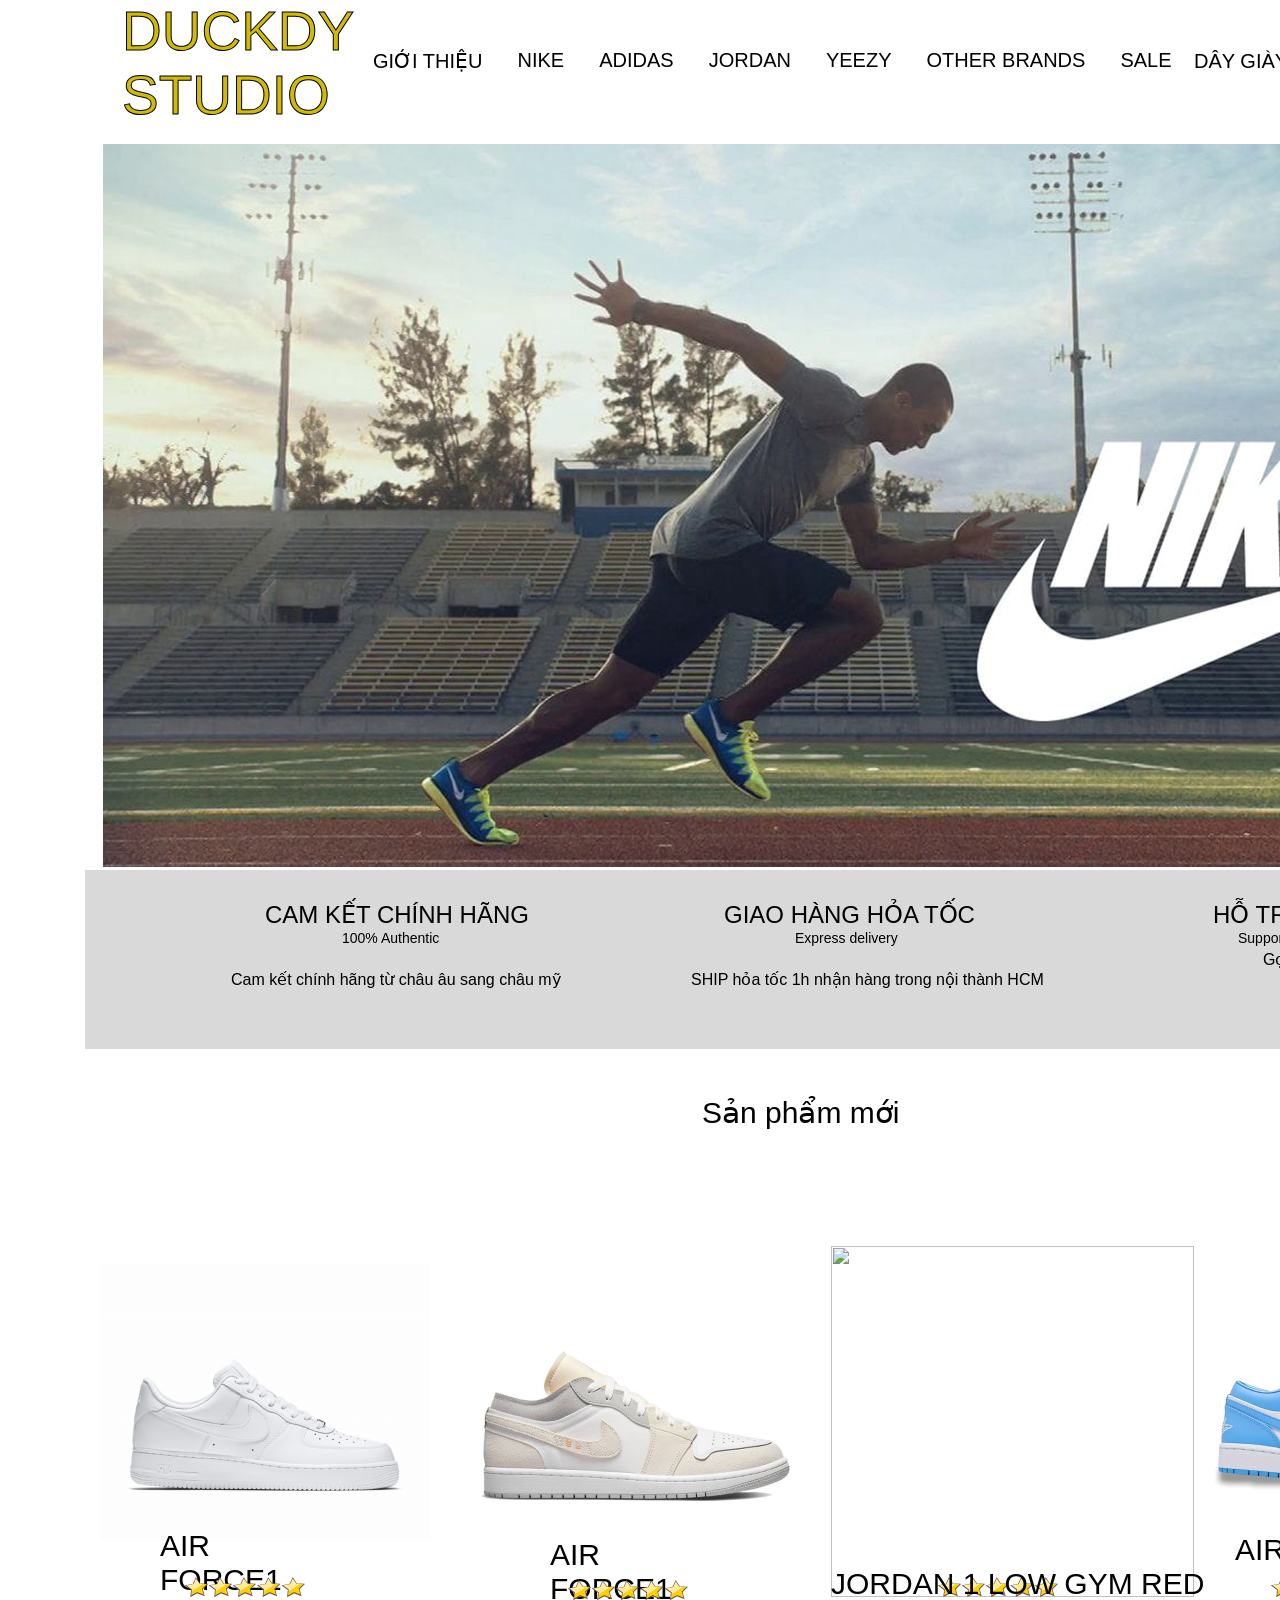
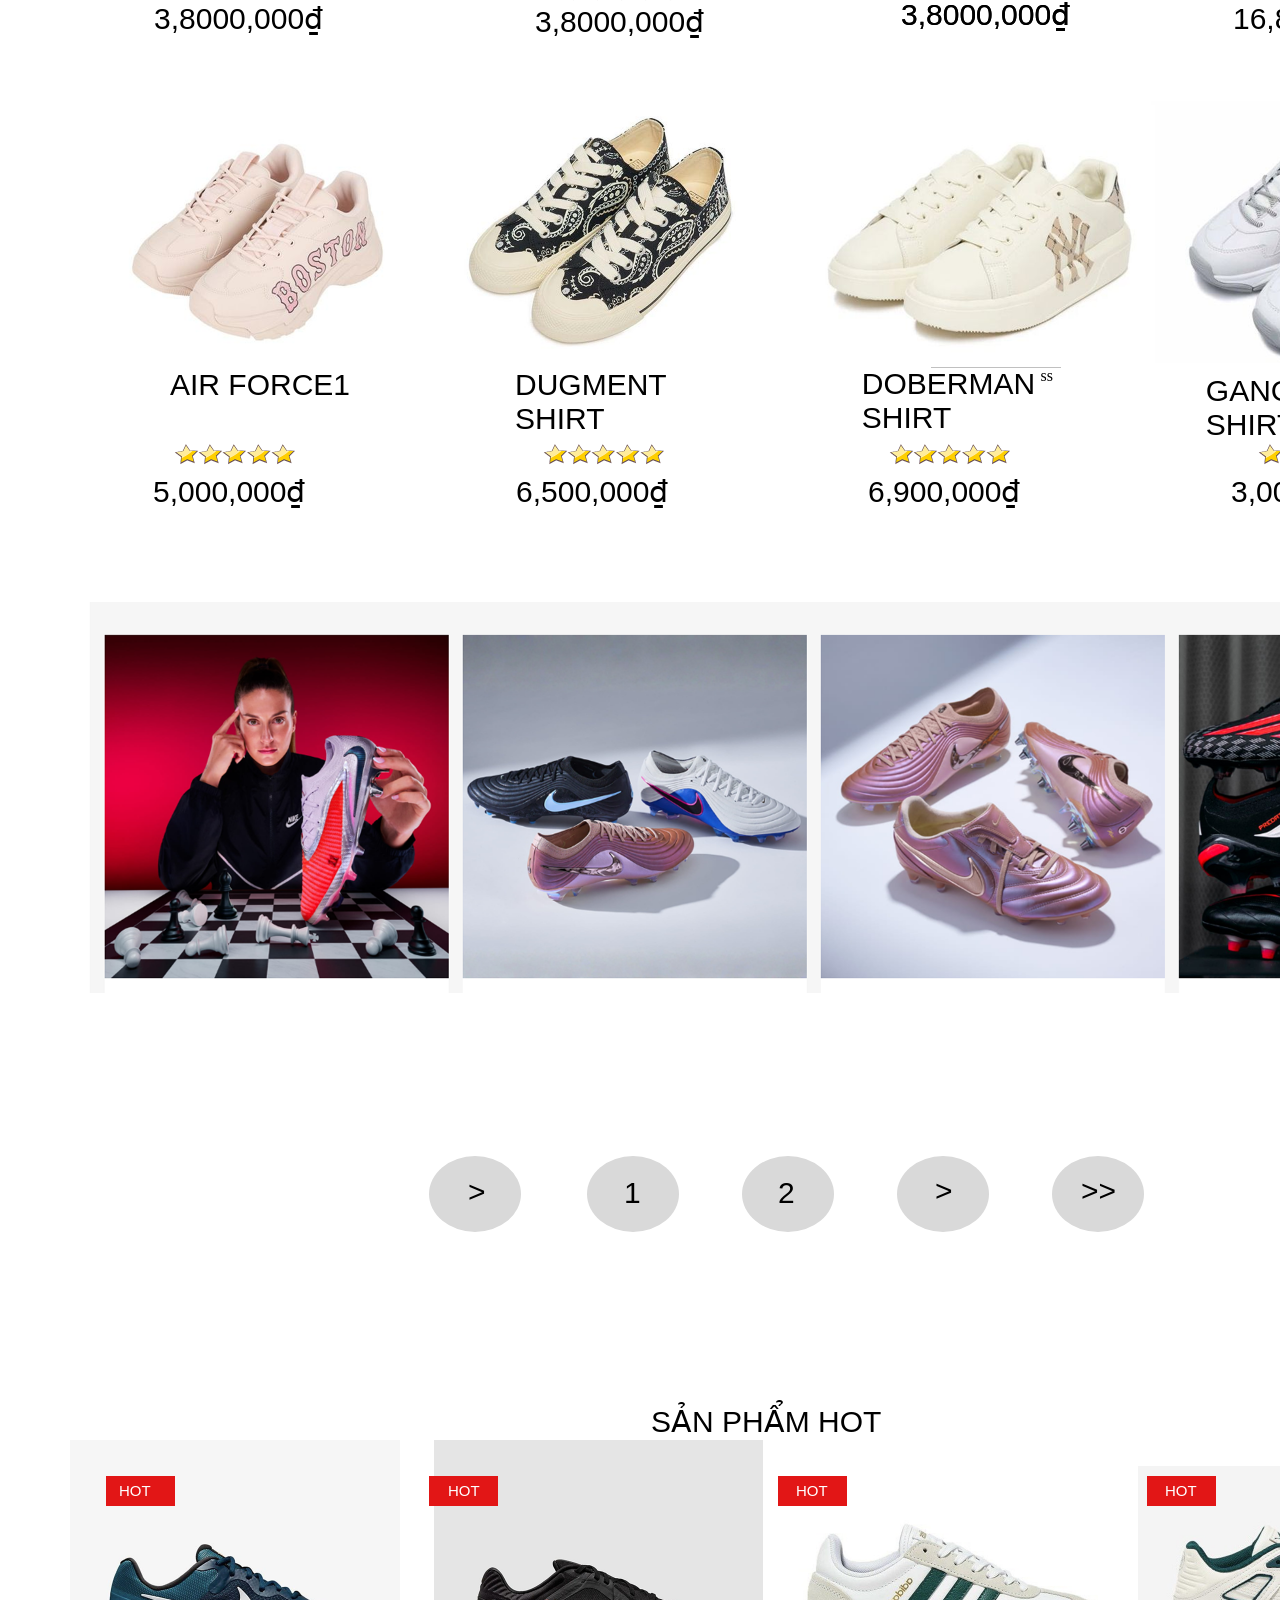
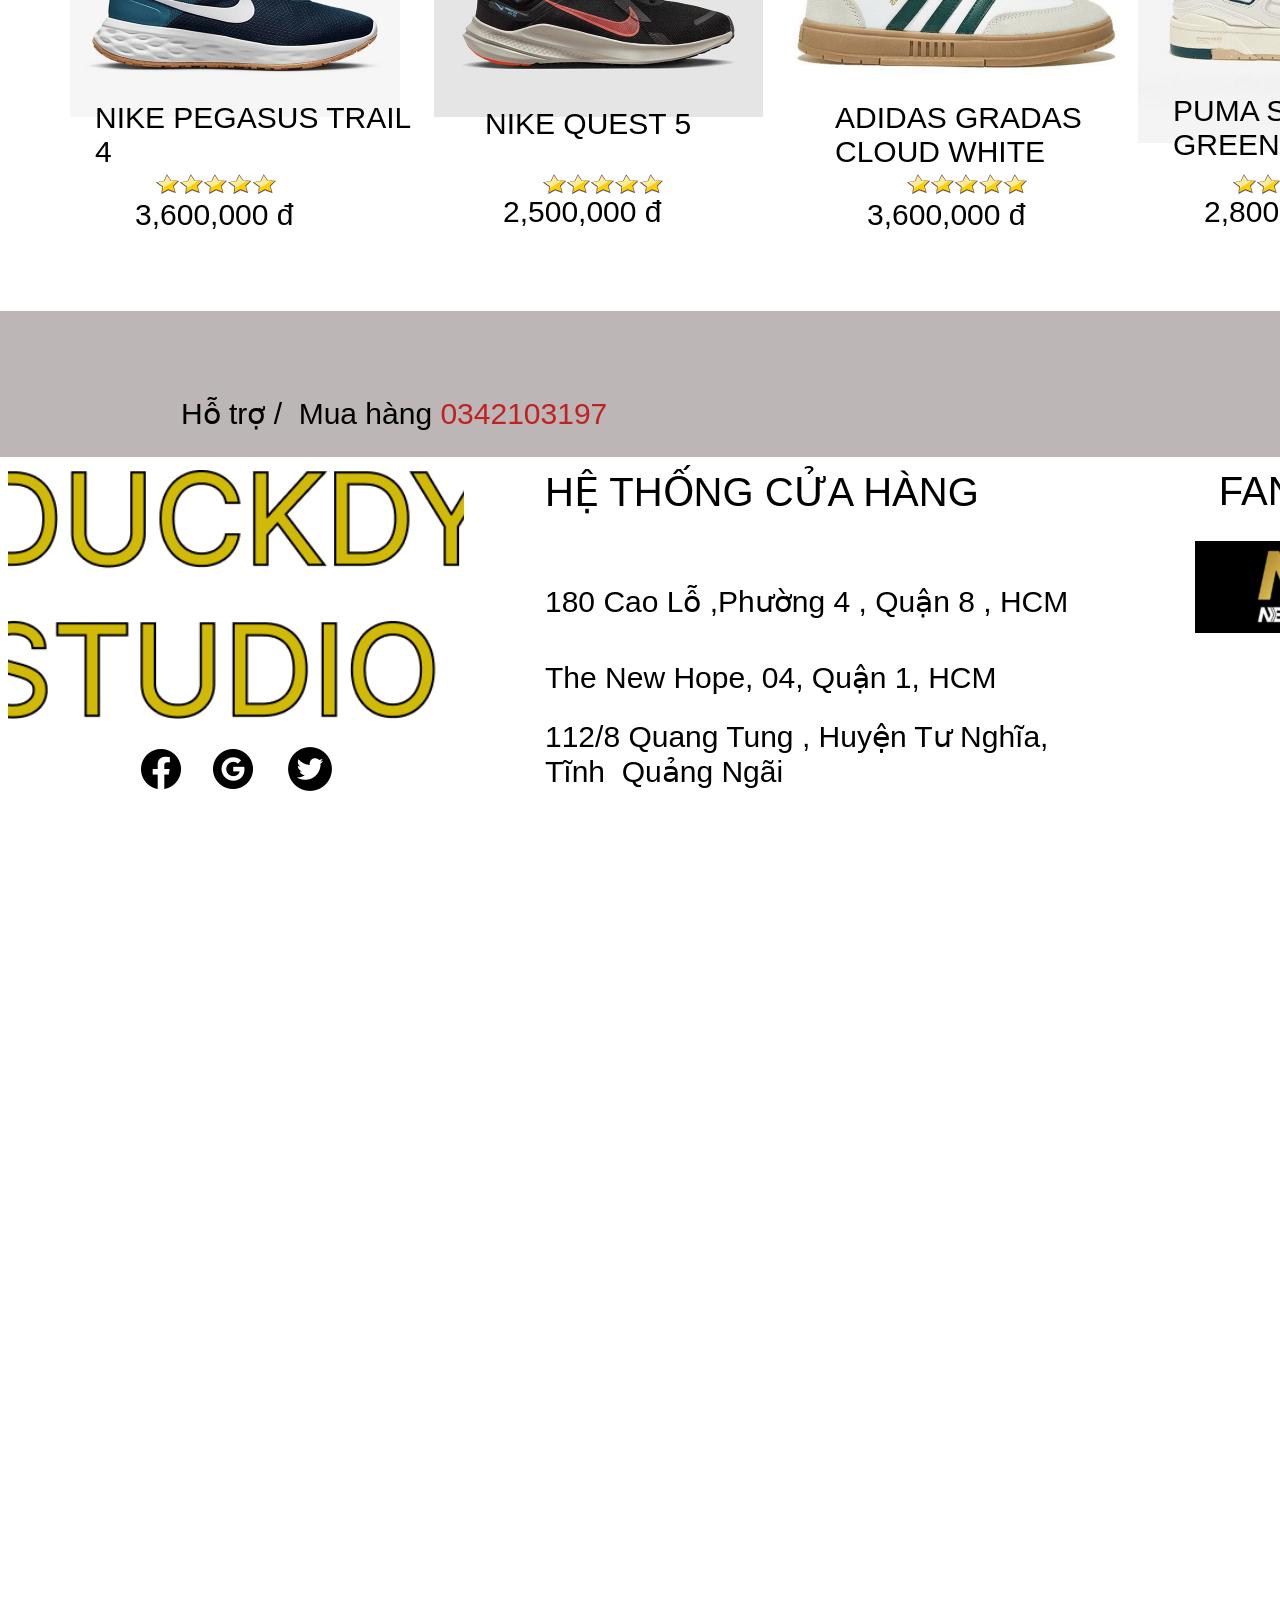
==== index.html @ f6be11fc "Tải lên mã nguồn trang web HTML/CSS" ====
<!DOCTYPE html>
<html>
  <head>
    <meta name="viewport" content="width=device-width, initial-scale=1" />
    <meta charset="utf-8" />
    <link rel="stylesheet" href="globals.css" />
    <link rel="stylesheet" href="style.css" />
  </head>
  <body>
    <div class="frame">
      <div class="DUCKDY-STUDIO">DUCKDY<br />STUDIO</div>
      <img class="vector" src="img/Vector@2x.png" />
      <div class="ellipse"></div>
      <div class="group">
        <div class="group-wrapper">
          <div class="div">
            <div class="div-2">
              <div class="div-wrapper"><div class="text-wrapper">GIỚI THIỆU</div></div>
              <div class="text-wrapper">NIKE</div>
              <div class="text-wrapper">ADIDAS</div>
              <div class="text-wrapper">JORDAN</div>
              <div class="text-wrapper">YEEZY</div>
              <div class="text-wrapper">OTHER BRANDS</div>
              <div class="text-wrapper">SALE</div>
            </div>
            <div class="icon-park-outline"></div>
            <div class="text-wrapper-2">3</div>
          </div>
        </div>
      </div>
      <img class="img" src="img/Vector@x.png" />
      <img class="vector-2" src="img/Vector@x-2.png" />
      <div class="text-wrapper-3">3</div>
      <div class="text-wrapper-4">DÂY GIÀY</div>
      <div class="rectangle"></div>
      <div class="group-2">
        <p class="p">Cam kết chính hãng từ châu âu sang châu mỹ</p>
        <div class="text-wrapper-5">CAM KẾT CHÍNH HÃNG</div>
        <div class="text-wrapper-6">100% Authentic</div>
        <div class="text-wrapper-7">GIAO HÀNG HỎA TỐC</div>
        <div class="text-wrapper-8">Express delivery</div>
        <p class="text-wrapper-9">SHIP hỏa tốc 1h nhận hàng trong nội thành HCM</p>
        <div class="text-wrapper-10">HỖ TRỢ 24/24</div>
        <div class="text-wrapper-11">Supporting 24/24</div>
        <div class="text-wrapper-12">Gọi ngay</div>
      </div>
      <img class="image" src="img/image 267@2x.png" />
      <img class="image-2" src="img/image 266@2x.png" />
      <img class="image-3" src="img/image 205@2x.png" />
      <div class="ellipse-2"></div>
      <div class="ellipse-3"></div>
      <div class="ellipse-4"></div>
      <div class="ellipse-5"></div>
      <div class="ellipse-6"></div>
      <div class="text-wrapper-13">&gt;</div>
      <div class="text-wrapper-14">1</div>
      <div class="text-wrapper-15">2</div>
      <div class="text-wrapper-16">&gt;</div>
      <div class="text-wrapper-17">&gt;&gt;</div>
      <img class="image-4" src="img/image 207@2x.png" />
      <img class="image-5" src="img/image 208@2x.png" />
      <img class="image-6" src="img/image 209@2x.png" />
      <div class="text-wrapper-18">2,800,000 đ</div>
      <div class="text-wrapper-19">2,500,000 đ</div>
      <img class="rectangle-2" src="img/Rectangle 144@2x.png" />
      <div class="text-wrapper-20">HOT</div>
      <img class="rectangle-3" src="img/Rectangle 144@2x.png" />
      <div class="text-wrapper-21">HOT</div>
      <img class="rectangle-4" src="img/Rectangle 144@2x.png" />
      <div class="text-wrapper-22">HOT</div>
      <img class="image-7" src="img/image 210@2x.png" />
      <img class="rectangle-5" src="img/Rectangle 147@2x.png" />
      <div class="text-wrapper-23">HOT</div>
      <div class="text-wrapper-24">HOT</div>
      <div class="text-wrapper-25">HOT</div>
      <div class="rectangle-6" ></div>
      <div class="el-phone-alt" src="img/el_phone-alt@2x.png"></div>
      <p class="h-tr-mua-h-ng">
        <span class="span">Hỗ trợ /&nbsp;&nbsp;Mua hàng </span> <span class="text-wrapper-26">0342103197</span>
      </p>
      <img class="img-2" src="img/Frame 45@2x.png" />
      <div class="div-3">
        <div class="text-wrapper-27">HỆ THỐNG CỬA HÀNG</div>
        <div class="text-wrapper-27">FANPAGE</div>
      </div>
      <img class="image-8" src="img/DUCKDY STUDIO@2x.png" width="2" height="2" />
      <p class="text-wrapper-28">180 Cao Lỗ ,Phường 4 , Quận 8 , HCM</p>
      <p class="text-wrapper-29">The New Hope, 04, Quận 1, HCM</p>
      <p class="element-quang-tung-huy">112/8 Quang Tung , Huyện Tư Nghĩa, Tĩnh&nbsp;&nbsp;Quảng Ngãi</p>
      <img class="image-9" src="img/image 264@2x.png" />
      <img class="image-10" src="img/image 216@2x.png" />
      <div class="text-wrapper-30">AIR FORCE1</div>
      <img class="image-11" src="img/image 265@2x.png" />
      <div class="text-wrapper-31">3,8000,000₫</div>                                    
      <img class="image-12" src="img/image 218@2x.png" />
      <p class="text-wrapper-32">JORDAN 1 LOW GYM RED</p>
      <div class="text-wrapper-33">3,8000,000₫</div>
      <img class="image-13" src="img/image 219@2x.png" />
      <div class="text-wrapper-34">16,8000,000₫</div>
      <img class="image-14" src="img/image 220@2x.png" />
      <div class="text-wrapper-35">AIR FORCE1</div>
      <div class="text-wrapper-36">3,8000,000₫</div>
      <img class="image-15" src="img/image 221@2x.png" />
      <div class="text-wrapper-37">AIR FORCE1</div>
      <div class="text-wrapper-31">3,8000,000₫</div>
      <img class="text-on-a-path" src="img/text-on-a-path@2x.png" />
      <div class="s-n-PH-m-HOT">SẢN PHẨM HOT</div>
      <img class="image-16" src="img/image 255@2x.png" />
      <img class="image-17" src="img/image 255@2x.png" />
      <img class="image-18" src="img/image 255@2x.png" />
      <img class="image-19" src="img/image 255@2x.png" />
      <div class="text-wrapper-38">PUMA SLIPSTREAM GREEN</div>
      <div class="text-wrapper-39">NIKE PEGASUS TRAIL 4</div>
      <div class="text-wrapper-40">3,600,000 đ</div>
      <div class="text-wrapper-41">3,600,000 đ</div>
      <div class="text-wrapper-42">ADIDAS GRADAS CLOUD WHITE</div>
      <div class="text-wrapper-43">NIKE QUEST 5</div>
      <div class="text-wrapper-44">Sản phẩm mới</div>
      <img class="rectangle-7" src="img/Rectangle 97@2x.png" />
      <img class="rectangle-8" src="img/Rectangle 99@2x.png" />
      <img class="rectangle-9" src="img/Rectangle 98@2x.png" />
      <div class="group-3">
        <div class="text-wrapper-45">AIR FORCE1</div>
        <div class="DUGMENT-SHIRT">DUGMENT<br />SHIRT</div>
        <div class="DOBERMAN-SHIRT">DOBERMAN <br />SHIRT</div>ss
        <div class="text-wrapper-46">GANGSTA SHIRT</div>
      </div>
      <img class="rectangle-10" src="img/Rectangle 44@2x.png" />
      <img class="image-20" src="img/image 8@2x.png" />
      <img class="image-21" src="img/image 9@2x.png" />
      <img class="image-22" src="img/image 9@2x.png" />
      <img class="image-23" src="img/image 9@2x.png" />
      <img class="nh-chp-mn-hnh" src="img/Ảnh chụp màn hình 2026-03-15 011920 1@2x.png" />
      <div class="text-wrapper-47">AIR JORDAN 1</div>
      <div class="text-wrapper-48">5,000,000₫</div>
      <div class="text-wrapper-49">6,500,000₫</div>
      <div class="text-wrapper-50">6,900,000₫</div>
      <div class="text-wrapper-51">3,000,000₫</div>
    </div>
  </body>
</html>
---- globals.css ----
@import url("https://cdnjs.cloudflare.com/ajax/libs/meyer-reset/2.0/reset.min.css");
* {
  -webkit-font-smoothing: antialiased;
  box-sizing: border-box;
}
html,
body {
  margin: 0px;
  height: 100%;
}
/* a blue color as a generic focus style */
button:focus-visible {
  outline: 2px solid #4a90e2 !important;
  outline: -webkit-focus-ring-color auto 5px !important;
}
a {
  text-decoration: none;
}
/* @FONTWARNING[{"type": "restricted", "family": "Inter-Regular", "weight": "400", "style": "normal", "allowsCrossOrigin": false}] */

@font-face {
  font-family: "Inter-Regular";
  src: local("Inter-Regular");
}
---- style.css ----
.frame {
  background-color: #ffffff;
  overflow: hidden;
  width: 100%;
  min-width: 1662px;
  min-height: 5791px;
  position: relative;
}

.frame .DUCKDY-STUDIO {
  position: absolute;
  top: -1px;
  left: 122px;
  -webkit-text-stroke: 1px #000000;
  font-family: "Inter-Regular", Helvetica;
  font-weight: 400;
  color: #d1b907;
  font-size: 55px;
  letter-spacing: 0;
  line-height: normal;
}

.frame .vector {
  position: absolute;
  top: 42px;
  left: 1485px;
  width: 40px;
  height: 40px;
}

.frame .ellipse {
  position: absolute;
  top: 38px;
  left: 1453px;
  width: 20px;
  height: 20px;
  background-color: #120000;
  border-radius: 10px;
}

.frame .group {
  position: absolute;
  height: 51px;
  top: 50px;
  left: 373px;
  display: flex;
  align-items: flex-start;
  min-width: 1119px;
}

.frame .group-wrapper {
  width: 1119px;
  display: flex;
}

.frame .div {
  width: 1121px;
  height: 51px;
  display: flex;
}

.frame .div-2 {
  display: inline-flex;
  width: 788px;
  height: 24px;
  position: relative;
  align-items: flex-start;
  gap: 35px;
}

.frame .div-wrapper {
  display: inline-flex;
  align-items: flex-start;
  gap: 10px;
  position: relative;
  flex: 0 0 auto;
}

.frame .text-wrapper {
  position: relative;
  width: fit-content;
  margin-top: -1.00px;
  font-family: "Inter-Regular", Helvetica;
  font-weight: 400;
  color: #000000;
  font-size: 20px;
  letter-spacing: 0;
  line-height: normal;
  white-space: nowrap;
}

.frame .icon-park-outline {
  margin-top: 22.3px;
  width: 40.54px;
  height: 28.73px;
  margin-left: 230.7px;
}

.frame .text-wrapper-2 {
  margin-top: 17.2px;
  width: 13.18px;
  height: 17.24px;
  margin-left: 46.6px;
  font-family: "Inter-Regular", Helvetica;
  font-weight: 400;
  color: #ffffff;
  font-size: 20px;
  letter-spacing: 0;
  line-height: normal;
  white-space: nowrap;
}

.frame .img {
  width: 14.80%;
  height: 99.24%;
  left: 85.20%;
  position: absolute;
  top: 0;
}

.frame .vector-2 {
  width: 17.91%;
  height: 99.19%;
  left: 82.09%;
  position: absolute;
  top: 0;
}

.frame .text-wrapper-3 {
  top: 42px;
  left: 1460px;
  color: #ffffff;
  font-size: 10px;
  position: absolute;
  font-family: "Inter-Regular", Helvetica;
  font-weight: 400;
  letter-spacing: 0;
  line-height: normal;
  white-space: nowrap;
}

.frame .text-wrapper-4 {
  position: absolute;
  top: 50px;
  left: 1194px;
  font-family: "Inter-Regular", Helvetica;
  font-weight: 400;
  color: #000000;
  font-size: 20px;
  letter-spacing: 0;
  line-height: normal;
  white-space: nowrap;
}

.frame .rectangle {
  position: absolute;
  top: 870px;
  left: 85px;
  width: 1456px;
  height: 179px;
  background-color: #d9d9d9;
}

.frame .group-2 {
  position: absolute;
  top: 901px;
  left: 231px;
  width: 1167px;
  height: 72px;
}

.frame .p {
  position: absolute;
  top: 53px;
  left: 0;
  font-family: "Inter-Regular", Helvetica;
  font-weight: 400;
  color: #000000;
  font-size: 16px;
  letter-spacing: 0;
  line-height: normal;
  white-space: nowrap;
}

.frame .text-wrapper-5 {
  position: absolute;
  top: 0;
  left: 34px;
  width: 361px;
  font-family: "Inter-Regular", Helvetica;
  font-weight: 400;
  color: #000000;
  font-size: 24px;
  letter-spacing: 0;
  line-height: normal;
}

.frame .text-wrapper-6 {
  position: absolute;
  top: 29px;
  left: 111px;
  font-family: "Inter-Regular", Helvetica;
  font-weight: 400;
  color: #000000;
  font-size: 14px;
  letter-spacing: 0;
  line-height: normal;
}

.frame .text-wrapper-7 {
  position: absolute;
  top: 0;
  left: 493px;
  font-family: "Inter-Regular", Helvetica;
  font-weight: 400;
  color: #000000;
  font-size: 24px;
  letter-spacing: 0;
  line-height: normal;
}

.frame .text-wrapper-8 {
  position: absolute;
  top: 29px;
  left: 564px;
  font-family: "Inter-Regular", Helvetica;
  font-weight: 400;
  color: #000000;
  font-size: 14px;
  letter-spacing: 0;
  line-height: normal;
}

.frame .text-wrapper-9 {
  position: absolute;
  top: 53px;
  left: 460px;
  font-family: "Inter-Regular", Helvetica;
  font-weight: 400;
  color: #000000;
  font-size: 16px;
  letter-spacing: 0;
  line-height: normal;
  white-space: nowrap;
}

.frame .text-wrapper-10 {
  position: absolute;
  top: 0;
  left: 982px;
  font-family: "Inter-Regular", Helvetica;
  font-weight: 400;
  color: #000000;
  font-size: 24px;
  letter-spacing: 0;
  line-height: normal;
}

.frame .text-wrapper-11 {
  position: absolute;
  top: 29px;
  left: 1007px;
  font-family: "Inter-Regular", Helvetica;
  font-weight: 400;
  color: #000000;
  font-size: 14px;
  letter-spacing: 0;
  line-height: normal;
}

.frame .text-wrapper-12 {
  position: absolute;
  top: 49px;
  left: 1032px;
  font-family: "Inter-Regular", Helvetica;
  font-weight: 400;
  color: #000000;
  font-size: 16px;
  letter-spacing: 0;
  line-height: normal;
  white-space: nowrap;
}

.frame .image {
  position: absolute;
  top: 1263px;
  left: 100px;
  width: 330px;
  height: 277px;
  object-fit: cover;
}

.frame .image-2 {
  position: absolute;
  top: 1156px;
  left: 1165px;
  width: 385px;
  height: 514px;
  aspect-ratio: 0.75;
  object-fit: cover;
}

.frame .image-3 {
  position: absolute;
  top: 1256px;
  left: 476px;
  width: 319px;
  height: 277px;
  object-fit: cover;
}

.frame .ellipse-2 {
  position: absolute;
  top: 2756px;
  left: 429px;
  width: 92px;
  height: 76px;
  background-color: #d9d9d9;
  border-radius: 46px / 38px;
}

.frame .ellipse-3 {
  position: absolute;
  top: 2756px;
  left: 1052px;
  width: 92px;
  height: 76px;
  background-color: #d9d9d9;
  border-radius: 46px / 38px;
}

.frame .ellipse-4 {
  position: absolute;
  top: 2756px;
  left: 897px;
  width: 92px;
  height: 76px;
  background-color: #d9d9d9;
  border-radius: 46px / 38px;
}

.frame .ellipse-5 {
  position: absolute;
  top: 2756px;
  left: 587px;
  width: 92px;
  height: 76px;
  background-color: #d9d9d9;
  border-radius: 46px / 38px;
}

.frame .ellipse-6 {
  position: absolute;
  top: 2756px;
  left: 742px;
  width: 92px;
  height: 76px;
  background-color: #d9d9d9;
  border-radius: 46px / 38px;
}

.frame .text-wrapper-13 {
  top: 2775px;
  left: 468px;
  white-space: nowrap;
  position: absolute;
  font-family: "Inter-Regular", Helvetica;
  font-weight: 400;
  color: #000000;
  font-size: 30px;
  letter-spacing: 0;
  line-height: normal;
}

.frame .text-wrapper-14 {
  top: 2776px;
  left: 624px;
  color: #000000;
  font-size: 30px;
  position: absolute;
  font-family: "Inter-Regular", Helvetica;
  font-weight: 400;
  letter-spacing: 0;
  line-height: normal;
  white-space: nowrap;
}

.frame .text-wrapper-15 {
  top: 2776px;
  left: 778px;
  color: #000000;
  font-size: 30px;
  position: absolute;
  font-family: "Inter-Regular", Helvetica;
  font-weight: 400;
  letter-spacing: 0;
  line-height: normal;
  white-space: nowrap;
}

.frame .text-wrapper-16 {
  top: 2774px;
  left: 935px;
  white-space: nowrap;
  position: absolute;
  font-family: "Inter-Regular", Helvetica;
  font-weight: 400;
  color: #000000;
  font-size: 30px;
  letter-spacing: 0;
  line-height: normal;
}

.frame .text-wrapper-17 {
  top: 2774px;
  left: 1081px;
  white-space: nowrap;
  position: absolute;
  font-family: "Inter-Regular", Helvetica;
  font-weight: 400;
  color: #000000;
  font-size: 30px;
  letter-spacing: 0;
  line-height: normal;
}

.frame .image-4 {
  position: absolute;
  top: 3040px;
  left: 70px;
  width: 330px;
  height: 277px;
  object-fit: cover;
}

.frame .image-5 {
  position: absolute;
  top: 3019px;
  left: 790px;
  width: 330px;
  height: 277px;
  object-fit: cover;
}

.frame .image-6 {
  position: absolute;
  top: 3066px;
  left: 1138px;
  width: 330px;
  height: 277px;
  object-fit: cover;
}

.frame .text-wrapper-18 {
  top: 3395px;
  left: 1204px;
  white-space: nowrap;
  position: absolute;
  font-family: "Inter-Regular", Helvetica;
  font-weight: 400;
  color: #000000;
  font-size: 30px;
  letter-spacing: 0;
  line-height: normal;
}

.frame .text-wrapper-19 {
  top: 3395px;
  left: 503px;
  white-space: nowrap;
  position: absolute;
  font-family: "Inter-Regular", Helvetica;
  font-weight: 400;
  color: #000000;
  font-size: 30px;
  letter-spacing: 0;
  line-height: normal;
}

.frame .rectangle-2 {
  position: absolute;
  top: 3076px;
  left: 106px;
  width: 69px;
  height: 30px;
}

.frame .text-wrapper-20 {
  position: absolute;
  top: 3727px;
  left: 145px;
  font-family: "Inter-Regular", Helvetica;
  font-weight: 400;
  color: #ffffff;
  font-size: 15px;
  letter-spacing: 0;
  line-height: normal;
  white-space: nowrap;
}

.frame .rectangle-3 {
  position: absolute;
  top: 3076px;
  left: 778px;
  width: 69px;
  height: 30px;
}

.frame .text-wrapper-21 {
  top: 3082px;
  left: 796px;
  white-space: nowrap;
  position: absolute;
  font-family: "Inter-Regular", Helvetica;
  font-weight: 400;
  color: #ffffff;
  font-size: 15px;
  letter-spacing: 0;
  line-height: normal;
}

.frame .rectangle-4 {
  position: absolute;
  top: 3076px;
  left: 1147px;
  width: 69px;
  height: 30px;
}

.frame .text-wrapper-22 {
  top: 3082px;
  left: 1165px;
  width: 41px;
  position: absolute;
  font-family: "Inter-Regular", Helvetica;
  font-weight: 400;
  color: #ffffff;
  font-size: 15px;
  letter-spacing: 0;
  line-height: normal;
}

.frame .image-7 {
  position: absolute;
  top: 3040px;
  left: 434px;
  width: 329px;
  height: 277px;
  object-fit: cover;
}

.frame .rectangle-5 {
  position: absolute;
  top: 3076px;
  left: 429px;
  width: 69px;
  height: 30px;
}

.frame .text-wrapper-23 {
  top: 3082px;
  left: 448px;
  white-space: nowrap;
  position: absolute;
  font-family: "Inter-Regular", Helvetica;
  font-weight: 400;
  color: #ffffff;
  font-size: 15px;
  letter-spacing: 0;
  line-height: normal;
}

.frame .text-wrapper-24 {
  top: 3082px;
  left: 119px;
  white-space: nowrap;
  position: absolute;
  font-family: "Inter-Regular", Helvetica;
  font-weight: 400;
  color: #ffffff;
  font-size: 15px;
  letter-spacing: 0;
  line-height: normal;
}

.frame .text-wrapper-25 {
  top: 3727px;
  left: 494px;
  white-space: nowrap;
  position: absolute;
  font-family: "Inter-Regular", Helvetica;
  font-weight: 400;
  color: #ffffff;
  font-size: 15px;
  letter-spacing: 0;
  line-height: normal;
}

.frame .rectangle-6 {
  position: absolute;
  top: 3511px;
  left: -48px;
  width: 1518px;
  height: 146px;
  background-color: #bcb6b6;
}

.frame .el-phone-alt {
  position: absolute;
  top: 3544px;
  left: 65px;
  width: 80px;
  height: 80px;
  background-image: url(./img/vector.svg);
  background-size: 100% 100%;
}

.frame .h-tr-mua-h-ng {
  position: absolute;
  top: 3566px;
  left: 181px;
  font-family: "Inter-Regular", Helvetica;
  font-weight: 400;
  color: transparent;
  font-size: 30px;
  letter-spacing: 0;
  line-height: normal;
  white-space: nowrap;
}

.frame .span {
  color: #000000;
}

.frame .text-wrapper-26 {
  color: #c12121;
}

.frame .img-2 {
  position: absolute;
  top: 3944px;
  left: 141px;
  width: 194px;
  height: 50px;
}

.frame .div-3 {
  display: inline-flex;
  align-items: flex-start;
  gap: 240px;
  position: absolute;
  top: 3670px;
  left: 545px;
}

.frame .text-wrapper-27 {
  position: relative;
  width: fit-content;
  margin-top: -1.00px;
  font-family: "Inter-Regular", Helvetica;
  font-weight: 400;
  color: #000000;
  font-size: 40px;
  letter-spacing: 0;
  line-height: normal;
  white-space: nowrap;
}

.frame .image-8 {
  position: absolute;
  top: 3670px;
  left: 8px;
  width: 456px;
  height: 249px;
  aspect-ratio: 1.83;
  object-fit: cover;
}

.frame .text-wrapper-28 {
  position: absolute;
  top: 3754px;
  left: 545px;
  font-family: "Inter-Regular", Helvetica;
  font-weight: 400;
  color: #000000;
  font-size: 30px;
  letter-spacing: 0;
  line-height: normal;
  white-space: nowrap;
}

.frame .text-wrapper-29 {
  position: absolute;
  top: 3830px;
  left: 545px;
  font-family: "Inter-Regular", Helvetica;
  font-weight: 400;
  color: #000000;
  font-size: 30px;
  letter-spacing: 0;
  line-height: normal;
  white-space: nowrap;
}

.frame .element-quang-tung-huy {
  position: absolute;
  top: 3889px;
  left: 545px;
  width: 593px;
  font-family: "Inter-Regular", Helvetica;
  font-weight: 400;
  color: #000000;
  font-size: 30px;
  letter-spacing: 0;
  line-height: normal;
}

.frame .image-9 {
  position: absolute;
  top: 3741px;
  left: 1195px;
  width: 275px;
  height: 92px;
  aspect-ratio: 2.99;
  object-fit: cover;
}

.frame .image-10 {
  position: absolute;
  top: 144px;
  left: 103px;
  width: 1438px;
  height: 723px;
  object-fit: cover;
}

.frame .text-wrapper-30 {
  position: absolute;
  top: 1529px;
  left: 160px;
  width: 170px;
  font-family: "Inter-Regular", Helvetica;
  font-weight: 400;
  color: #000000;
  font-size: 30px;
  letter-spacing: 0;
  line-height: normal;
}

.frame .image-11 {
  position: absolute;
  top: 1246px;
  left: 831px;
  width: 363px;
  height: 351px;
  aspect-ratio: 1.03;
  object-fit: cover;
}

.frame .text-wrapper-31 {
  position: absolute;
  top: 1597px;
  left: 901px;
  width: 183px;
  font-family: "Inter-Regular", Helvetica;
  font-weight: 400;
  color: #000000;
  font-size: 30px;
  letter-spacing: 0;
  line-height: normal;
}

.frame .image-12 {
  position: absolute;
  top: 1576px;
  left: 933px;
  width: 130px;
  height: 25px;
  object-fit: cover;
}

.frame .text-wrapper-32 {
  position: absolute;
  top: 1537px;
  left: 831px;
  width: 392px;
  font-family: "Inter-Regular", Helvetica;
  font-weight: 400;
  color: #000000;
  font-size: 30px;
  letter-spacing: 0;
  line-height: normal;
}

.frame .text-wrapper-33 {
  top: 1601px;
  left: 154px;
  width: 183px;
  position: absolute;
  font-family: "Inter-Regular", Helvetica;
  font-weight: 400;
  color: #000000;
  font-size: 30px;
  letter-spacing: 0;
  line-height: normal;
}

.frame .image-13 {
  position: absolute;
  top: 1576px;
  left: 180px;
  width: 130px;
  height: 25px;
  object-fit: cover;
}

.frame .text-wrapper-34 {
  top: 1601px;
  left: 1233px;
  width: 196px;
  position: absolute;
  font-family: "Inter-Regular", Helvetica;
  font-weight: 400;
  color: #000000;
  font-size: 30px;
  letter-spacing: 0;
  line-height: normal;
}

.frame .image-14 {
  position: absolute;
  top: 1576px;
  left: 1266px;
  width: 130px;
  height: 25px;
  object-fit: cover;
}

.frame .text-wrapper-35 {
  position: absolute;
  top: 1538px;
  left: 550px;
  width: 170px;
  font-family: "Inter-Regular", Helvetica;
  font-weight: 400;
  color: #000000;
  font-size: 30px;
  letter-spacing: 0;
  line-height: normal;
}

.frame .text-wrapper-36 {
  top: 1604px;
  left: 535px;
  width: 183px;
  position: absolute;
  font-family: "Inter-Regular", Helvetica;
  font-weight: 400;
  color: #000000;
  font-size: 30px;
  letter-spacing: 0;
  line-height: normal;
}

.frame .image-15 {
  position: absolute;
  top: 1579px;
  left: 563px;
  width: 130px;
  height: 25px;
  object-fit: cover;
}

.frame .text-wrapper-37 {
  position: absolute;
  top: 1690px;
  left: 580px;
  width: 170px;
  font-family: "Inter-Regular", Helvetica;
  font-weight: 400;
  color: #000000;
  font-size: 30px;
  letter-spacing: 0;
  line-height: normal;
}

.frame .text-on-a-path {
  position: absolute;
  top: 1943px;
  left: 931px;
  width: 130px;
  height: 25px;
}

.frame .s-n-PH-m-HOT {
  top: 3004px;
  left: 651px;
  width: 253px;
  position: absolute;
  font-family: "Inter-Regular", Helvetica;
  font-weight: 400;
  color: #000000;
  font-size: 30px;
  letter-spacing: 0;
  line-height: normal;
}

.frame .image-16 {
  position: absolute;
  top: 3373px;
  left: 902px;
  width: 130px;
  height: 25px;
  object-fit: cover;
}

.frame .image-17 {
  position: absolute;
  top: 3373px;
  left: 538px;
  width: 130px;
  height: 25px;
  object-fit: cover;
}

.frame .image-18 {
  position: absolute;
  top: 3373px;
  left: 151px;
  width: 130px;
  height: 25px;
  object-fit: cover;
}

.frame .image-19 {
  position: absolute;
  top: 3373px;
  left: 1228px;
  width: 130px;
  height: 25px;
  object-fit: cover;
}

.frame .text-wrapper-38 {
  position: absolute;
  top: 3294px;
  left: 1173px;
  width: 333px;
  font-family: "Inter-Regular", Helvetica;
  font-weight: 400;
  color: #000000;
  font-size: 30px;
  letter-spacing: 0;
  line-height: normal;
}

.frame .text-wrapper-39 {
  position: absolute;
  top: 3301px;
  left: 95px;
  width: 323px;
  font-family: "Inter-Regular", Helvetica;
  font-weight: 400;
  color: #000000;
  font-size: 30px;
  letter-spacing: 0;
  line-height: normal;
}

.frame .text-wrapper-40 {
  top: 3398px;
  left: 135px;
  white-space: nowrap;
  position: absolute;
  font-family: "Inter-Regular", Helvetica;
  font-weight: 400;
  color: #000000;
  font-size: 30px;
  letter-spacing: 0;
  line-height: normal;
}

.frame .text-wrapper-41 {
  top: 3398px;
  left: 867px;
  white-space: nowrap;
  position: absolute;
  font-family: "Inter-Regular", Helvetica;
  font-weight: 400;
  color: #000000;
  font-size: 30px;
  letter-spacing: 0;
  line-height: normal;
}

.frame .text-wrapper-42 {
  position: absolute;
  top: 3301px;
  left: 835px;
  width: 264px;
  font-family: "Inter-Regular", Helvetica;
  font-weight: 400;
  color: #000000;
  font-size: 30px;
  letter-spacing: 0;
  line-height: normal;
}

.frame .text-wrapper-43 {
  position: absolute;
  top: 3307px;
  left: 485px;
  font-family: "Inter-Regular", Helvetica;
  font-weight: 400;
  color: #000000;
  font-size: 30px;
  letter-spacing: 0;
  line-height: normal;
  white-space: nowrap;
}

.frame .text-wrapper-44 {
  top: 1095px;
  left: 702px;
  white-space: nowrap;
  position: absolute;
  font-family: "Inter-Regular", Helvetica;
  font-weight: 400;
  color: #000000;
  font-size: 30px;
  letter-spacing: 0;
  line-height: normal;
}

.frame .rectangle-7 {
  position: absolute;
  top: 1690px;
  left: 435px;
  width: 330px;
  height: 277px;
  object-fit: cover;
}

.frame .rectangle-8 {
  position: absolute;
  top: 1701px;
  left: 1151px;
  width: 358px;
  height: 262px;
  object-fit: cover;
}

.frame .rectangle-9 {
  position: absolute;
  top: 1705px;
  left: 805px;
  width: 350px;
  height: 262px;
  object-fit: cover;
}

.frame .group-3 {
  position: absolute;
  top: 1967px;
  left: 170px;
  width: 1274px;
  height: 109px;
  display: flex;
}

.frame .text-wrapper-45 {
  margin-top: 1px;
  height: 36px;
  white-space: nowrap;
  width: 170px;
  font-family: "Inter-Regular", Helvetica;
  font-weight: 400;
  color: #000000;
  font-size: 30px;
  letter-spacing: 0;
  line-height: normal;
}

.frame .DUGMENT-SHIRT {
  margin-top: 1px;
  width: 153px;
  height: 108px;
  margin-left: 175px;
  font-family: "Inter-Regular", Helvetica;
  font-weight: 400;
  color: #000000;
  font-size: 30px;
  letter-spacing: 0;
  line-height: normal;
}

.frame .DOBERMAN-SHIRT {
  width: 180px;
  height: 72px;
  margin-left: 195px;
  font-family: "Inter-Regular", Helvetica;
  font-weight: 400;
  color: #000000;
  font-size: 30px;
  letter-spacing: 0;
  line-height: normal;
}

.frame .text-wrapper-46 {
  margin-top: 7px;
  width: 240px;
  height: 45px;
  margin-left: 153px;
  font-family: "Inter-Regular", Helvetica;
  font-weight: 400;
  color: #000000;
  font-size: 30px;
  letter-spacing: 0;
  line-height: normal;
}

.frame .rectangle-10 {
  position: absolute;
  top: 1690px;
  left: 85px;
  width: 345px;
  height: 277px;
  object-fit: cover;
}

.frame .image-20 {
  position: absolute;
  top: 2043px;
  left: 170px;
  width: 130px;
  height: 25px;
  object-fit: cover;
}

.frame .image-21 {
  position: absolute;
  top: 2043px;
  left: 539px;
  width: 130px;
  height: 25px;
}

.frame .image-22 {
  position: absolute;
  top: 2043px;
  left: 885px;
  width: 130px;
  height: 25px;
}

.frame .image-23 {
  position: absolute;
  top: 2043px;
  left: 1254px;
  width: 130px;
  height: 25px;
}

.frame .nh-chp-mn-hnh {
  position: absolute;
  top: 2202px;
  left: 85px;
  width: 1456px;
  height: 391px;
  aspect-ratio: 3.72;
  object-fit: cover;
}

.frame .text-wrapper-47 {
  position: absolute;
  top: 1533px;
  left: 1235px;
  font-family: "Inter-Regular", Helvetica;
  font-weight: 400;
  color: #000000;
  font-size: 30px;
  letter-spacing: 0;
  line-height: normal;
  white-space: nowrap;
}

.frame .text-wrapper-48 {
  top: 2074px;
  left: 153px;
  white-space: nowrap;
  position: absolute;
  font-family: "Inter-Regular", Helvetica;
  font-weight: 400;
  color: #000000;
  font-size: 30px;
  letter-spacing: 0;
  line-height: normal;
}

.frame .text-wrapper-49 {
  top: 2074px;
  left: 516px;
  white-space: nowrap;
  position: absolute;
  font-family: "Inter-Regular", Helvetica;
  font-weight: 400;
  color: #000000;
  font-size: 30px;
  letter-spacing: 0;
  line-height: normal;
}

.frame .text-wrapper-50 {
  top: 2074px;
  left: 868px;
  white-space: nowrap;
  position: absolute;
  font-family: "Inter-Regular", Helvetica;
  font-weight: 400;
  color: #000000;
  font-size: 30px;
  letter-spacing: 0;
  line-height: normal;
}

.frame .text-wrapper-51 {
  top: 2074px;
  left: 1231px;
  white-space: nowrap;
  position: absolute;
  font-family: "Inter-Regular", Helvetica;
  font-weight: 400;
  color: #000000;
  font-size: 30px;
  letter-spacing: 0;
  line-height: normal;
}
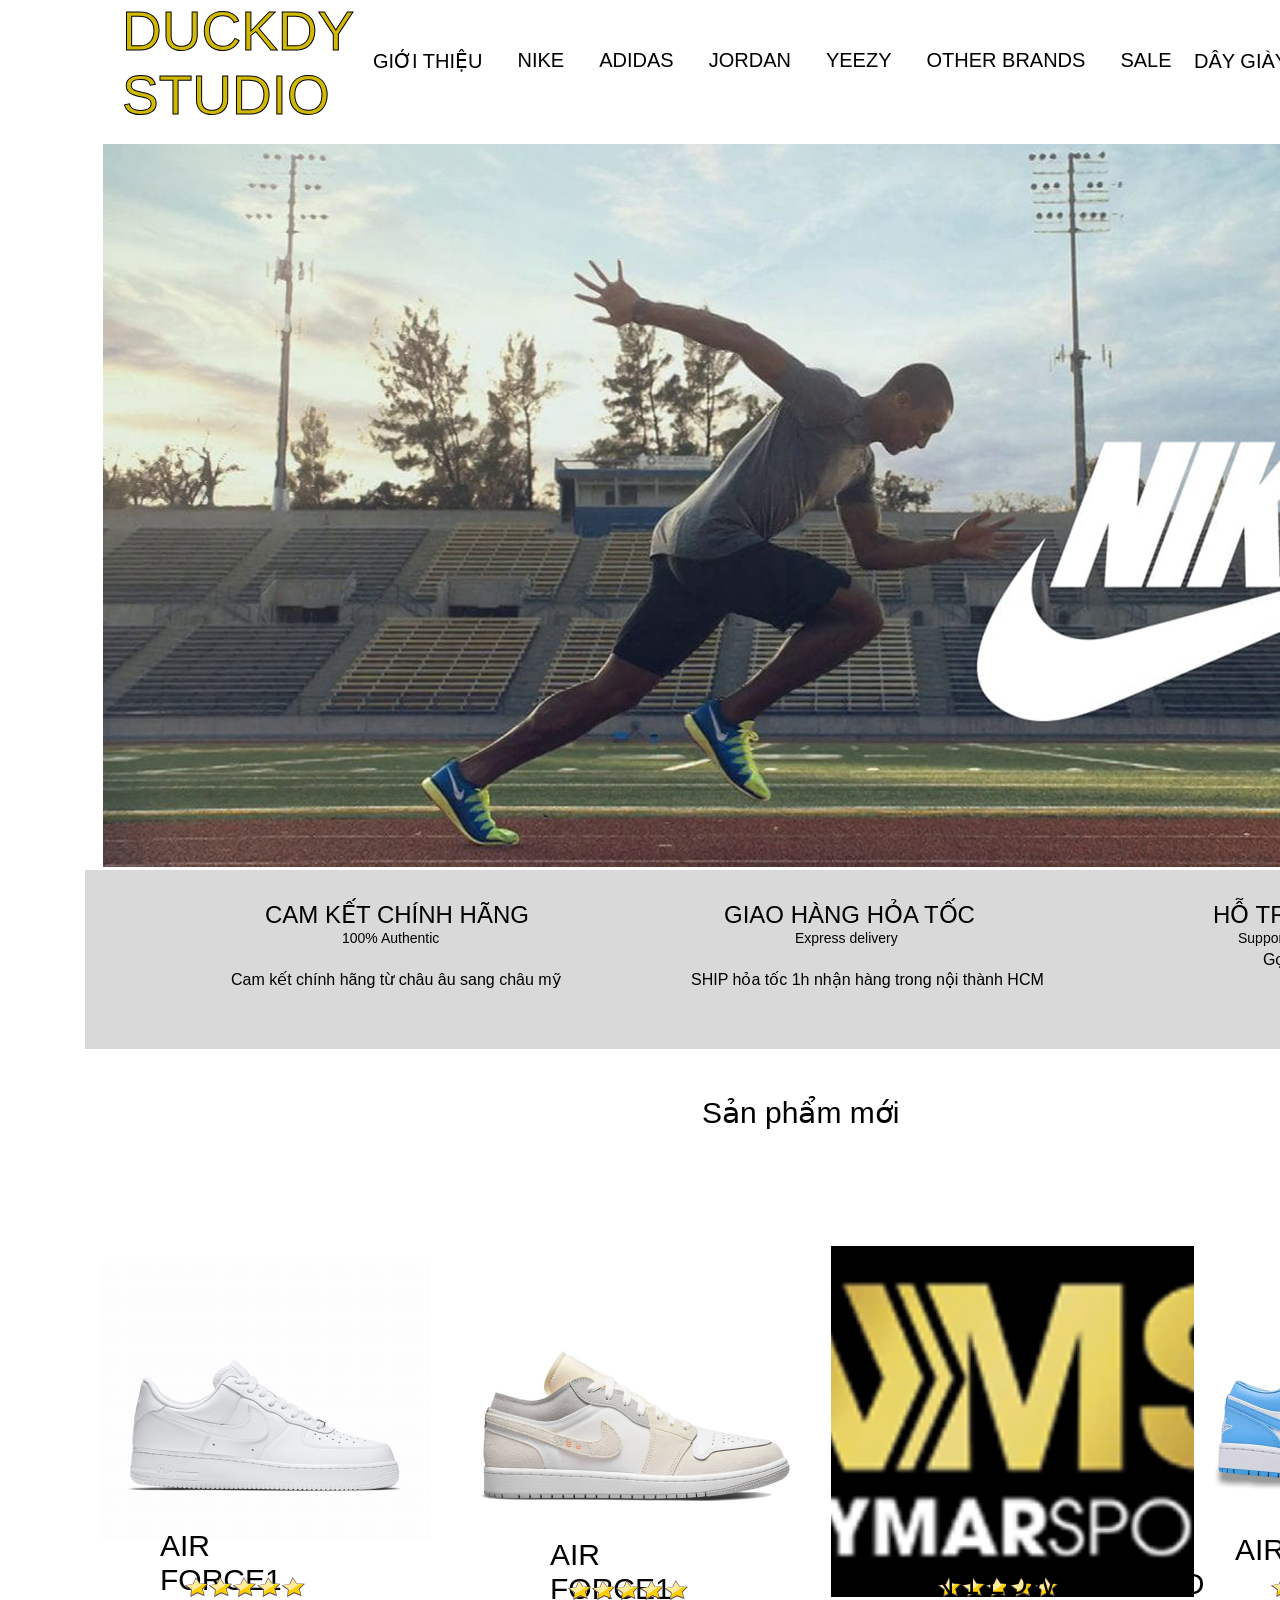
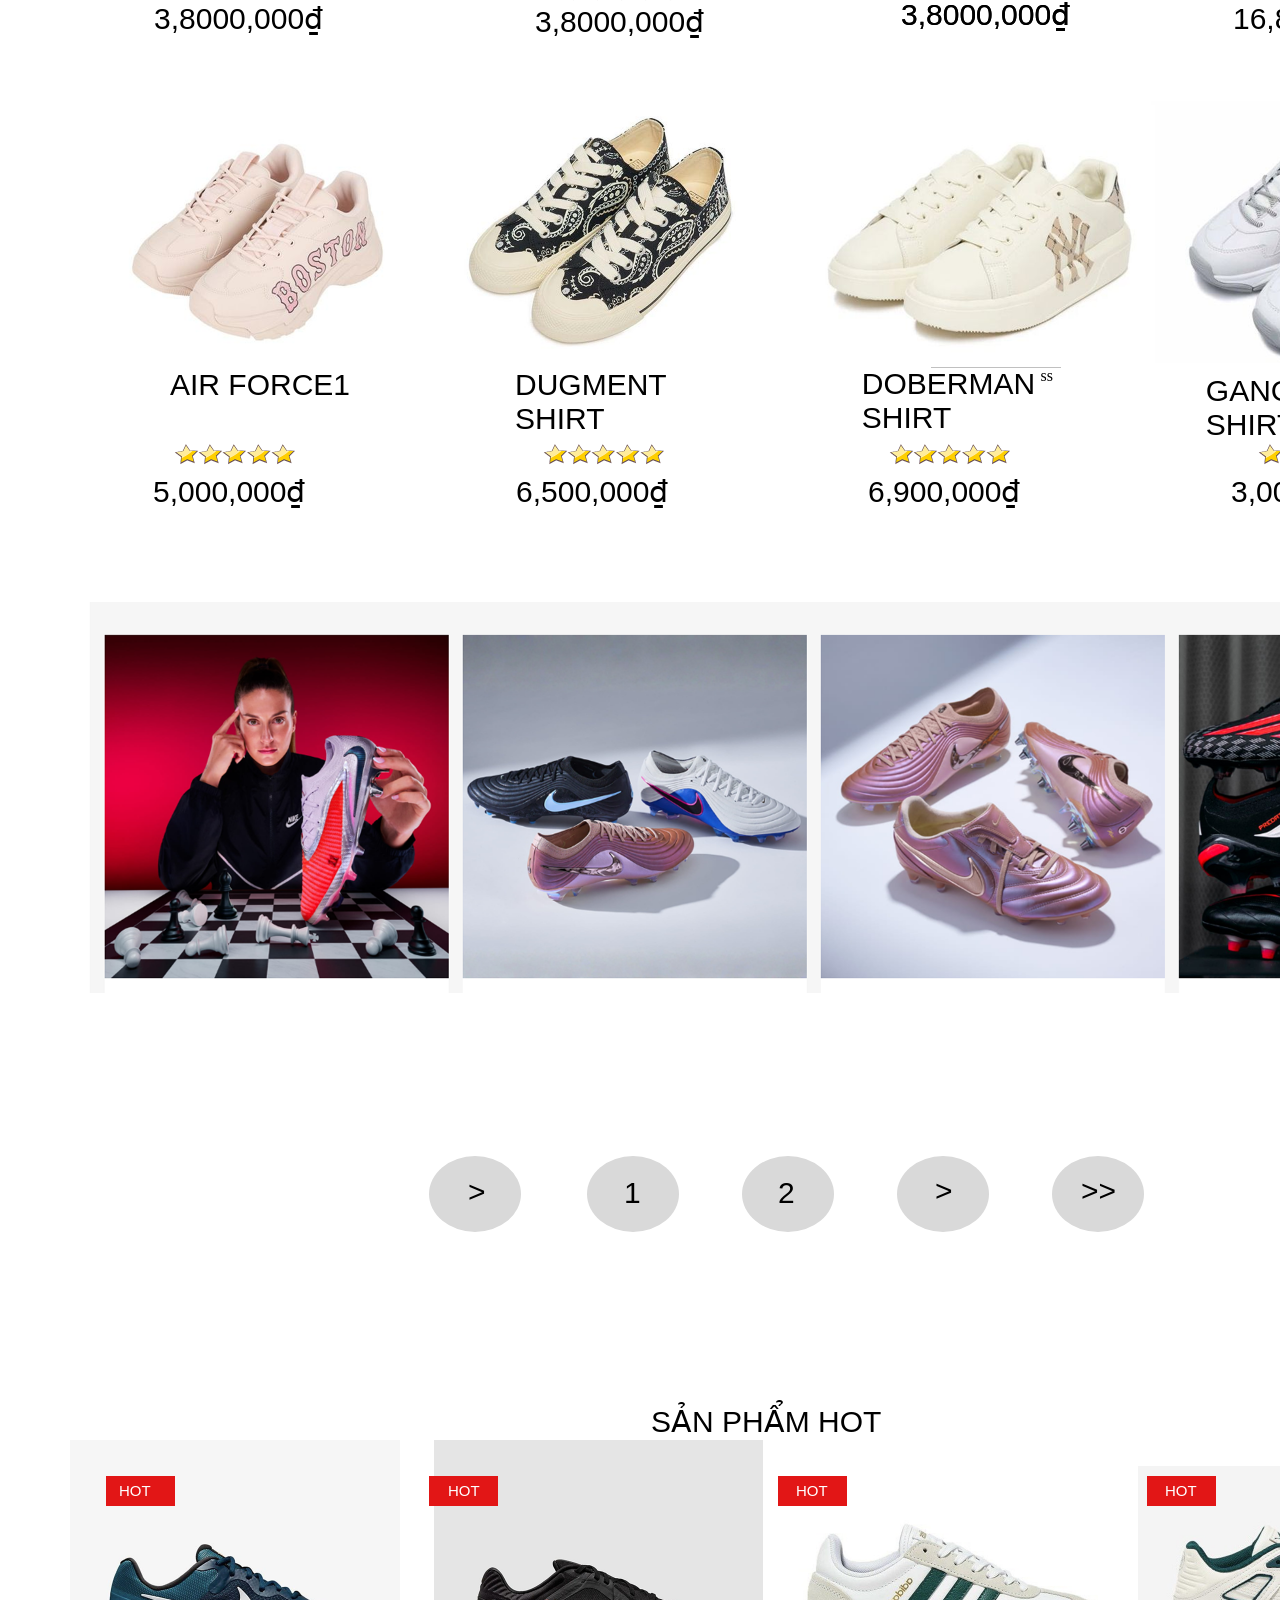
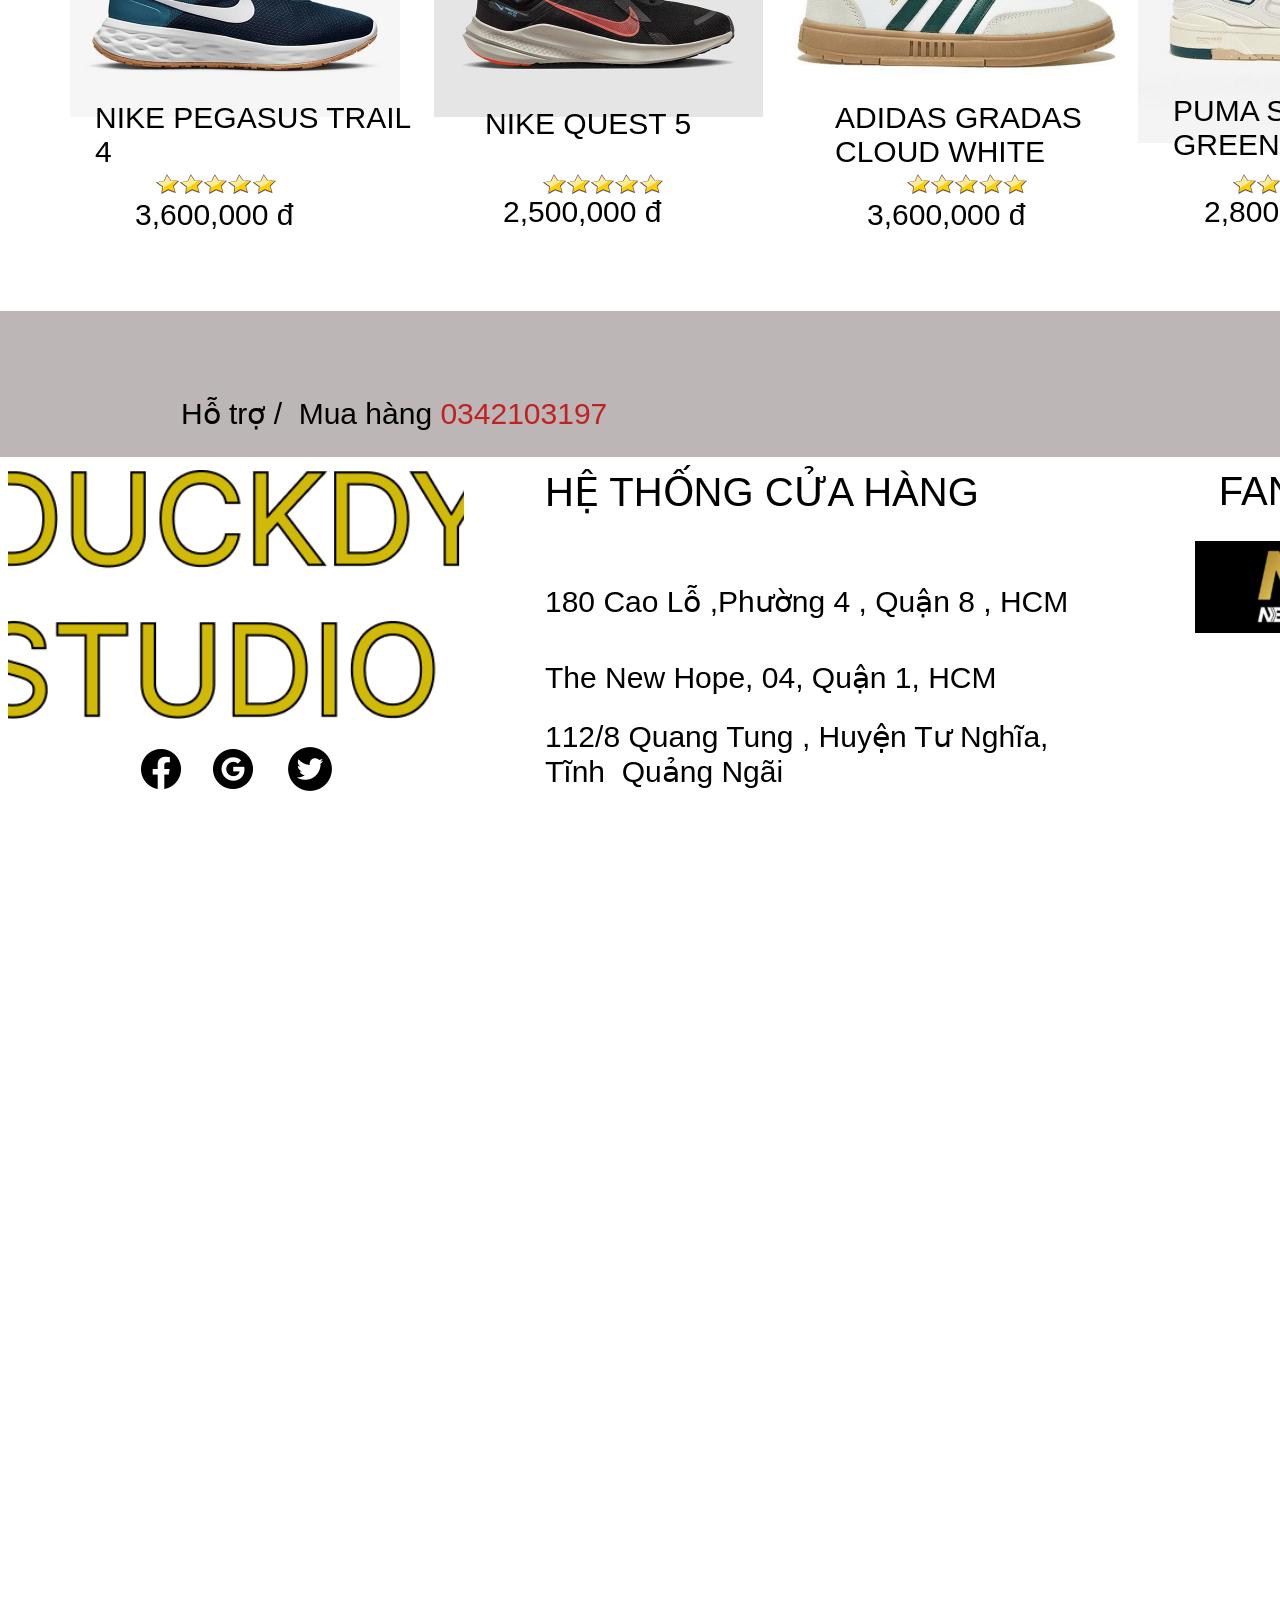
==== commit 4669bdb9: "Cập nhật đường dẫn ảnh lỗi" ====
--- a/index.html
+++ b/index.html
@@ -28,8 +28,8 @@
           </div>
         </div>
       </div>
-      <img class="img" src="img/Vector@x.png" />
-      <img class="vector-2" src="img/Vector@x-2.png" />
+      <img class="img" src="img/Vector@2x.png" />
+      <img class="vector-2" src="img/Vector@2x-2.png" />
       <div class="text-wrapper-3">3</div>
       <div class="text-wrapper-4">DÂY GIÀY</div>
       <div class="rectangle"></div>
@@ -83,15 +83,14 @@
         <div class="text-wrapper-27">HỆ THỐNG CỬA HÀNG</div>
         <div class="text-wrapper-27">FANPAGE</div>
       </div>
-      <img class="image-8" src="img/DUCKDY -STUDIO@2x.png" width="2" height="2" />
+      <img class="image-8" src="img/DUCKDY%E2%80%A8STUDIO@2x.png" width="2" height="2" />
       <p class="text-wrapper-28">180 Cao Lỗ ,Phường 4 , Quận 8 , HCM</p>
       <p class="text-wrapper-29">The New Hope, 04, Quận 1, HCM</p>
       <p class="element-quang-tung-huy">112/8 Quang Tung , Huyện Tư Nghĩa, Tĩnh&nbsp;&nbsp;Quảng Ngãi</p>
       <img class="image-9" src="img/image 264@2x.png" />
       <img class="image-10" src="img/image 216@2x.png" />
       <div class="text-wrapper-30">AIR FORCE1</div>
-      <img class="image-11" src="img/image 265@2x.png" />
+      <img class="image-11" src="img/image 264@2x.png" />
       <div class="text-wrapper-31">3,8000,000₫</div>                                    
       <img class="image-12" src="img/image 218@2x.png" />
       <p class="text-wrapper-32">JORDAN 1 LOW GYM RED</p>
@@ -131,7 +130,7 @@
       <img class="image-21" src="img/image 9@2x.png" />
       <img class="image-22" src="img/image 9@2x.png" />
       <img class="image-23" src="img/image 9@2x.png" />
-      <img class="nh-chp-mn-hnh" src="img/Ảnh chụp màn hình 2026-03-15 011920 1@2x.png" />
+      <img class="nh-chp-mn-hnh" src="img/Ảnh%20chụp%20màn%20hình%202026-03-15%20011920%201@2x.png" />
       <div class="text-wrapper-47">AIR JORDAN 1</div>
       <div class="text-wrapper-48">5,000,000₫</div>
       <div class="text-wrapper-49">6,500,000₫</div>
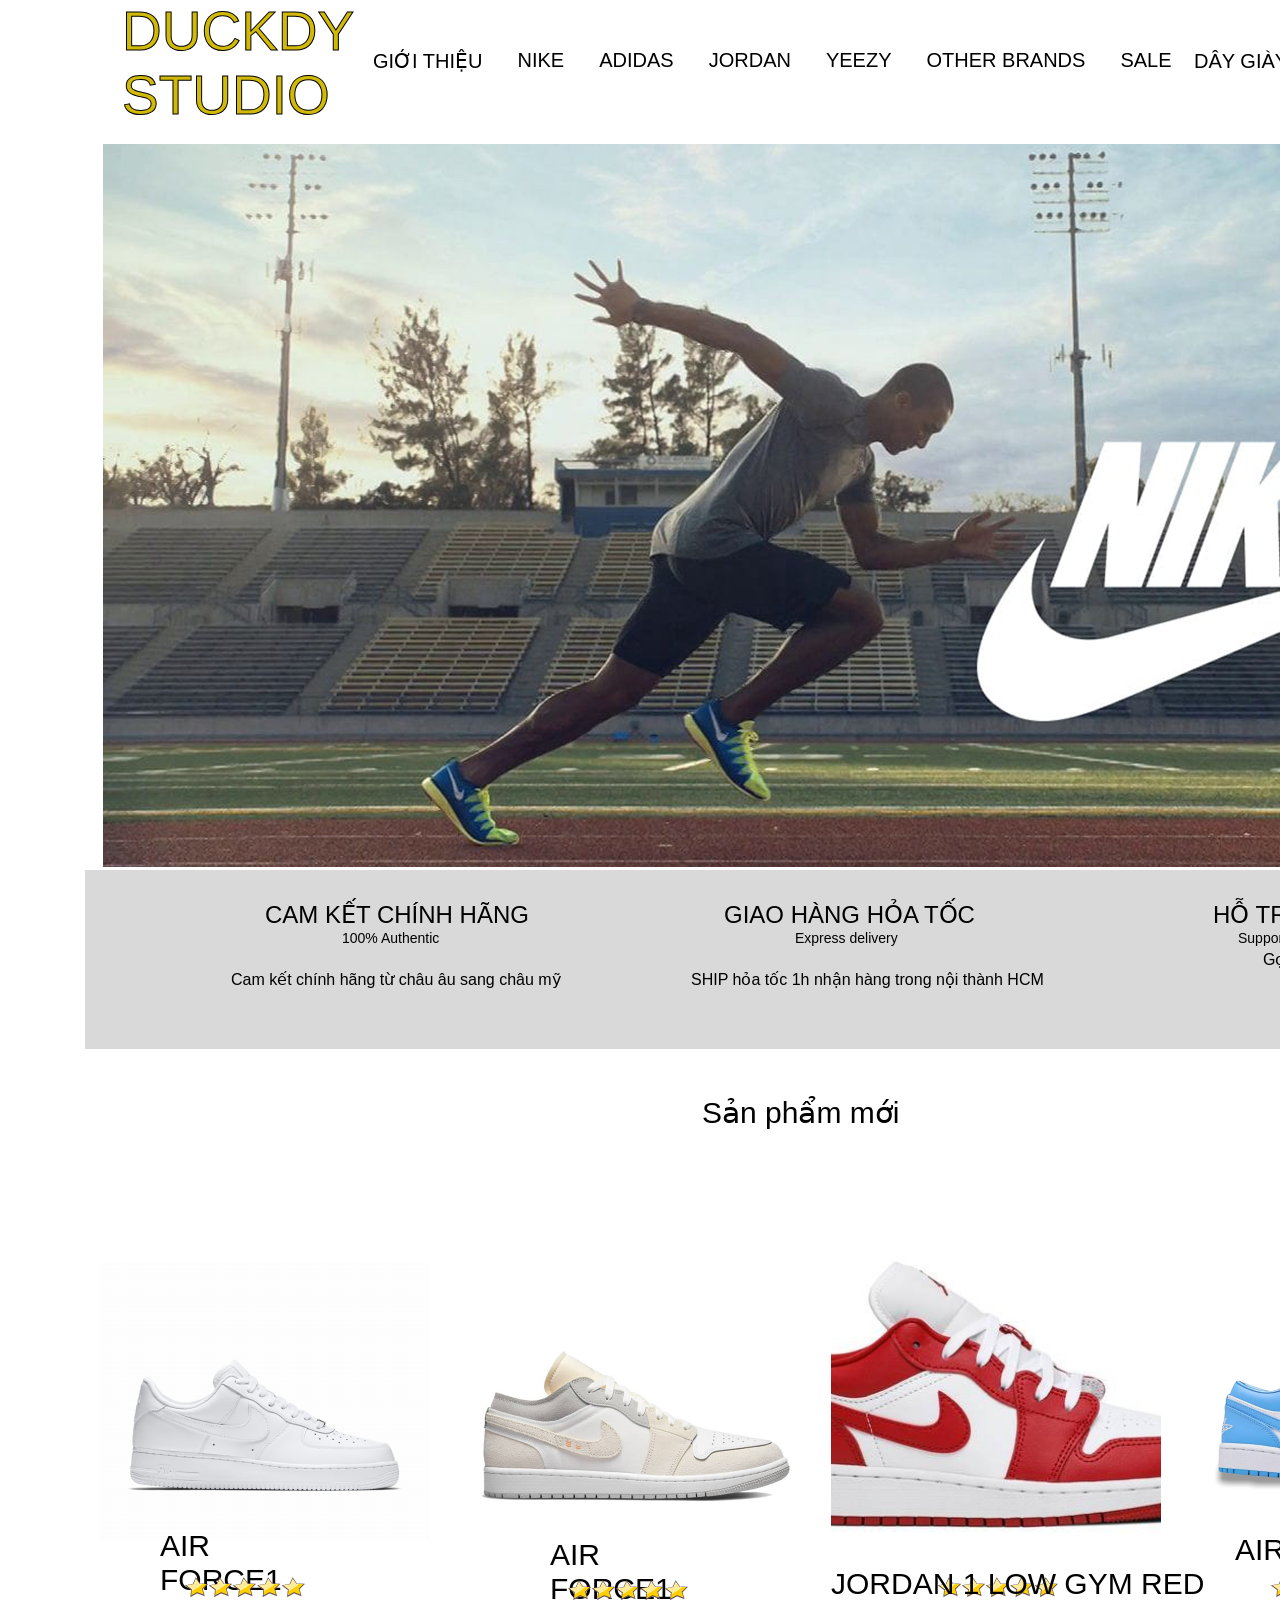
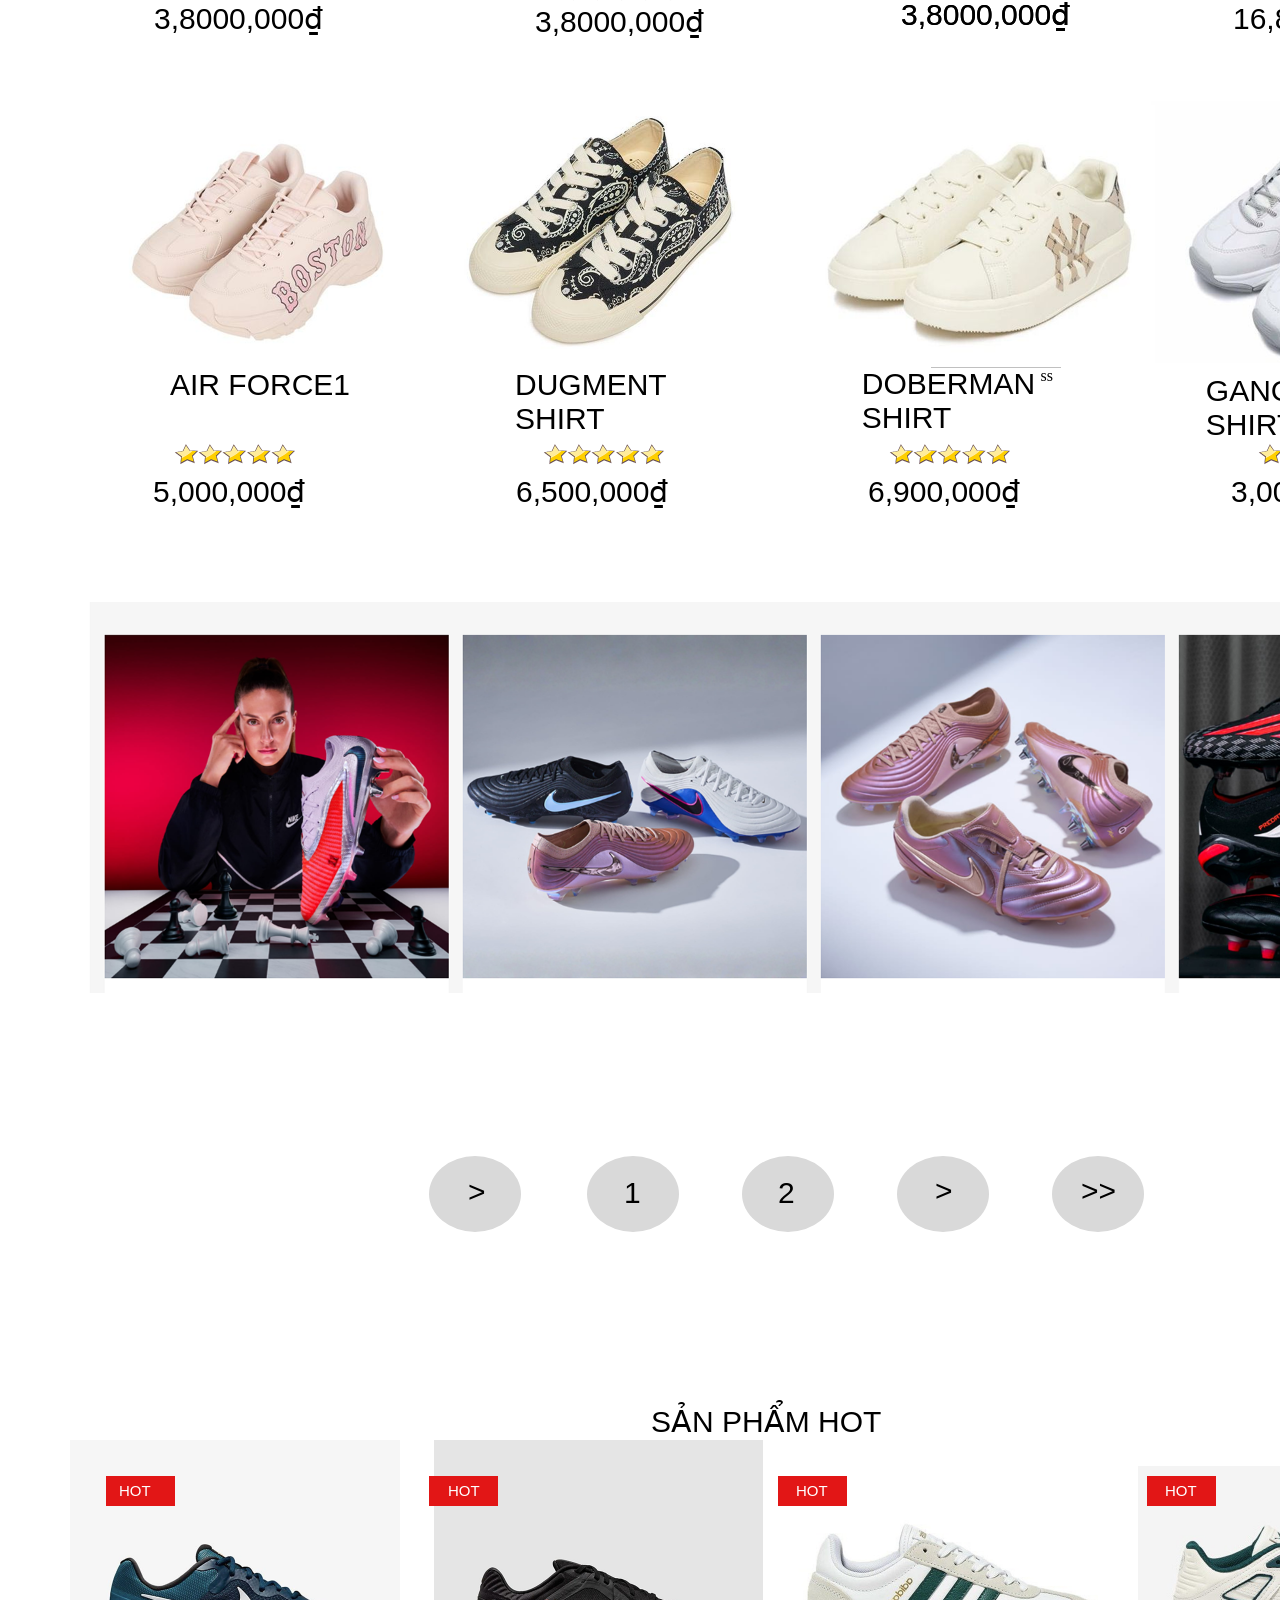
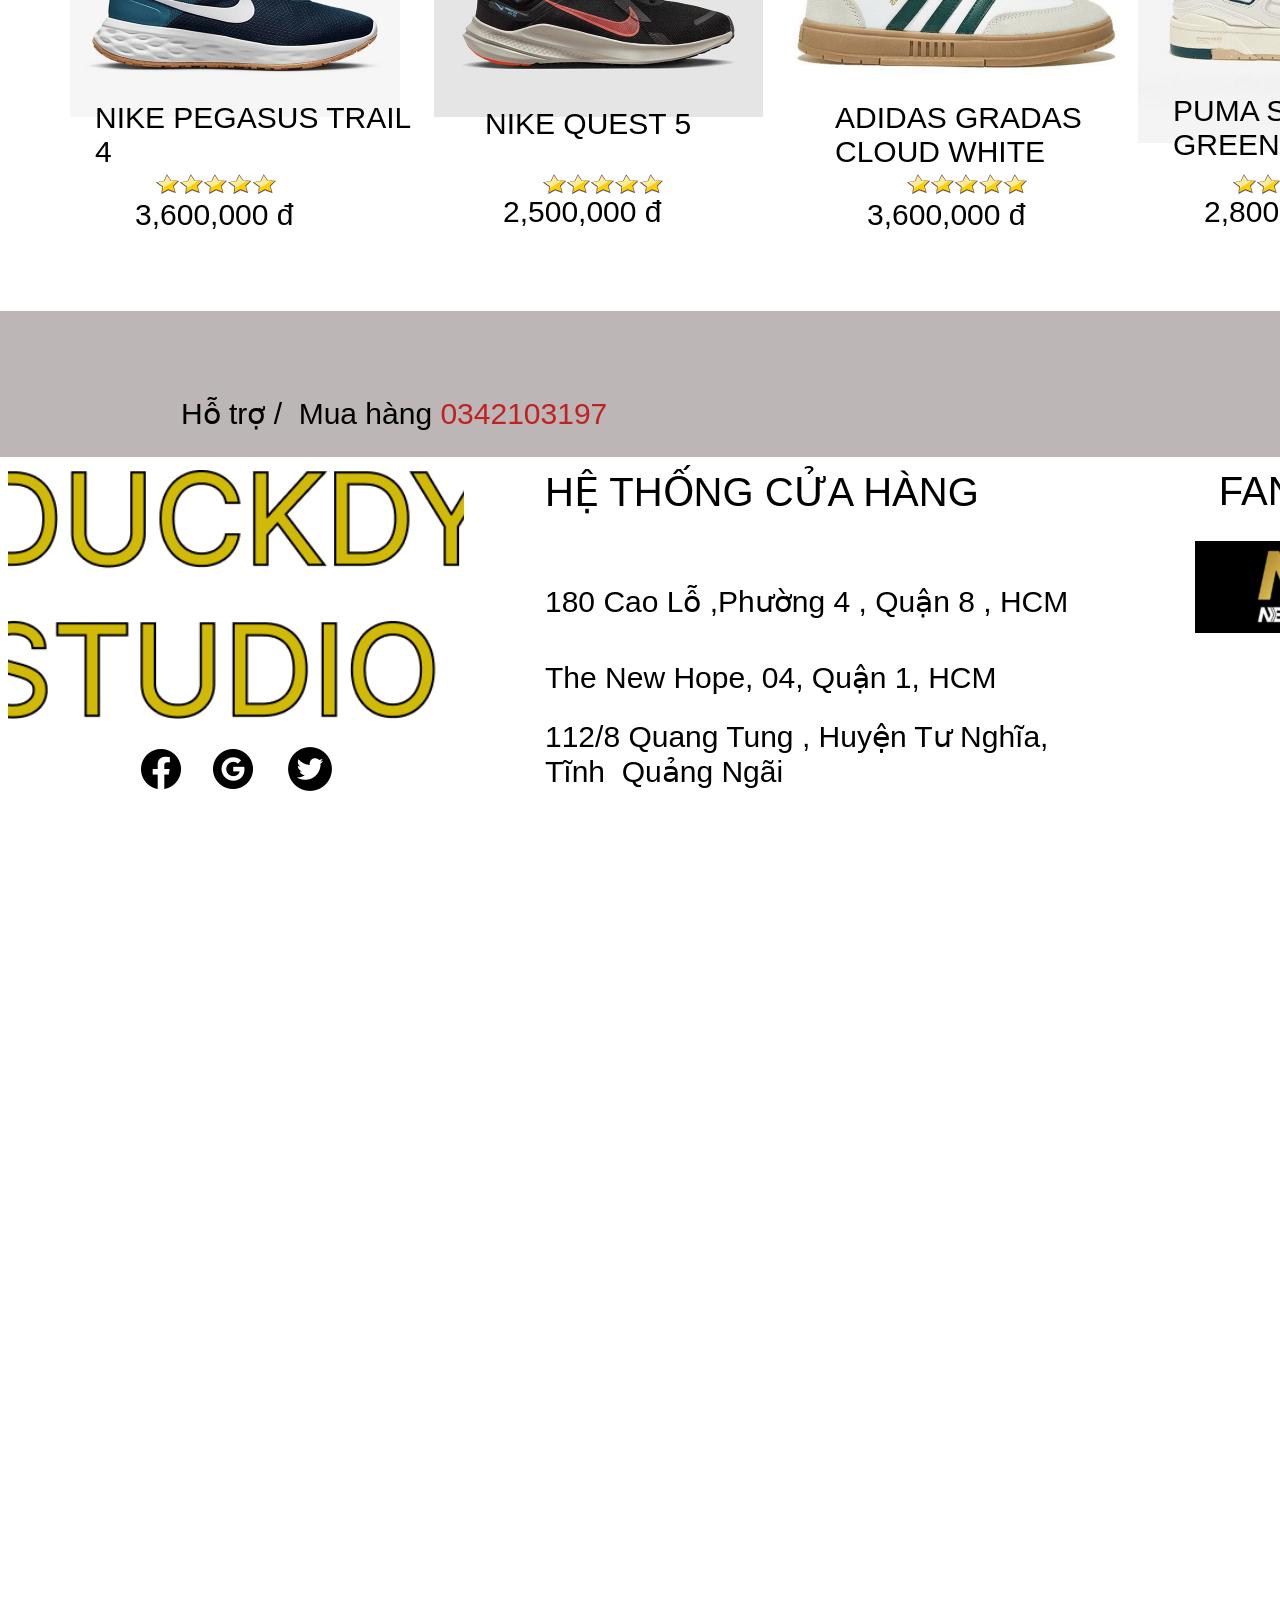
==== commit 32a7dcc4: "Cập nhật kích thước ảnh image-11" ====
--- a/index.html
+++ b/index.html
@@ -1,141 +1,146 @@
 <!DOCTYPE html>
 <html>
-  <head>
-    <meta name="viewport" content="width=device-width, initial-scale=1" />
-    <meta charset="utf-8" />
-    <link rel="stylesheet" href="globals.css" />
-    <link rel="stylesheet" href="style.css" />
-  </head>
-  <body>
-    <div class="frame">
-      <div class="DUCKDY-STUDIO">DUCKDY<br />STUDIO</div>
-      <img class="vector" src="img/Vector@2x.png" />
-      <div class="ellipse"></div>
-      <div class="group">
-        <div class="group-wrapper">
-          <div class="div">
-            <div class="div-2">
-              <div class="div-wrapper"><div class="text-wrapper">GIỚI THIỆU</div></div>
-              <div class="text-wrapper">NIKE</div>
-              <div class="text-wrapper">ADIDAS</div>
-              <div class="text-wrapper">JORDAN</div>
-              <div class="text-wrapper">YEEZY</div>
-              <div class="text-wrapper">OTHER BRANDS</div>
-              <div class="text-wrapper">SALE</div>
+
+<head>
+  <meta name="viewport" content="width=device-width, initial-scale=1" />
+  <meta charset="utf-8" />
+  <link rel="stylesheet" href="globals.css" />
+  <link rel="stylesheet" href="style.css" />
+</head>
+
+<body>
+  <div class="frame">
+    <div class="DUCKDY-STUDIO">DUCKDY<br />STUDIO</div>
+    <img class="vector" src="img/Vector@2x.png" />
+    <div class="ellipse"></div>
+    <div class="group">
+      <div class="group-wrapper">
+        <div class="div">
+          <div class="div-2">
+            <div class="div-wrapper">
+              <div class="text-wrapper">GIỚI THIỆU</div>
             </div>
-            <div class="icon-park-outline"></div>
-            <div class="text-wrapper-2">3</div>
+            <div class="text-wrapper">NIKE</div>
+            <div class="text-wrapper">ADIDAS</div>
+            <div class="text-wrapper">JORDAN</div>
+            <div class="text-wrapper">YEEZY</div>
+            <div class="text-wrapper">OTHER BRANDS</div>
+            <div class="text-wrapper">SALE</div>
           </div>
+          <div class="icon-park-outline"></div>
+          <div class="text-wrapper-2">3</div>
         </div>
       </div>
-      <img class="img" src="img/Vector@2x.png" />
-      <img class="vector-2" src="img/Vector@2x-2.png" />
-      <div class="text-wrapper-3">3</div>
-      <div class="text-wrapper-4">DÂY GIÀY</div>
-      <div class="rectangle"></div>
-      <div class="group-2">
-        <p class="p">Cam kết chính hãng từ châu âu sang châu mỹ</p>
-        <div class="text-wrapper-5">CAM KẾT CHÍNH HÃNG</div>
-        <div class="text-wrapper-6">100% Authentic</div>
-        <div class="text-wrapper-7">GIAO HÀNG HỎA TỐC</div>
-        <div class="text-wrapper-8">Express delivery</div>
-        <p class="text-wrapper-9">SHIP hỏa tốc 1h nhận hàng trong nội thành HCM</p>
-        <div class="text-wrapper-10">HỖ TRỢ 24/24</div>
-        <div class="text-wrapper-11">Supporting 24/24</div>
-        <div class="text-wrapper-12">Gọi ngay</div>
-      </div>
-      <img class="image" src="img/image 267@2x.png" />
-      <img class="image-2" src="img/image 266@2x.png" />
-      <img class="image-3" src="img/image 205@2x.png" />
-      <div class="ellipse-2"></div>
-      <div class="ellipse-3"></div>
-      <div class="ellipse-4"></div>
-      <div class="ellipse-5"></div>
-      <div class="ellipse-6"></div>
-      <div class="text-wrapper-13">&gt;</div>
-      <div class="text-wrapper-14">1</div>
-      <div class="text-wrapper-15">2</div>
-      <div class="text-wrapper-16">&gt;</div>
-      <div class="text-wrapper-17">&gt;&gt;</div>
-      <img class="image-4" src="img/image 207@2x.png" />
-      <img class="image-5" src="img/image 208@2x.png" />
-      <img class="image-6" src="img/image 209@2x.png" />
-      <div class="text-wrapper-18">2,800,000 đ</div>
-      <div class="text-wrapper-19">2,500,000 đ</div>
-      <img class="rectangle-2" src="img/Rectangle 144@2x.png" />
-      <div class="text-wrapper-20">HOT</div>
-      <img class="rectangle-3" src="img/Rectangle 144@2x.png" />
-      <div class="text-wrapper-21">HOT</div>
-      <img class="rectangle-4" src="img/Rectangle 144@2x.png" />
-      <div class="text-wrapper-22">HOT</div>
-      <img class="image-7" src="img/image 210@2x.png" />
-      <img class="rectangle-5" src="img/Rectangle 147@2x.png" />
-      <div class="text-wrapper-23">HOT</div>
-      <div class="text-wrapper-24">HOT</div>
-      <div class="text-wrapper-25">HOT</div>
-      <div class="rectangle-6" ></div>
-      <div class="el-phone-alt" src="img/el_phone-alt@2x.png"></div>
-      <p class="h-tr-mua-h-ng">
-        <span class="span">Hỗ trợ /&nbsp;&nbsp;Mua hàng </span> <span class="text-wrapper-26">0342103197</span>
-      </p>
-      <img class="img-2" src="img/Frame 45@2x.png" />
-      <div class="div-3">
-        <div class="text-wrapper-27">HỆ THỐNG CỬA HÀNG</div>
-        <div class="text-wrapper-27">FANPAGE</div>
-      </div>
-      <img class="image-8" src="img/DUCKDY%E2%80%A8STUDIO@2x.png" width="2" height="2" />
-      <p class="text-wrapper-28">180 Cao Lỗ ,Phường 4 , Quận 8 , HCM</p>
-      <p class="text-wrapper-29">The New Hope, 04, Quận 1, HCM</p>
-      <p class="element-quang-tung-huy">112/8 Quang Tung , Huyện Tư Nghĩa, Tĩnh&nbsp;&nbsp;Quảng Ngãi</p>
-      <img class="image-9" src="img/image 264@2x.png" />
-      <img class="image-10" src="img/image 216@2x.png" />
-      <div class="text-wrapper-30">AIR FORCE1</div>
-      <img class="image-11" src="img/image 264@2x.png" />
-      <div class="text-wrapper-31">3,8000,000₫</div>                                    
-      <img class="image-12" src="img/image 218@2x.png" />
-      <p class="text-wrapper-32">JORDAN 1 LOW GYM RED</p>
-      <div class="text-wrapper-33">3,8000,000₫</div>
-      <img class="image-13" src="img/image 219@2x.png" />
-      <div class="text-wrapper-34">16,8000,000₫</div>
-      <img class="image-14" src="img/image 220@2x.png" />
-      <div class="text-wrapper-35">AIR FORCE1</div>
-      <div class="text-wrapper-36">3,8000,000₫</div>
-      <img class="image-15" src="img/image 221@2x.png" />
-      <div class="text-wrapper-37">AIR FORCE1</div>
-      <div class="text-wrapper-31">3,8000,000₫</div>
-      <img class="text-on-a-path" src="img/text-on-a-path@2x.png" />
-      <div class="s-n-PH-m-HOT">SẢN PHẨM HOT</div>
-      <img class="image-16" src="img/image 255@2x.png" />
-      <img class="image-17" src="img/image 255@2x.png" />
-      <img class="image-18" src="img/image 255@2x.png" />
-      <img class="image-19" src="img/image 255@2x.png" />
-      <div class="text-wrapper-38">PUMA SLIPSTREAM GREEN</div>
-      <div class="text-wrapper-39">NIKE PEGASUS TRAIL 4</div>
-      <div class="text-wrapper-40">3,600,000 đ</div>
-      <div class="text-wrapper-41">3,600,000 đ</div>
-      <div class="text-wrapper-42">ADIDAS GRADAS CLOUD WHITE</div>
-      <div class="text-wrapper-43">NIKE QUEST 5</div>
-      <div class="text-wrapper-44">Sản phẩm mới</div>
-      <img class="rectangle-7" src="img/Rectangle 97@2x.png" />
-      <img class="rectangle-8" src="img/Rectangle 99@2x.png" />
-      <img class="rectangle-9" src="img/Rectangle 98@2x.png" />
-      <div class="group-3">
-        <div class="text-wrapper-45">AIR FORCE1</div>
-        <div class="DUGMENT-SHIRT">DUGMENT<br />SHIRT</div>
-        <div class="DOBERMAN-SHIRT">DOBERMAN <br />SHIRT</div>ss
-        <div class="text-wrapper-46">GANGSTA SHIRT</div>
-      </div>
-      <img class="rectangle-10" src="img/Rectangle 44@2x.png" />
-      <img class="image-20" src="img/image 8@2x.png" />
-      <img class="image-21" src="img/image 9@2x.png" />
-      <img class="image-22" src="img/image 9@2x.png" />
-      <img class="image-23" src="img/image 9@2x.png" />
-      <img class="nh-chp-mn-hnh" src="img/Ảnh%20chụp%20màn%20hình%202026-03-15%20011920%201@2x.png" />
-      <div class="text-wrapper-47">AIR JORDAN 1</div>
-      <div class="text-wrapper-48">5,000,000₫</div>
-      <div class="text-wrapper-49">6,500,000₫</div>
-      <div class="text-wrapper-50">6,900,000₫</div>
-      <div class="text-wrapper-51">3,000,000₫</div>
     </div>
-  </body>
-</html>
+    <img class="img" src="img/Vector@2x.png" />
+    <img class="vector-2" src="img/Vector@2x-2.png" />
+    <div class="text-wrapper-3">3</div>
+    <div class="text-wrapper-4">DÂY GIÀY</div>
+    <div class="rectangle"></div>
+    <div class="group-2">
+      <p class="p">Cam kết chính hãng từ châu âu sang châu mỹ</p>
+      <div class="text-wrapper-5">CAM KẾT CHÍNH HÃNG</div>
+      <div class="text-wrapper-6">100% Authentic</div>
+      <div class="text-wrapper-7">GIAO HÀNG HỎA TỐC</div>
+      <div class="text-wrapper-8">Express delivery</div>
+      <p class="text-wrapper-9">SHIP hỏa tốc 1h nhận hàng trong nội thành HCM</p>
+      <div class="text-wrapper-10">HỖ TRỢ 24/24</div>
+      <div class="text-wrapper-11">Supporting 24/24</div>
+      <div class="text-wrapper-12">Gọi ngay</div>
+    </div>
+    <img class="image" src="img/image 267@2x.png" />
+    <img class="image-2" src="img/image 266@2x.png" />
+    <img class="image-3" src="img/image 205@2x.png" />
+    <div class="ellipse-2"></div>
+    <div class="ellipse-3"></div>
+    <div class="ellipse-4"></div>
+    <div class="ellipse-5"></div>
+    <div class="ellipse-6"></div>
+    <div class="text-wrapper-13">&gt;</div>
+    <div class="text-wrapper-14">1</div>
+    <div class="text-wrapper-15">2</div>
+    <div class="text-wrapper-16">&gt;</div>
+    <div class="text-wrapper-17">&gt;&gt;</div>
+    <img class="image-4" src="img/image 207@2x.png" />
+    <img class="image-5" src="img/image 208@2x.png" />
+    <img class="image-6" src="img/image 209@2x.png" />
+    <div class="text-wrapper-18">2,800,000 đ</div>
+    <div class="text-wrapper-19">2,500,000 đ</div>
+    <img class="rectangle-2" src="img/Rectangle 144@2x.png" />
+    <div class="text-wrapper-20">HOT</div>
+    <img class="rectangle-3" src="img/Rectangle 144@2x.png" />
+    <div class="text-wrapper-21">HOT</div>
+    <img class="rectangle-4" src="img/Rectangle 144@2x.png" />
+    <div class="text-wrapper-22">HOT</div>
+    <img class="image-7" src="img/image 210@2x.png" />
+    <img class="rectangle-5" src="img/Rectangle 147@2x.png" />
+    <div class="text-wrapper-23">HOT</div>
+    <div class="text-wrapper-24">HOT</div>
+    <div class="text-wrapper-25">HOT</div>
+    <div class="rectangle-6"></div>
+    <div class="el-phone-alt" src="img/el_phone-alt@2x.png"></div>
+    <p class="h-tr-mua-h-ng">
+      <span class="span">Hỗ trợ /&nbsp;&nbsp;Mua hàng </span> <span class="text-wrapper-26">0342103197</span>
+    </p>
+    <img class="img-2" src="img/Frame 45@2x.png" />
+    <div class="div-3">
+      <div class="text-wrapper-27">HỆ THỐNG CỬA HÀNG</div>
+      <div class="text-wrapper-27">FANPAGE</div>
+    </div>
+    <img class="image-8" src="img/DUCKDY%E2%80%A8STUDIO@2x.png" width="2" height="2" />
+    <p class="text-wrapper-28">180 Cao Lỗ ,Phường 4 , Quận 8 , HCM</p>
+    <p class="text-wrapper-29">The New Hope, 04, Quận 1, HCM</p>
+    <p class="element-quang-tung-huy">112/8 Quang Tung , Huyện Tư Nghĩa, Tĩnh&nbsp;&nbsp;Quảng Ngãi</p>
+    <img class="image-9" src="img/image 264@2x.png" />
+    <img class="image-10" src="img/image 216@2x.png" />
+    <div class="text-wrapper-30">AIR FORCE1</div>
+    <img class="image-11" src="img/606741_01.jpg_e80fb0bcead9416293197cbe9b79d8a1.jpg" />
+    <div class="text-wrapper-31">3,8000,000₫</div>
+    <img class="image-12" src="img/image 218@2x.png" />
+    <p class="text-wrapper-32">JORDAN 1 LOW GYM RED</p>
+    <div class="text-wrapper-33">3,8000,000₫</div>
+    <img class="image-13" src="img/image 219@2x.png" />
+    <div class="text-wrapper-34">16,8000,000₫</div>
+    <img class="image-14" src="img/image 220@2x.png" />
+    <div class="text-wrapper-35">AIR FORCE1</div>
+    <div class="text-wrapper-36">3,8000,000₫</div>
+    <img class="image-15" src="img/image 221@2x.png" />
+    <div class="text-wrapper-37">AIR FORCE1</div>
+    <div class="text-wrapper-31">3,8000,000₫</div>
+    <img class="text-on-a-path" src="img/text-on-a-path@2x.png" />
+    <div class="s-n-PH-m-HOT">SẢN PHẨM HOT</div>
+    <img class="image-16" src="img/image 255@2x.png" />
+    <img class="image-17" src="img/image 255@2x.png" />
+    <img class="image-18" src="img/image 255@2x.png" />
+    <img class="image-19" src="img/image 255@2x.png" />
+    <div class="text-wrapper-38">PUMA SLIPSTREAM GREEN</div>
+    <div class="text-wrapper-39">NIKE PEGASUS TRAIL 4</div>
+    <div class="text-wrapper-40">3,600,000 đ</div>
+    <div class="text-wrapper-41">3,600,000 đ</div>
+    <div class="text-wrapper-42">ADIDAS GRADAS CLOUD WHITE</div>
+    <div class="text-wrapper-43">NIKE QUEST 5</div>
+    <div class="text-wrapper-44">Sản phẩm mới</div>
+    <img class="rectangle-7" src="img/Rectangle 97@2x.png" />
+    <img class="rectangle-8" src="img/Rectangle 99@2x.png" />
+    <img class="rectangle-9" src="img/Rectangle 98@2x.png" />
+    <div class="group-3">
+      <div class="text-wrapper-45">AIR FORCE1</div>
+      <div class="DUGMENT-SHIRT">DUGMENT<br />SHIRT</div>
+      <div class="DOBERMAN-SHIRT">DOBERMAN <br />SHIRT</div>ss
+      <div class="text-wrapper-46">GANGSTA SHIRT</div>
+    </div>
+    <img class="rectangle-10" src="img/Rectangle 44@2x.png" />
+    <img class="image-20" src="img/image 8@2x.png" />
+    <img class="image-21" src="img/image 9@2x.png" />
+    <img class="image-22" src="img/image 9@2x.png" />
+    <img class="image-23" src="img/image 9@2x.png" />
+    <img class="nh-chp-mn-hnh" src="img/Ảnh%20chụp%20màn%20hình%202026-03-15%20011920%201@2x.png" />
+    <div class="text-wrapper-47">AIR JORDAN 1</div>
+    <div class="text-wrapper-48">5,000,000₫</div>
+    <div class="text-wrapper-49">6,500,000₫</div>
+    <div class="text-wrapper-50">6,900,000₫</div>
+    <div class="text-wrapper-51">3,000,000₫</div>
+  </div>
+</body>
+
+</html>
--- a/style.css
+++ b/style.css
@@ -749,11 +749,10 @@
 
 .frame .image-11 {
   position: absolute;
-  top: 1246px;
+  top: 1256px;
   left: 831px;
-  width: 363px;
-  height: 351px;
-  aspect-ratio: 1.03;
+  width: 330px;
+  height: 277px;
   object-fit: cover;
 }
 
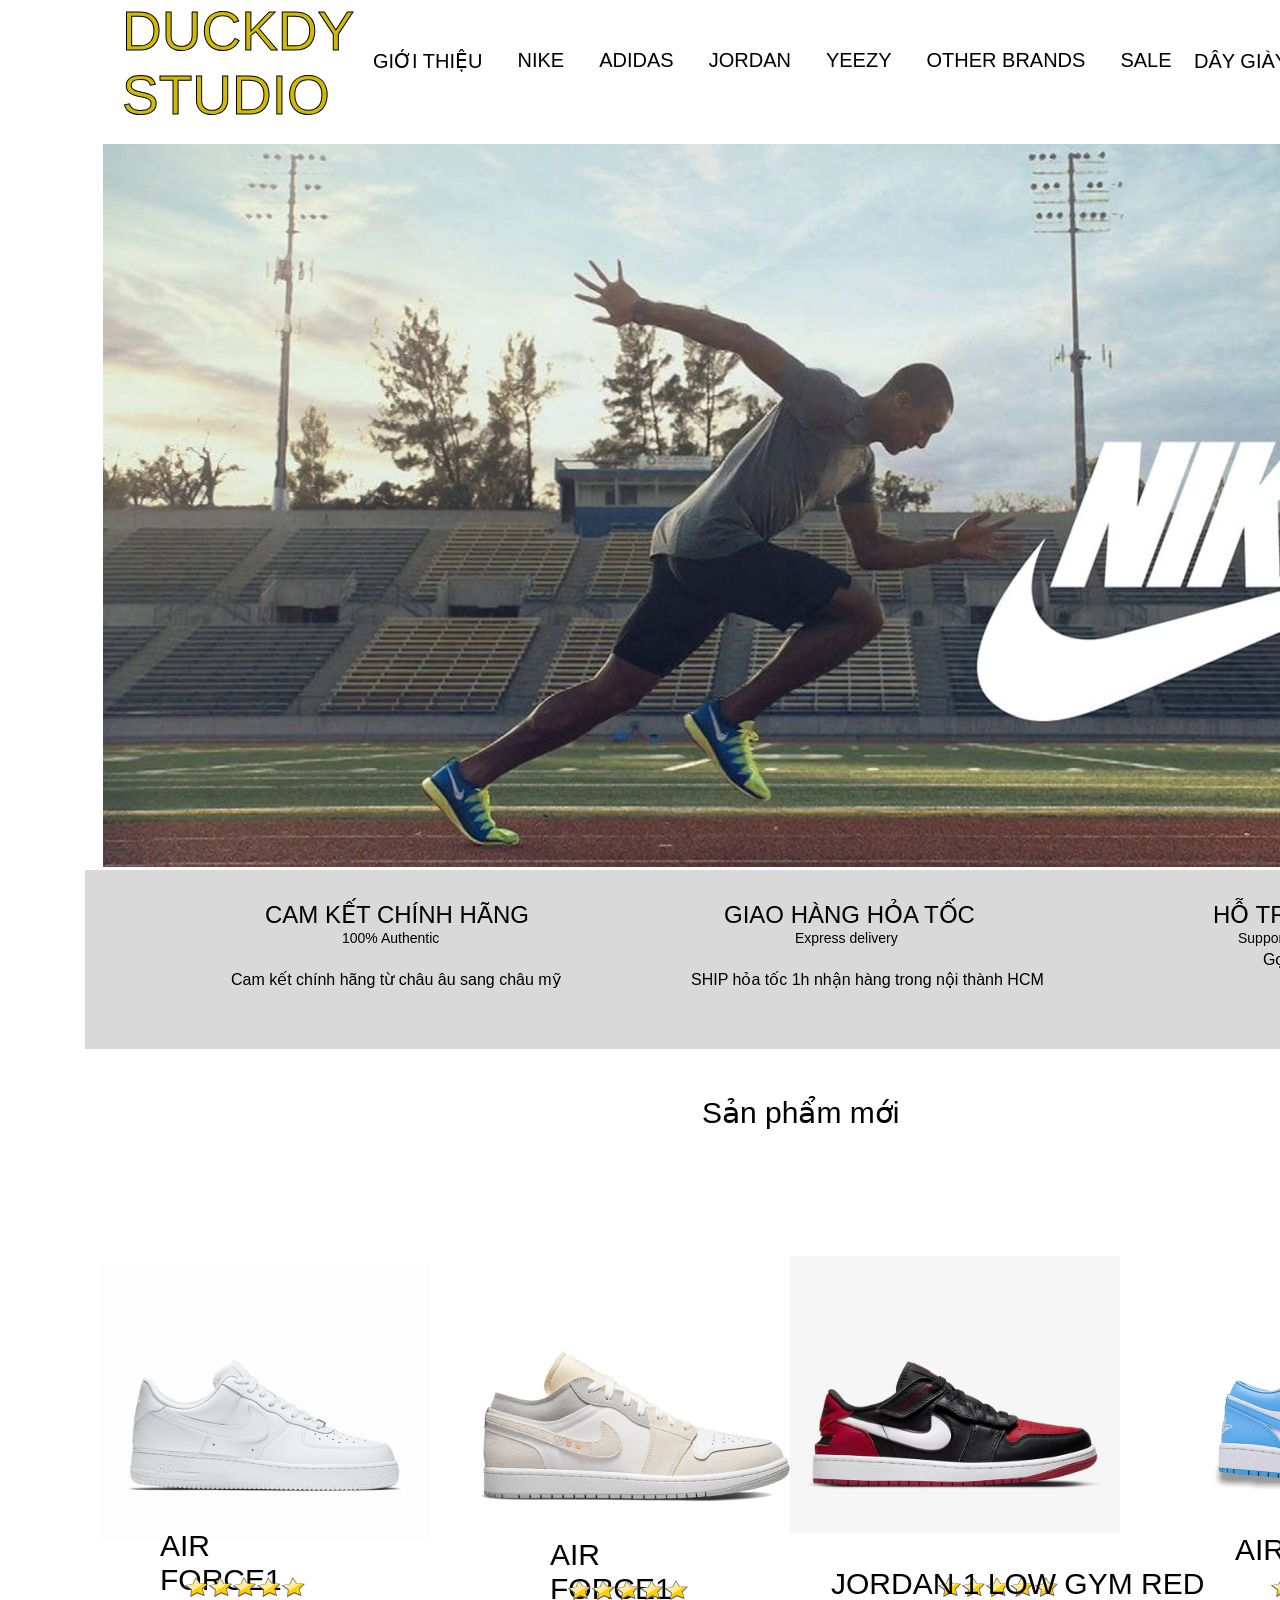
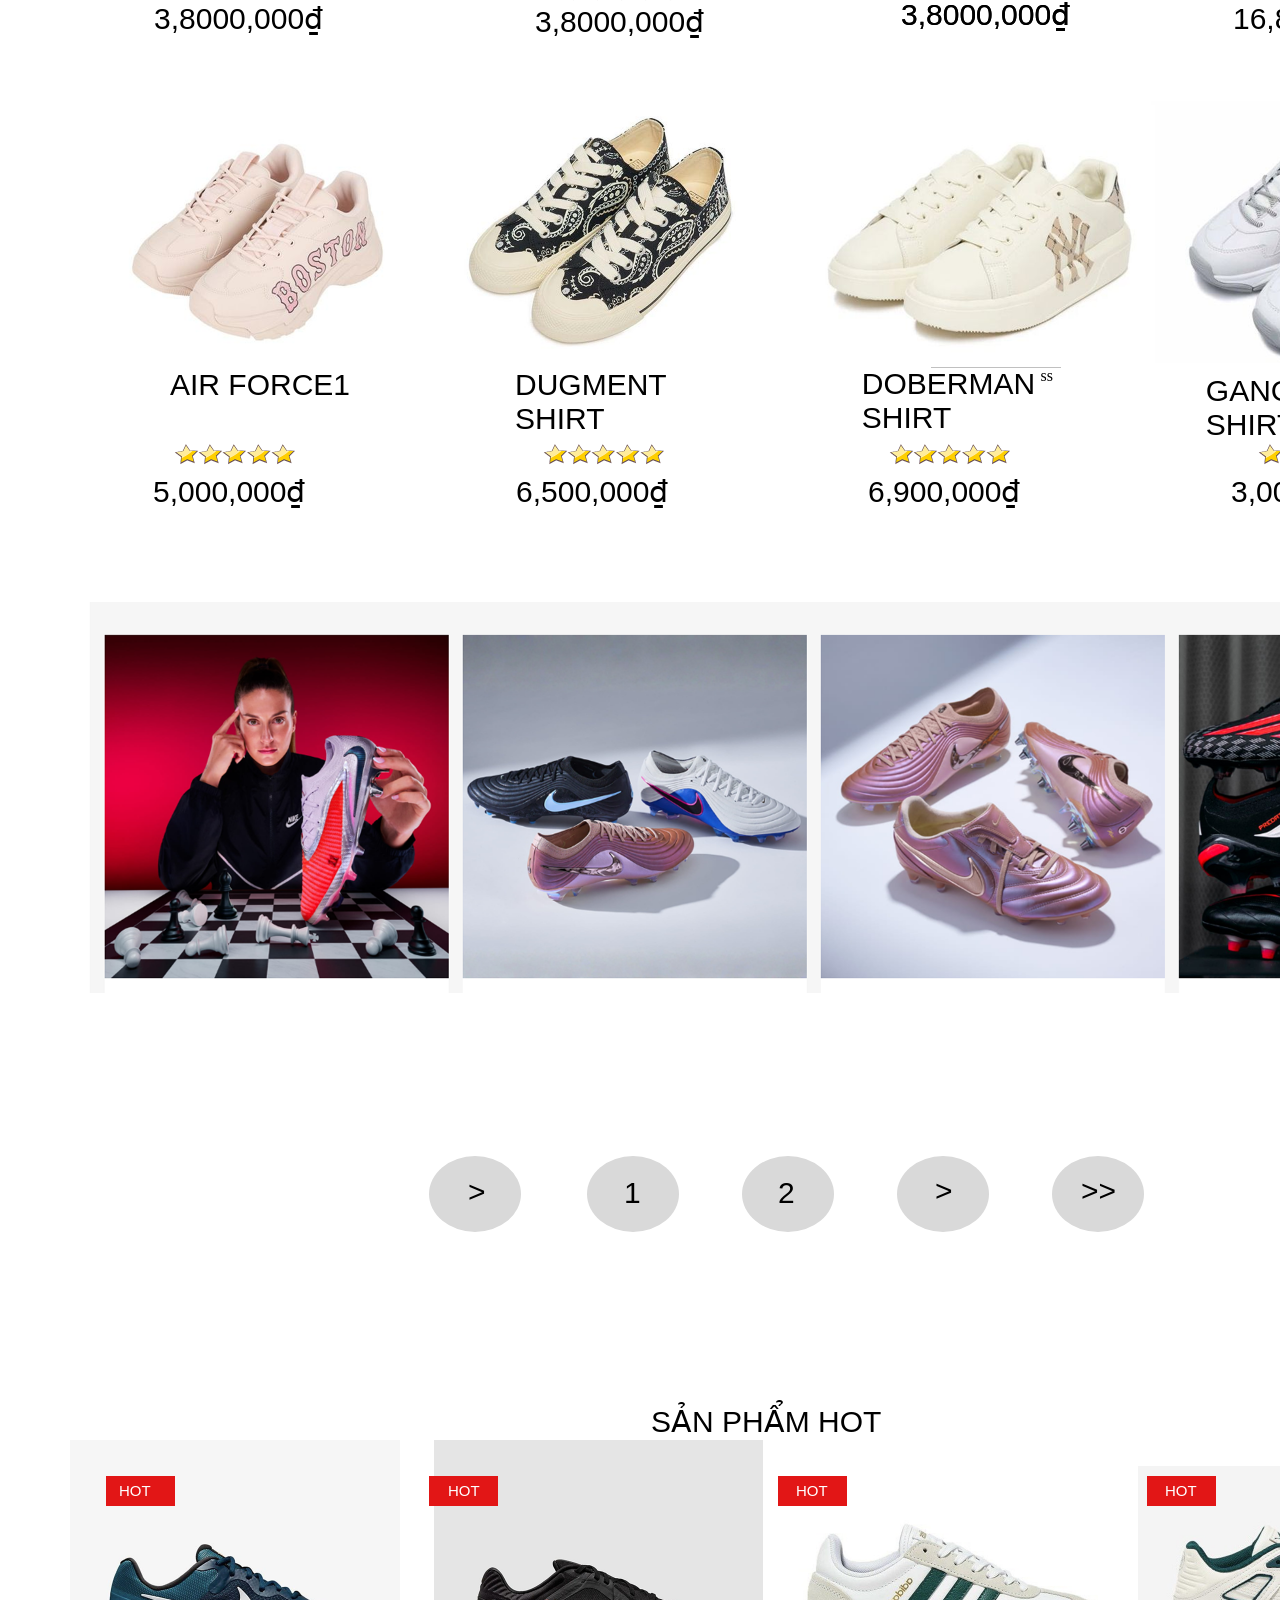
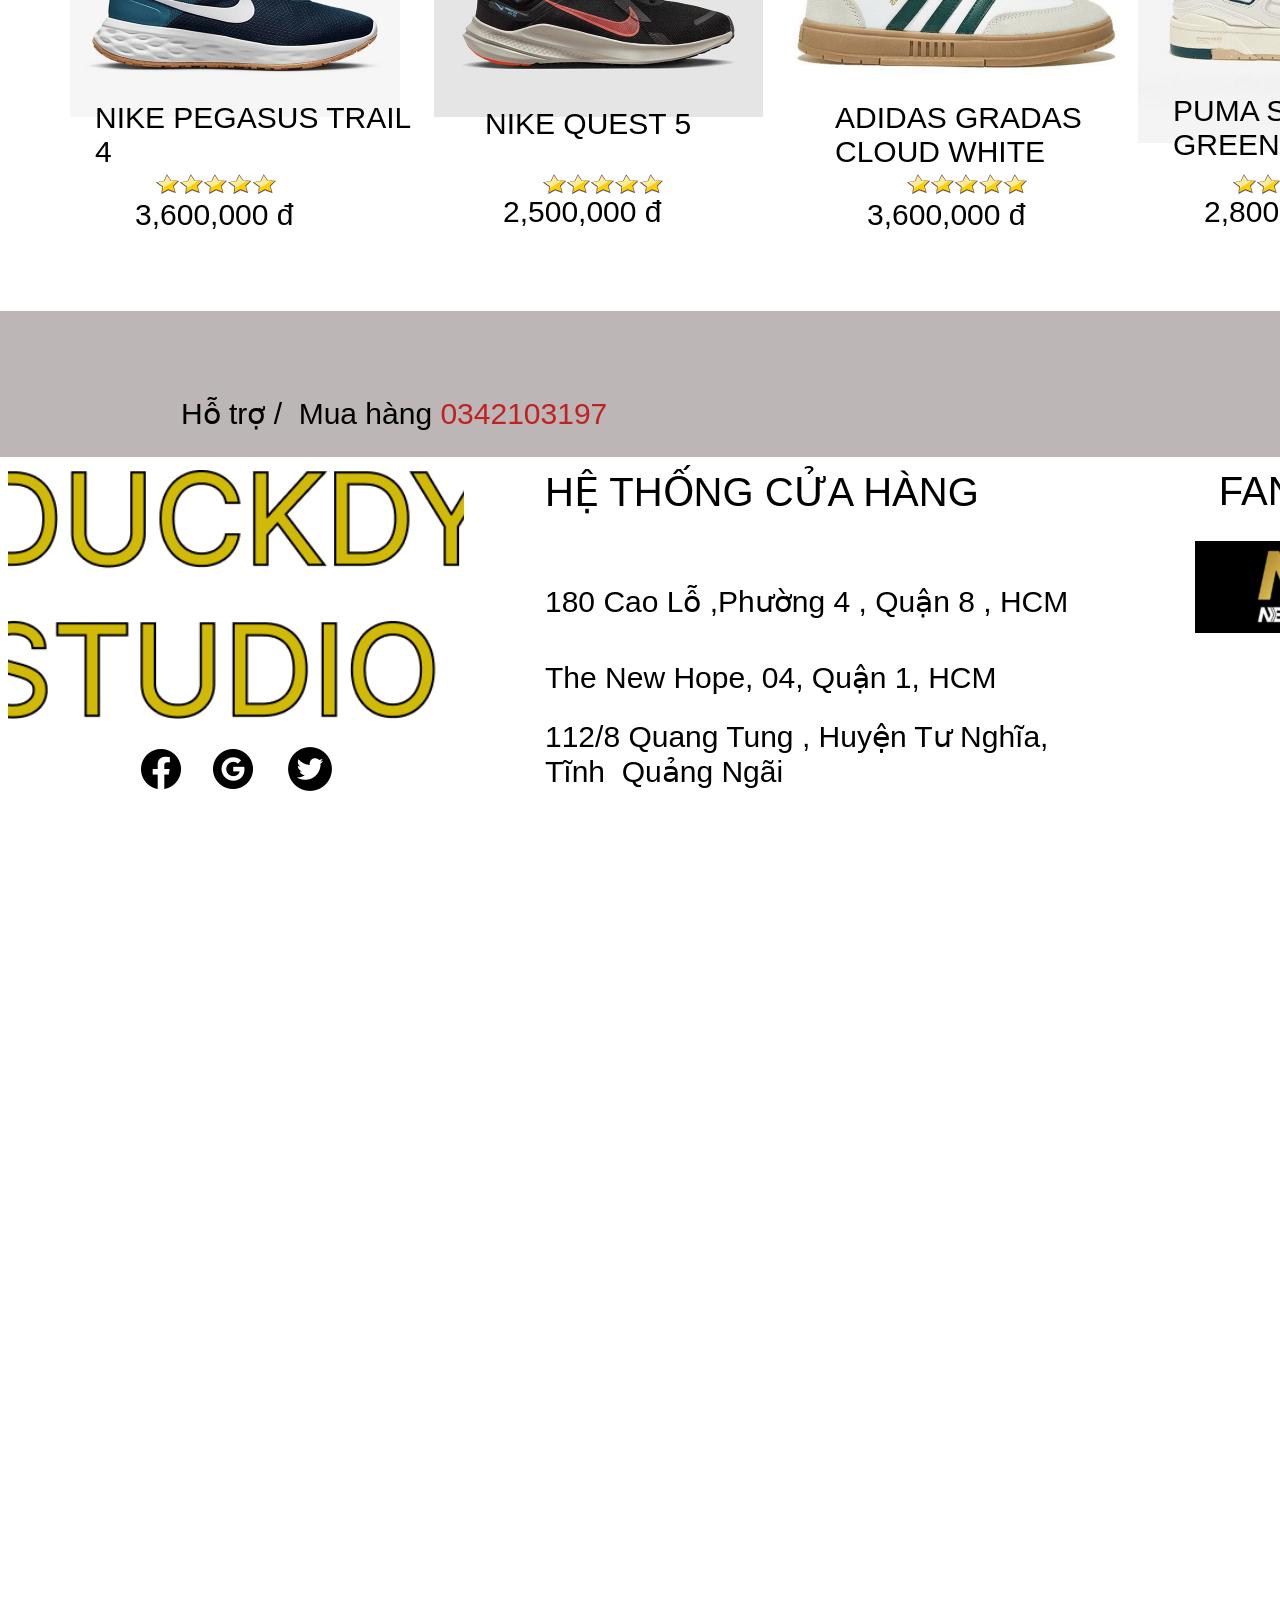
==== commit 88916cbb: "Lật ngang ảnh image-11" ====
--- a/index.html
+++ b/index.html
@@ -94,7 +94,7 @@
     <img class="image-9" src="img/image 264@2x.png" />
     <img class="image-10" src="img/image 216@2x.png" />
     <div class="text-wrapper-30">AIR FORCE1</div>
-    <img class="image-11" src="img/606741_01.jpg_e80fb0bcead9416293197cbe9b79d8a1.jpg" />
+    <img class="image-11" src="img/nike-air-jordan-1-low-flyease-dm1206-066-01.webp" />
     <div class="text-wrapper-31">3,8000,000₫</div>
     <img class="image-12" src="img/image 218@2x.png" />
     <p class="text-wrapper-32">JORDAN 1 LOW GYM RED</p>
--- a/style.css
+++ b/style.css
@@ -750,10 +750,11 @@
 .frame .image-11 {
   position: absolute;
   top: 1256px;
-  left: 831px;
+  left: 790px;
   width: 330px;
   height: 277px;
   object-fit: cover;
+  transform: scaleX(-1);
 }
 
 .frame .text-wrapper-31 {
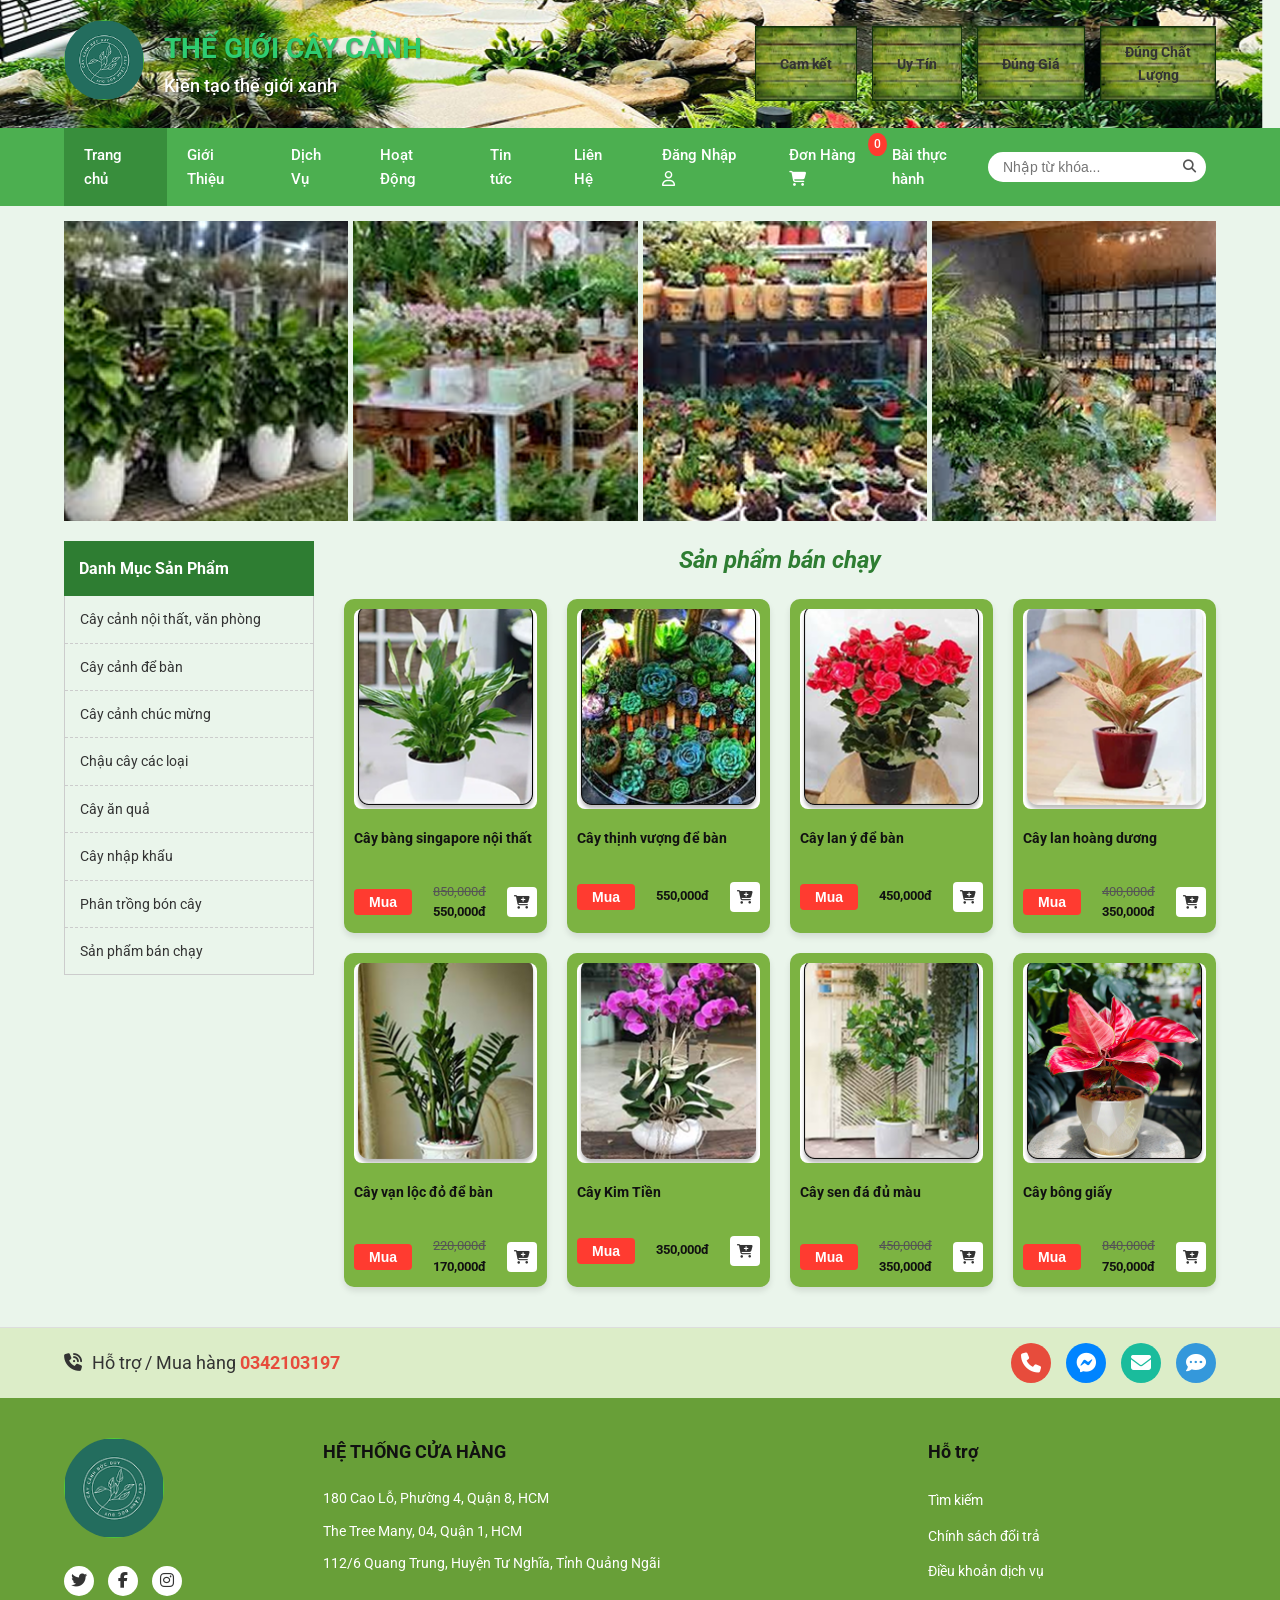
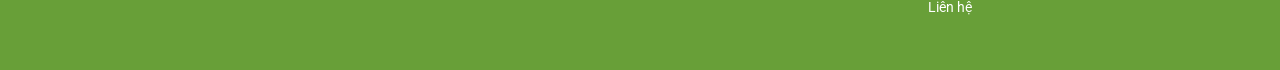
==== commit 2d62a29a: "Đổi tên Shop Hoa.html thành index.html để host Github Pages" ====
--- a/index.html
+++ b/index.html
@@ -1,146 +1,302 @@
 <!DOCTYPE html>
-<html>
-
+<html lang="vi">
 <head>
-  <meta name="viewport" content="width=device-width, initial-scale=1" />
-  <meta charset="utf-8" />
-  <link rel="stylesheet" href="globals.css" />
-  <link rel="stylesheet" href="style.css" />
+    <meta charset="UTF-8">
+    <meta name="viewport" content="width=device-width, initial-scale=1.0">
+    <title>Thế Giới Cây Cảnh - Kiến Tạo Thế Giới Xanh</title>
+    <link rel="stylesheet" href="style_hoa.css">
+    <!-- Thêm thư viện Font Awesome cho các icon -->
+    <link rel="stylesheet" href="https://cdnjs.cloudflare.com/ajax/libs/font-awesome/6.4.0/css/all.min.css">
+    <link href="https://fonts.googleapis.com/css2?family=Roboto:wght@300;400;500;700&display=swap" rel="stylesheet">
 </head>
-
 <body>
-  <div class="frame">
-    <div class="DUCKDY-STUDIO">DUCKDY<br />STUDIO</div>
-    <img class="vector" src="img/Vector@2x.png" />
-    <div class="ellipse"></div>
-    <div class="group">
-      <div class="group-wrapper">
-        <div class="div">
-          <div class="div-2">
-            <div class="div-wrapper">
-              <div class="text-wrapper">GIỚI THIỆU</div>
-            </div>
-            <div class="text-wrapper">NIKE</div>
-            <div class="text-wrapper">ADIDAS</div>
-            <div class="text-wrapper">JORDAN</div>
-            <div class="text-wrapper">YEEZY</div>
-            <div class="text-wrapper">OTHER BRANDS</div>
-            <div class="text-wrapper">SALE</div>
-          </div>
-          <div class="icon-park-outline"></div>
-          <div class="text-wrapper-2">3</div>
-        </div>
-      </div>
+    <!-- Header -->
+    <header>
+        <div class="container header-container">
+            <div class="logo-area">
+                <div class="logo">
+                    <!-- Thay link ảnh logo của bạn vào đây -->
+                    <img src="img/Ảnh chụp màn hình 2026-05-13 231352 1.png" alt="Logo">
+                </div>
+                <div class="title-area">
+                    <h1>Thế giới cây cảnh</h1>
+                    <h2>Kiến tạo thế giới xanh</h2>
+                </div>
+            </div>
+            <div class="badges">
+                <div class="badge">Cam kết</div>
+                <div class="badge">Uy Tín</div>
+                <div class="badge">Đúng Giá</div>
+                <div class="badge">Đúng Chất<br>Lượng</div>
+            </div>
+        </div>
+    </header>
+
+    <!-- Navigation Bar -->
+    <nav>
+        <div class="container nav-container">
+            <ul class="nav-links">
+                <li><a href="index.html" class="active">Trang chủ</a></li>
+                <li><a href="gioithieu.html">Giới Thiệu</a></li>
+                <li><a href="dichvu.html">Dịch Vụ</a></li>
+                <li><a href="hoatdong.html">Hoạt Động</a></li>
+                <li><a href="tintuc.html">Tin tức</a></li>
+                <li><a href="#footer">Liên Hệ</a></li>
+                <li><a href="#" id="loginBtn">Đăng Nhập <i class="fa-regular fa-user"></i></a></li>
+                <li><a href="#" id="cartBtn">Đơn Hàng <i class="fa-solid fa-cart-shopping"></i> <span id="cart-count">0</span></a></li>
+            </ul>
+            <div class="nav-right">
+                <a href="baithuchanh.html" class="practice-link">Bài thực hành</a>
+                <div class="search-box">
+                    <input type="text" placeholder="Nhập từ khóa...">
+                    <button><i class="fa-solid fa-magnifying-glass"></i></button>
+                </div>
+            </div>
+        </div>
+    </nav>
+
+    <!-- Banner -->
+    <section class="banner">
+        <div class="banner-images">
+            <!-- Thay link ảnh banner của bạn vào đây -->
+            <img src="img/Rectangle 30.png" alt="Banner 1">
+            <img src="img/Rectangle 31.png" alt="Banner 2">
+            <img src="img/Rectangle 32.png" alt="Banner 3">
+            <img src="img/Rectangle 33.png" alt="Banner 4">
+        </div>
+    </section>
+
+    <!-- Main Content -->
+    <main class="container main-content">
+        <!-- Sidebar Trái -->
+        <aside class="sidebar">
+            <div class="sidebar-title">Danh Mục Sản Phẩm</div>
+            <ul class="category-list">
+                <li><a href="#">Cây cảnh nội thất, văn phòng</a></li>
+                <li><a href="#">Cây cảnh để bàn</a></li>
+                <li><a href="#">Cây cảnh chúc mừng</a></li>
+                <li><a href="#">Chậu cây các loại</a></li>
+                <li><a href="#">Cây ăn quả</a></li>
+                <li><a href="#">Cây nhập khẩu</a></li>
+                <li><a href="#">Phân trồng bón cây</a></li>
+                <li><a href="#">Sản phẩm bán chạy</a></li>
+            </ul>
+        </aside>
+
+        <!-- Cột Phải -->
+        <section class="products-section">
+            <h2 class="section-title">Sản phẩm bán chạy</h2>
+            <div class="products-grid">
+                <!-- Sản phẩm 1 -->
+                <div class="product-card">
+                    <img src="img/images 1.png" alt="Cây bàng singapore">
+                    <div class="product-info">
+                        <h3>Cây bàng singapore nội thất</h3>
+                        <div class="product-action">
+                            <button class="buy-btn" data-id="1" data-name="Cây bàng singapore nội thất" data-price="550000" data-img="img/images 1.png">Mua</button>
+                            <div class="price">
+                                <span class="old-price">850,000đ</span>
+                                <span class="current-price">550,000đ</span>
+                            </div>
+                            <button class="add-cart-icon" data-id="1" data-name="Cây bàng singapore nội thất" data-price="550000" data-img="img/images 1.png"><i class="fa-solid fa-cart-plus"></i></button>
+                        </div>
+                    </div>
+                </div>
+
+                <!-- Sản phẩm 2 -->
+                <div class="product-card">
+                    <img src="img/images 2.png" alt="Cây thịnh vượng">
+                    <div class="product-info">
+                        <h3>Cây thịnh vượng để bàn</h3>
+                        <div class="product-action">
+                            <button class="buy-btn" data-id="2" data-name="Cây thịnh vượng để bàn" data-price="550000" data-img="img/images 2.png">Mua</button>
+                            <div class="price">
+                                <span class="current-price">550,000đ</span>
+                            </div>
+                            <button class="add-cart-icon" data-id="2" data-name="Cây thịnh vượng để bàn" data-price="550000" data-img="img/images 2.png"><i class="fa-solid fa-cart-plus"></i></button>
+                        </div>
+                    </div>
+                </div>
+
+                <!-- Sản phẩm 3 -->
+                <div class="product-card">
+                    <img src="img/images 3.png" alt="Cây lan ý">
+                    <div class="product-info">
+                        <h3>Cây lan ý để bàn</h3>
+                        <div class="product-action">
+                            <button class="buy-btn" data-id="3" data-name="Cây lan ý để bàn" data-price="450000" data-img="img/images 3.png">Mua</button>
+                            <div class="price">
+                                <span class="current-price">450,000đ</span>
+                            </div>
+                            <button class="add-cart-icon" data-id="3" data-name="Cây lan ý để bàn" data-price="450000" data-img="img/images 3.png"><i class="fa-solid fa-cart-plus"></i></button>
+                        </div>
+                    </div>
+                </div>
+
+                <!-- Sản phẩm 4 -->
+                <div class="product-card">
+                    <img src="img/tải xuống (11) 1.png" alt="Cây lan hoàng dương">
+                    <div class="product-info">
+                        <h3>Cây lan hoàng dương</h3>
+                        <div class="product-action">
+                            <button class="buy-btn" data-id="4" data-name="Cây lan hoàng dương" data-price="350000" data-img="img/tải xuống (11) 1.png">Mua</button>
+                            <div class="price">
+                                <span class="old-price">400,000đ</span>
+                                <span class="current-price">350,000đ</span>
+                            </div>
+                            <button class="add-cart-icon" data-id="4" data-name="Cây lan hoàng dương" data-price="350000" data-img="img/tải xuống (11) 1.png"><i class="fa-solid fa-cart-plus"></i></button>
+                        </div>
+                    </div>
+                </div>
+
+                <!-- Sản phẩm 5 -->
+                <div class="product-card">
+                    <img src="img/tải xuống (11) 2.png" alt="Cây vạn lộc đỏ">
+                    <div class="product-info">
+                        <h3>Cây vạn lộc đỏ để bàn</h3>
+                        <div class="product-action">
+                            <button class="buy-btn" data-id="5" data-name="Cây vạn lộc đỏ để bàn" data-price="170000" data-img="img/tải xuống (11) 2.png">Mua</button>
+                            <div class="price">
+                                <span class="old-price">220,000đ</span>
+                                <span class="current-price">170,000đ</span>
+                            </div>
+                            <button class="add-cart-icon" data-id="5" data-name="Cây vạn lộc đỏ để bàn" data-price="170000" data-img="img/tải xuống (11) 2.png"><i class="fa-solid fa-cart-plus"></i></button>
+                        </div>
+                    </div>
+                </div>
+
+                <!-- Sản phẩm 6 -->
+                <div class="product-card">
+                    <img src="img/tải xuống (11) 3.png" alt="Cây Kim Tiền">
+                    <div class="product-info">
+                        <h3>Cây Kim Tiền</h3>
+                        <div class="product-action">
+                            <button class="buy-btn" data-id="6" data-name="Cây Kim Tiền" data-price="350000" data-img="img/tải xuống (11) 3.png">Mua</button>
+                            <div class="price">
+                                <span class="current-price">350,000đ</span>
+                            </div>
+                            <button class="add-cart-icon" data-id="6" data-name="Cây Kim Tiền" data-price="350000" data-img="img/tải xuống (11) 3.png"><i class="fa-solid fa-cart-plus"></i></button>
+                        </div>
+                    </div>
+                </div>
+                
+                 <!-- Sản phẩm 7 -->
+                <div class="product-card">
+                    <img src="img/tải xuống (2) 1.png" alt="Cây sen đá">
+                    <div class="product-info">
+                        <h3>Cây sen đá đủ màu</h3>
+                        <div class="product-action">
+                            <button class="buy-btn" data-id="7" data-name="Cây sen đá đủ màu" data-price="350000" data-img="img/tải xuống (2) 1.png">Mua</button>
+                            <div class="price">
+                                <span class="old-price">450,000đ</span>
+                                <span class="current-price">350,000đ</span>
+                            </div>
+                            <button class="add-cart-icon" data-id="7" data-name="Cây sen đá đủ màu" data-price="350000" data-img="img/tải xuống (2) 1.png"><i class="fa-solid fa-cart-plus"></i></button>
+                        </div>
+                    </div>
+                </div>
+
+                <!-- Sản phẩm 8 -->
+                <div class="product-card">
+                    <img src="img/tải xuống (2) 2.png" alt="Cây bông giấy">
+                    <div class="product-info">
+                        <h3>Cây bông giấy</h3>
+                        <div class="product-action">
+                            <button class="buy-btn" data-id="8" data-name="Cây bông giấy" data-price="750000" data-img="img/tải xuống (2) 2.png">Mua</button>
+                            <div class="price">
+                                <span class="old-price">840,000đ</span>
+                                <span class="current-price">750,000đ</span>
+                            </div>
+                            <button class="add-cart-icon" data-id="8" data-name="Cây bông giấy" data-price="750000" data-img="img/tải xuống (2) 2.png"><i class="fa-solid fa-cart-plus"></i></button>
+                        </div>
+                    </div>
+                </div>
+
+            </div>
+        </section>
+    </main>
+
+    <!-- Footer -->
+    <footer id="footer">
+        <div class="footer-top">
+            <div class="container footer-top-container">
+                <div class="hotline">
+                    <i class="fa-solid fa-phone-volume"></i>
+                    <span>Hỗ trợ / Mua hàng <strong style="color: #e74c3c;">0342103197</strong></span>
+                </div>
+                <div class="social-icons">
+                    <a href="#" class="icon-phone"><i class="fa-solid fa-phone"></i></a>
+                    <a href="#" class="icon-messenger"><i class="fa-brands fa-facebook-messenger"></i></a>
+                    <a href="#" class="icon-email"><i class="fa-solid fa-envelope"></i></a>
+                    <a href="#" class="icon-zalo"><i class="fa-solid fa-comment-dots"></i></a>
+                </div>
+            </div>
+        </div>
+        <div class="footer-bottom">
+            <div class="container footer-bottom-container">
+                <div class="footer-logo-col">
+                    <img src="img/Ảnh chụp màn hình 2026-05-13 231352 1.png" alt="Logo Footer" class="footer-logo">
+                    <div class="footer-social-small">
+                        <a href="#"><i class="fa-brands fa-twitter"></i></a>
+                        <a href="#"><i class="fa-brands fa-facebook-f"></i></a>
+                        <a href="#"><i class="fa-brands fa-instagram"></i></a>
+                    </div>
+                </div>
+                <div class="footer-info-col">
+                    <h3>HỆ THỐNG CỬA HÀNG</h3>
+                    <p>180 Cao Lỗ, Phường 4, Quận 8, HCM</p>
+                    <p>The Tree Many, 04, Quận 1, HCM</p>
+                    <p>112/6 Quang Trung, Huyện Tư Nghĩa, Tỉnh Quảng Ngãi</p>
+                </div>
+                <div class="footer-support-col">
+                    <h3>Hỗ trợ</h3>
+                    <ul>
+                        <li><a href="#">Tìm kiếm</a></li>
+                        <li><a href="#">Chính sách đổi trả</a></li>
+                        <li><a href="#">Điều khoản dịch vụ</a></li>
+                        <li><a href="#">Liên hệ</a></li>
+                    </ul>
+                </div>
+            </div>
+        </div>
+    </footer>
+
+    <!-- Modal Đăng Nhập -->
+    <div id="loginModal" class="modal">
+        <div class="modal-content">
+            <span class="close-btn" id="closeLogin">&times;</span>
+            <h2>Đăng Nhập</h2>
+            <form id="loginForm">
+                <div class="input-group">
+                    <label for="username">Tên đăng nhập</label>
+                    <input type="text" id="username" required placeholder="Nhập tên đăng nhập...">
+                </div>
+                <div class="input-group">
+                    <label for="password">Mật khẩu</label>
+                    <input type="password" id="password" required placeholder="Nhập mật khẩu...">
+                </div>
+                <button type="submit" class="submit-btn">Đăng Nhập</button>
+                <p class="form-footer">Chưa có tài khoản? <a href="#">Đăng ký</a></p>
+            </form>
+        </div>
     </div>
-    <img class="img" src="img/Vector@2x.png" />
-    <img class="vector-2" src="img/Vector@2x-2.png" />
-    <div class="text-wrapper-3">3</div>
-    <div class="text-wrapper-4">DÂY GIÀY</div>
-    <div class="rectangle"></div>
-    <div class="group-2">
-      <p class="p">Cam kết chính hãng từ châu âu sang châu mỹ</p>
-      <div class="text-wrapper-5">CAM KẾT CHÍNH HÃNG</div>
-      <div class="text-wrapper-6">100% Authentic</div>
-      <div class="text-wrapper-7">GIAO HÀNG HỎA TỐC</div>
-      <div class="text-wrapper-8">Express delivery</div>
-      <p class="text-wrapper-9">SHIP hỏa tốc 1h nhận hàng trong nội thành HCM</p>
-      <div class="text-wrapper-10">HỖ TRỢ 24/24</div>
-      <div class="text-wrapper-11">Supporting 24/24</div>
-      <div class="text-wrapper-12">Gọi ngay</div>
+
+    <!-- Modal Giỏ Hàng -->
+    <div id="cartModal" class="modal">
+        <div class="modal-content cart-modal-content">
+            <span class="close-btn" id="closeCart">&times;</span>
+            <h2>Giỏ hàng của bạn</h2>
+            <div id="cartItems" class="cart-items">
+                <!-- Các sản phẩm trong giỏ hàng sẽ được hiển thị ở đây qua JS -->
+                <p class="empty-cart-msg">Giỏ hàng đang trống.</p>
+            </div>
+            <div class="cart-summary">
+                <h3>Tổng tiền: <span id="cartTotal">0đ</span></h3>
+                <button id="checkoutBtn" class="submit-btn">Thanh Toán</button>
+            </div>
+        </div>
     </div>
-    <img class="image" src="img/image 267@2x.png" />
-    <img class="image-2" src="img/image 266@2x.png" />
-    <img class="image-3" src="img/image 205@2x.png" />
-    <div class="ellipse-2"></div>
-    <div class="ellipse-3"></div>
-    <div class="ellipse-4"></div>
-    <div class="ellipse-5"></div>
-    <div class="ellipse-6"></div>
-    <div class="text-wrapper-13">&gt;</div>
-    <div class="text-wrapper-14">1</div>
-    <div class="text-wrapper-15">2</div>
-    <div class="text-wrapper-16">&gt;</div>
-    <div class="text-wrapper-17">&gt;&gt;</div>
-    <img class="image-4" src="img/image 207@2x.png" />
-    <img class="image-5" src="img/image 208@2x.png" />
-    <img class="image-6" src="img/image 209@2x.png" />
-    <div class="text-wrapper-18">2,800,000 đ</div>
-    <div class="text-wrapper-19">2,500,000 đ</div>
-    <img class="rectangle-2" src="img/Rectangle 144@2x.png" />
-    <div class="text-wrapper-20">HOT</div>
-    <img class="rectangle-3" src="img/Rectangle 144@2x.png" />
-    <div class="text-wrapper-21">HOT</div>
-    <img class="rectangle-4" src="img/Rectangle 144@2x.png" />
-    <div class="text-wrapper-22">HOT</div>
-    <img class="image-7" src="img/image 210@2x.png" />
-    <img class="rectangle-5" src="img/Rectangle 147@2x.png" />
-    <div class="text-wrapper-23">HOT</div>
-    <div class="text-wrapper-24">HOT</div>
-    <div class="text-wrapper-25">HOT</div>
-    <div class="rectangle-6"></div>
-    <div class="el-phone-alt" src="img/el_phone-alt@2x.png"></div>
-    <p class="h-tr-mua-h-ng">
-      <span class="span">Hỗ trợ /&nbsp;&nbsp;Mua hàng </span> <span class="text-wrapper-26">0342103197</span>
-    </p>
-    <img class="img-2" src="img/Frame 45@2x.png" />
-    <div class="div-3">
-      <div class="text-wrapper-27">HỆ THỐNG CỬA HÀNG</div>
-      <div class="text-wrapper-27">FANPAGE</div>
-    </div>
-    <img class="image-8" src="img/DUCKDY%E2%80%A8STUDIO@2x.png" width="2" height="2" />
-    <p class="text-wrapper-28">180 Cao Lỗ ,Phường 4 , Quận 8 , HCM</p>
-    <p class="text-wrapper-29">The New Hope, 04, Quận 1, HCM</p>
-    <p class="element-quang-tung-huy">112/8 Quang Tung , Huyện Tư Nghĩa, Tĩnh&nbsp;&nbsp;Quảng Ngãi</p>
-    <img class="image-9" src="img/image 264@2x.png" />
-    <img class="image-10" src="img/image 216@2x.png" />
-    <div class="text-wrapper-30">AIR FORCE1</div>
-    <img class="image-11" src="img/nike-air-jordan-1-low-flyease-dm1206-066-01.webp" />
-    <div class="text-wrapper-31">3,8000,000₫</div>
-    <img class="image-12" src="img/image 218@2x.png" />
-    <p class="text-wrapper-32">JORDAN 1 LOW GYM RED</p>
-    <div class="text-wrapper-33">3,8000,000₫</div>
-    <img class="image-13" src="img/image 219@2x.png" />
-    <div class="text-wrapper-34">16,8000,000₫</div>
-    <img class="image-14" src="img/image 220@2x.png" />
-    <div class="text-wrapper-35">AIR FORCE1</div>
-    <div class="text-wrapper-36">3,8000,000₫</div>
-    <img class="image-15" src="img/image 221@2x.png" />
-    <div class="text-wrapper-37">AIR FORCE1</div>
-    <div class="text-wrapper-31">3,8000,000₫</div>
-    <img class="text-on-a-path" src="img/text-on-a-path@2x.png" />
-    <div class="s-n-PH-m-HOT">SẢN PHẨM HOT</div>
-    <img class="image-16" src="img/image 255@2x.png" />
-    <img class="image-17" src="img/image 255@2x.png" />
-    <img class="image-18" src="img/image 255@2x.png" />
-    <img class="image-19" src="img/image 255@2x.png" />
-    <div class="text-wrapper-38">PUMA SLIPSTREAM GREEN</div>
-    <div class="text-wrapper-39">NIKE PEGASUS TRAIL 4</div>
-    <div class="text-wrapper-40">3,600,000 đ</div>
-    <div class="text-wrapper-41">3,600,000 đ</div>
-    <div class="text-wrapper-42">ADIDAS GRADAS CLOUD WHITE</div>
-    <div class="text-wrapper-43">NIKE QUEST 5</div>
-    <div class="text-wrapper-44">Sản phẩm mới</div>
-    <img class="rectangle-7" src="img/Rectangle 97@2x.png" />
-    <img class="rectangle-8" src="img/Rectangle 99@2x.png" />
-    <img class="rectangle-9" src="img/Rectangle 98@2x.png" />
-    <div class="group-3">
-      <div class="text-wrapper-45">AIR FORCE1</div>
-      <div class="DUGMENT-SHIRT">DUGMENT<br />SHIRT</div>
-      <div class="DOBERMAN-SHIRT">DOBERMAN <br />SHIRT</div>ss
-      <div class="text-wrapper-46">GANGSTA SHIRT</div>
-    </div>
-    <img class="rectangle-10" src="img/Rectangle 44@2x.png" />
-    <img class="image-20" src="img/image 8@2x.png" />
-    <img class="image-21" src="img/image 9@2x.png" />
-    <img class="image-22" src="img/image 9@2x.png" />
-    <img class="image-23" src="img/image 9@2x.png" />
-    <img class="nh-chp-mn-hnh" src="img/Ảnh%20chụp%20màn%20hình%202026-03-15%20011920%201@2x.png" />
-    <div class="text-wrapper-47">AIR JORDAN 1</div>
-    <div class="text-wrapper-48">5,000,000₫</div>
-    <div class="text-wrapper-49">6,500,000₫</div>
-    <div class="text-wrapper-50">6,900,000₫</div>
-    <div class="text-wrapper-51">3,000,000₫</div>
-  </div>
+
+    <script src="script_hoa.js"></script>
 </body>
-
-</html>+</html>
--- a/style_hoa.css
+++ b/style_hoa.css
@@ -0,0 +1,661 @@
+/* =========================================
+   Reset & Base Styles
+========================================= */
+* {
+    margin: 0;
+    padding: 0;
+    box-sizing: border-box;
+}
+
+body {
+    font-family: 'Roboto', sans-serif;
+    background-color: #eaf5eb; /* Màu nền xanh nhạt giống ảnh */
+    color: #333;
+    line-height: 1.6;
+}
+
+a {
+    text-decoration: none;
+    color: inherit;
+}
+
+ul {
+    list-style: none;
+}
+
+.container {
+    width: 90%;
+    max-width: 1200px;
+    margin: 0 auto;
+}
+
+/* =========================================
+   Header
+========================================= */
+header {
+    background-image: url('img/Rectangle 2.png');
+    background-size: cover;
+    background-position: center;
+    padding: 20px 0;
+    color: white;
+}
+
+.header-container {
+    display: flex;
+    justify-content: space-between;
+    align-items: center;
+}
+
+.logo-area {
+    display: flex;
+    align-items: center;
+    gap: 20px;
+}
+
+.logo img {
+    width: 80px;
+    height: 80px;
+    border-radius: 50%;
+    object-fit: cover;
+}
+
+.title-area h1 {
+    font-size: 28px;
+    font-weight: 700;
+    color: #2ecc71; /* Màu xanh lá nổi bật cho tiêu đề */
+    text-transform: uppercase;
+    text-shadow: 1px 1px 2px rgba(0,0,0,0.5);
+}
+
+.title-area h2 {
+    font-size: 18px;
+    font-weight: 500;
+    color: #fff;
+    text-shadow: 1px 1px 2px rgba(0,0,0,0.5);
+}
+
+.badges {
+    display: flex;
+    gap: 15px;
+}
+
+.badge {
+    background-image: url('img/Rectangle 3.png');
+    background-size: 100% 100%;
+    background-repeat: no-repeat;
+    background-position: center;
+    padding: 15px 25px; /* Tăng padding để vừa với hình chữ nhật */
+    font-weight: bold;
+    text-align: center;
+    font-size: 14px;
+    color: #333; /* Chữ màu đậm để nổi bật trên nền vàng/gỗ của badge */
+    display: flex;
+    align-items: center;
+    justify-content: center;
+}
+
+/* =========================================
+   Navigation Bar
+========================================= */
+nav {
+    background-color: #4CAF50; /* Xanh lá */
+    color: white;
+}
+
+.nav-container {
+    display: flex;
+    justify-content: space-between;
+    align-items: center;
+    padding: 0;
+}
+
+.nav-links {
+    display: flex;
+}
+
+.nav-links li a {
+    display: block;
+    padding: 15px 20px;
+    font-weight: 500;
+    transition: background-color 0.3s;
+    font-size: 15px;
+}
+
+.nav-links li a:hover,
+.nav-links li a.active {
+    background-color: #388E3C;
+}
+
+.nav-right {
+    display: flex;
+    align-items: center;
+    gap: 15px;
+    margin-right: 10px;
+}
+
+.practice-link {
+    color: white;
+    font-weight: 500;
+    font-size: 15px;
+    transition: color 0.3s;
+}
+
+.practice-link:hover {
+    color: #ffeb3b; /* Màu vàng khi hover */
+}
+
+.search-box {
+    display: flex;
+    align-items: center;
+    background: white;
+    border-radius: 20px;
+    padding: 2px 10px;
+}
+
+.search-box input {
+    border: none;
+    outline: none;
+    padding: 5px;
+    font-size: 14px;
+}
+
+.search-box button {
+    background: none;
+    border: none;
+    cursor: pointer;
+    color: #555;
+}
+
+#cartBtn {
+    position: relative;
+}
+
+#cart-count {
+    background-color: #ff3b30;
+    color: white;
+    font-size: 12px;
+    padding: 2px 6px;
+    border-radius: 50%;
+    position: absolute;
+    top: 5px;
+    right: 5px;
+}
+
+/* =========================================
+   Banner
+========================================= */
+.banner {
+    margin-top: 15px;
+}
+
+.banner-images {
+    display: flex;
+    width: 90%;
+    max-width: 1200px;
+    margin: 0 auto;
+    gap: 5px;
+}
+
+.banner-images img {
+    flex: 1;
+    width: 25%;
+    height: 300px;
+    object-fit: cover;
+}
+
+/* =========================================
+   Main Content Layout
+========================================= */
+.main-content {
+    display: flex;
+    gap: 30px;
+    margin-top: 20px;
+    margin-bottom: 40px;
+}
+
+/* =========================================
+   Sidebar
+========================================= */
+.sidebar {
+    width: 250px;
+    flex-shrink: 0;
+}
+
+.sidebar-title {
+    background-color: #2e7d32;
+    color: white;
+    padding: 15px;
+    font-weight: bold;
+    font-size: 16px;
+}
+
+.category-list {
+    background-color: #eaf5eb;
+    border: 1px solid #ccc;
+    border-top: none;
+}
+
+.category-list li {
+    border-bottom: 1px dashed #ccc;
+}
+
+.category-list li:last-child {
+    border-bottom: none;
+}
+
+.category-list a {
+    display: block;
+    padding: 12px 15px;
+    font-size: 14px;
+    transition: background-color 0.3s;
+}
+
+.category-list a:hover {
+    background-color: #dcedc8;
+    color: #2e7d32;
+    font-weight: 500;
+}
+
+/* =========================================
+   Products Section
+========================================= */
+.products-section {
+    flex-grow: 1;
+}
+
+.section-title {
+    text-align: center;
+    color: #2e7d32;
+    margin-bottom: 20px;
+    font-size: 24px;
+    font-style: italic;
+}
+
+.products-grid {
+    display: grid;
+    grid-template-columns: repeat(4, 1fr);
+    gap: 20px;
+}
+
+.product-card {
+    background-color: #7cb342; /* Màu xanh nền card */
+    border-radius: 10px;
+    overflow: hidden;
+    padding: 10px;
+    box-shadow: 0 4px 6px rgba(0,0,0,0.1);
+    transition: transform 0.3s ease;
+}
+
+.product-card:hover {
+    transform: translateY(-5px);
+}
+
+.product-card img {
+    width: 100%;
+    height: 200px;
+    object-fit: cover;
+    border-radius: 8px;
+    background-color: white;
+}
+
+.product-info {
+    padding: 10px 0 0;
+}
+
+.product-info h3 {
+    font-size: 14px;
+    color: #111;
+    margin-bottom: 15px;
+    height: 40px; /* Cố định chiều cao tiêu đề */
+    overflow: hidden;
+}
+
+.product-action {
+    display: flex;
+    justify-content: space-between;
+    align-items: center;
+}
+
+.buy-btn {
+    background-color: #ff3b30;
+    color: white;
+    border: none;
+    padding: 5px 15px;
+    border-radius: 4px;
+    cursor: pointer;
+    font-weight: bold;
+    font-size: 14px;
+}
+
+.buy-btn:hover {
+    background-color: #d32f2f;
+}
+
+.price {
+    display: flex;
+    flex-direction: column;
+    align-items: flex-end;
+    font-size: 13px;
+}
+
+.old-price {
+    text-decoration: line-through;
+    color: #555;
+}
+
+.current-price {
+    font-weight: bold;
+    color: #111;
+}
+
+.add-cart-icon {
+    background-color: white;
+    color: #333;
+    border: none;
+    width: 30px;
+    height: 30px;
+    border-radius: 4px;
+    cursor: pointer;
+    font-size: 14px;
+    display: flex;
+    justify-content: center;
+    align-items: center;
+}
+
+.add-cart-icon:hover {
+    background-color: #eee;
+}
+
+/* =========================================
+   Footer
+========================================= */
+footer {
+    background-color: #fff;
+    border-top: 1px solid #ddd;
+}
+
+.footer-top {
+    background-color: #dcedc8;
+    padding: 15px 0;
+}
+
+.footer-top-container {
+    display: flex;
+    justify-content: space-between;
+    align-items: center;
+}
+
+.hotline {
+    display: flex;
+    align-items: center;
+    gap: 10px;
+    font-size: 18px;
+}
+
+.social-icons {
+    display: flex;
+    gap: 15px;
+}
+
+.social-icons a {
+    display: flex;
+    justify-content: center;
+    align-items: center;
+    width: 40px;
+    height: 40px;
+    border-radius: 50%;
+    color: white;
+    font-size: 20px;
+}
+
+.icon-phone { background-color: #e74c3c; }
+.icon-messenger { background-color: #0084ff; }
+.icon-email { background-color: #1abc9c; }
+.icon-zalo { background-color: #3498db; } /* Placeholder color for Zalo */
+
+.footer-bottom {
+    background-color: #689f38;
+    padding: 40px 0;
+    color: #fff;
+}
+
+.footer-bottom-container {
+    display: flex;
+    justify-content: space-between;
+}
+
+.footer-logo-col {
+    width: 20%;
+}
+
+.footer-logo-col .footer-logo {
+    width: 100px;
+    height: 100px;
+    border-radius: 50%;
+    margin-bottom: 20px;
+}
+
+.footer-social-small a {
+    display: inline-block;
+    width: 30px;
+    height: 30px;
+    background-color: #fff;
+    color: #333;
+    text-align: center;
+    line-height: 30px;
+    border-radius: 50%;
+    margin-right: 10px;
+}
+
+.footer-info-col {
+    width: 50%;
+}
+
+.footer-info-col h3, .footer-support-col h3 {
+    margin-bottom: 20px;
+    font-size: 18px;
+    color: #111;
+}
+
+.footer-info-col p {
+    margin-bottom: 10px;
+    font-size: 14px;
+}
+
+.footer-support-col {
+    width: 25%;
+}
+
+.footer-support-col ul li {
+    margin-bottom: 10px;
+}
+
+.footer-support-col ul li a {
+    font-size: 14px;
+    transition: color 0.3s;
+}
+
+.footer-support-col ul li a:hover {
+    color: #ffeb3b;
+}
+
+/* =========================================
+   Modals (Đăng nhập, Giỏ hàng)
+========================================= */
+.modal {
+    display: none; /* Ẩn mặc định */
+    position: fixed;
+    z-index: 1000;
+    left: 0;
+    top: 0;
+    width: 100%;
+    height: 100%;
+    background-color: rgba(0,0,0,0.5); /* Nền mờ */
+}
+
+.modal-content {
+    background-color: #fefefe;
+    margin: 10% auto;
+    padding: 30px;
+    border: 1px solid #888;
+    width: 400px;
+    border-radius: 8px;
+    position: relative;
+    box-shadow: 0 4px 8px rgba(0,0,0,0.2);
+}
+
+.cart-modal-content {
+    width: 600px;
+}
+
+.close-btn {
+    color: #aaa;
+    float: right;
+    font-size: 28px;
+    font-weight: bold;
+    cursor: pointer;
+    position: absolute;
+    top: 10px;
+    right: 15px;
+}
+
+.close-btn:hover,
+.close-btn:focus {
+    color: black;
+    text-decoration: none;
+}
+
+.modal-content h2 {
+    margin-bottom: 20px;
+    text-align: center;
+    color: #2e7d32;
+}
+
+/* Form Styles */
+.input-group {
+    margin-bottom: 15px;
+}
+
+.input-group label {
+    display: block;
+    margin-bottom: 5px;
+    font-weight: 500;
+}
+
+.input-group input {
+    width: 100%;
+    padding: 10px;
+    border: 1px solid #ccc;
+    border-radius: 4px;
+    font-size: 14px;
+}
+
+.submit-btn {
+    width: 100%;
+    padding: 12px;
+    background-color: #4CAF50;
+    color: white;
+    border: none;
+    border-radius: 4px;
+    font-size: 16px;
+    cursor: pointer;
+    transition: background-color 0.3s;
+}
+
+.submit-btn:hover {
+    background-color: #388E3C;
+}
+
+.form-footer {
+    text-align: center;
+    margin-top: 15px;
+    font-size: 14px;
+}
+
+.form-footer a {
+    color: #4CAF50;
+    font-weight: bold;
+}
+
+/* Cart Specific Styles */
+.cart-items {
+    max-height: 300px;
+    overflow-y: auto;
+    margin-bottom: 20px;
+}
+
+.cart-item {
+    display: flex;
+    align-items: center;
+    justify-content: space-between;
+    border-bottom: 1px solid #eee;
+    padding: 10px 0;
+}
+
+.cart-item-info {
+    display: flex;
+    align-items: center;
+    gap: 15px;
+}
+
+.cart-item-info img {
+    width: 60px;
+    height: 60px;
+    object-fit: cover;
+    border-radius: 4px;
+}
+
+.cart-item-details h4 {
+    font-size: 14px;
+    margin-bottom: 5px;
+}
+
+.cart-item-details p {
+    font-size: 14px;
+    color: #e74c3c;
+    font-weight: bold;
+}
+
+.cart-item-actions {
+    display: flex;
+    align-items: center;
+    gap: 10px;
+}
+
+.qty-input {
+    width: 40px;
+    padding: 5px;
+    text-align: center;
+    border: 1px solid #ccc;
+    border-radius: 4px;
+}
+
+.remove-item {
+    background: none;
+    border: none;
+    color: #e74c3c;
+    cursor: pointer;
+    font-size: 18px;
+}
+
+.cart-summary {
+    border-top: 2px solid #eee;
+    padding-top: 20px;
+    display: flex;
+    flex-direction: column;
+    gap: 15px;
+}
+
+.cart-summary h3 {
+    text-align: right;
+}
+
+#cartTotal {
+    color: #e74c3c;
+}
+
+.empty-cart-msg {
+    text-align: center;
+    color: #888;
+    padding: 20px 0;
+}
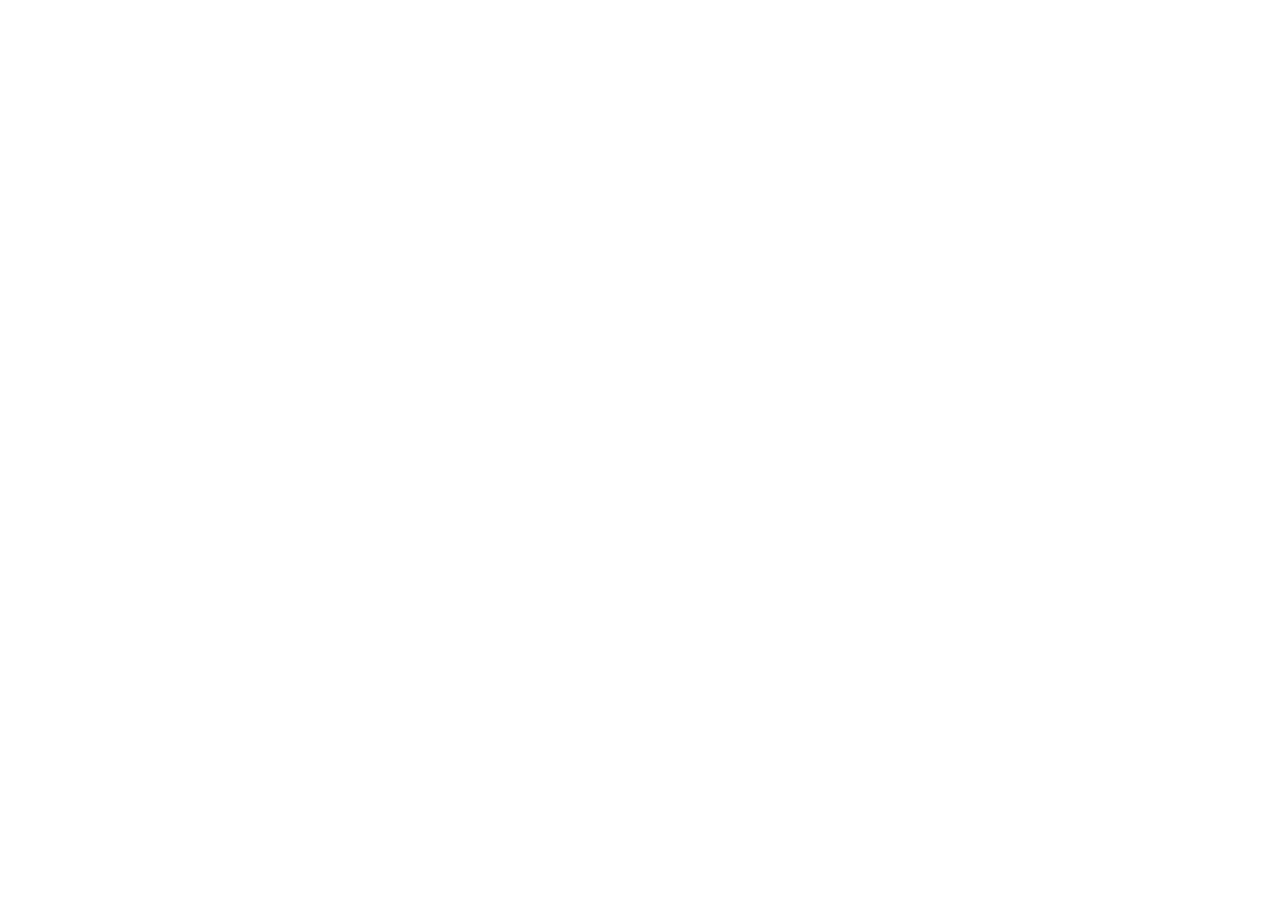
==== commit ec2e98c2: "Initial commit" ====
--- a/index.html
+++ b/index.html
@@ -1,302 +1,1220 @@
-<!DOCTYPE html>
+<!doctype html>
 <html lang="vi">
-<head>
-    <meta charset="UTF-8">
-    <meta name="viewport" content="width=device-width, initial-scale=1.0">
-    <title>Thế Giới Cây Cảnh - Kiến Tạo Thế Giới Xanh</title>
-    <link rel="stylesheet" href="style_hoa.css">
-    <!-- Thêm thư viện Font Awesome cho các icon -->
-    <link rel="stylesheet" href="https://cdnjs.cloudflare.com/ajax/libs/font-awesome/6.4.0/css/all.min.css">
-    <link href="https://fonts.googleapis.com/css2?family=Roboto:wght@300;400;500;700&display=swap" rel="stylesheet">
-</head>
-<body>
-    <!-- Header -->
-    <header>
-        <div class="container header-container">
-            <div class="logo-area">
-                <div class="logo">
-                    <!-- Thay link ảnh logo của bạn vào đây -->
-                    <img src="img/Ảnh chụp màn hình 2026-05-13 231352 1.png" alt="Logo">
+  <head>
+    <meta charset="UTF-8" />
+    <meta
+      name="viewport"
+      content="width=device-width, initial-scale=1.0, maximum-scale=1.0, user-scalable=no"
+    />
+    <title>Happy Birthday VIP</title>
+    <meta
+      name="description"
+      content="Mở hộp quà sinh nhật và khám phá trải nghiệm chúc mừng sinh nhật đầy bất ngờ."
+    />
+    <meta name="robots" content="index, follow" />
+    <meta name="theme-color" content="#ff5fa8" />
+    <meta property="og:type" content="website" />
+    <meta property="og:locale" content="vi_VN" />
+    <meta property="og:site_name" content="Happy Birthday VIP" />
+    <meta property="og:title" content="Happy Birthday VIP" />
+    <meta
+      property="og:image"
+      content="https://happybirthdayvip.onrender.com/assets/logo/happyBirthday.jpg"
+    />
+    <meta property="og:image:width" content="736" />
+    <meta property="og:image:height" content="736" />
+
+    <link
+      rel="icon"
+      type="image/png"
+      href="https://happybirthdayvip.onrender.com/assets/logo/logoCake.png"
+    />
+    <link rel="preconnect" href="https://fonts.googleapis.com" />
+    <link rel="preconnect" href="https://fonts.gstatic.com" crossorigin />
+    <link
+      href="https://fonts.googleapis.com/css2?family=Amatic+SC:wght@400;700&family=Cormorant+Garamond:ital,wght@0,500;0,600;0,700;1,400&family=Crimson+Pro:ital,wght@0,400;0,600;1,400&display=swap"
+      rel="stylesheet"
+    />
+    <link rel="stylesheet" href="css/style.css" />
+    <link rel="stylesheet" href="css/letter.css" />
+    <link rel="stylesheet" href="css/intro.css" />
+    <link rel="stylesheet" href="css/introCake.css" />
+    <link rel="stylesheet" href="css/imageFly.css" />
+    <!-- Dev: true = vào thẳng imageFly không qua hộp quà -->
+    <script>
+      window.__HB_DEV_IMAGE_FLY_ONLY = false;
+    </script>
+    <script>
+      (function () {
+        try {
+          var url = new URL(window.location.href);
+          var params = url.searchParams;
+          var id = (params.get("id") || "").trim();
+          var isPreviewMode = params.get("mode") === "preview";
+          var isDemoMode = params.get("mode") === "demo";
+          var isIndexHtmlPath = /\/index\.html$/i.test(url.pathname);
+
+          if (id && isIndexHtmlPath) {
+            var prettyPath = url.pathname.replace(/\/index\.html$/i, "/");
+            window.history.replaceState(
+              null,
+              "",
+              prettyPath + url.search + url.hash,
+            );
+          }
+
+          if (!id && !isPreviewMode && !isDemoMode) {
+            var createUrl = new URL("./create.html", window.location.href);
+            window.location.replace(createUrl.href);
+          }
+        } catch (_) {
+          /* ignore */
+        }
+      })();
+    </script>
+    <!-- Chặn DevTools (F12, Ctrl+Shift+I, Inspect, …). Bypass: tham số URL ?key=&lt;giá trị md5 khớp&gt; theo cấu hình thư viện -->
+    <script src="./js/detect-devtools.js"></script>
+    <script>
+      (function () {
+        var keyName = "key";
+        var keyValue = "9ac7ec230e0e4513578f309d6d3579ad";
+        if (typeof DisableDevtool === "function") {
+          DisableDevtool({
+            tkName: keyName,
+            md5: keyValue,
+            interval: 100,
+          });
+        }
+      })();
+    </script>
+    <script>
+      (function () {
+        function preventZoomKeys(event) {
+          if (!(event.ctrlKey || event.metaKey)) return;
+          var key = event.key;
+          if (
+            key === "+" ||
+            key === "-" ||
+            key === "=" ||
+            key === "_" ||
+            key === "0"
+          ) {
+            event.preventDefault();
+          }
+        }
+
+        document.addEventListener("keydown", preventZoomKeys, {
+          passive: false,
+        });
+
+        document.addEventListener(
+          "wheel",
+          function (event) {
+            if (event.ctrlKey) {
+              event.preventDefault();
+            }
+          },
+          { passive: false },
+        );
+
+        document.addEventListener(
+          "touchmove",
+          function (event) {
+            if (event.touches && event.touches.length > 1) {
+              event.preventDefault();
+            }
+          },
+          { passive: false },
+        );
+
+        ["gesturestart", "gesturechange", "gestureend"].forEach(function (type) {
+          document.addEventListener(
+            type,
+            function (event) {
+              event.preventDefault();
+            },
+            { passive: false },
+          );
+        });
+      })();
+    </script>
+  </head>
+
+  <body class="scene-book">
+    <script>
+      (function () {
+        if (!window.__HB_DEV_IMAGE_FLY_ONLY) return;
+        document.body.className = "scene-imagefly";
+        var g = document.getElementById("gift-tap-screen");
+        if (g) g.setAttribute("hidden", "");
+        var ic = document.getElementById("intro-cake-screen");
+        if (ic) ic.setAttribute("hidden", "");
+        var fly = document.getElementById("image-fly-screen");
+        if (fly) fly.removeAttribute("hidden");
+        var loadOv = document.getElementById("imagefly-load-overlay");
+        if (loadOv) {
+          loadOv.removeAttribute("hidden");
+          loadOv.hidden = false;
+          loadOv.setAttribute("aria-busy", "true");
+          loadOv.setAttribute("aria-hidden", "false");
+          var b0 = document.getElementById("imagefly-load-bar");
+          var p0 = document.getElementById("imagefly-load-pct");
+          if (b0) b0.style.width = "0%";
+          if (p0) p0.textContent = "0%";
+        }
+      })();
+    </script>
+    <div id="gift-tap-screen" class="gift-tap-screen" aria-label="Màn mở đầu">
+      <button
+        type="button"
+        id="gift-tap-btn"
+        class="gift-tap-screen__btn"
+        aria-label="Chạm để bắt đầu"
+      >
+        <span class="gift-tap-screen__icon-ring" aria-hidden="true"></span>
+        <img
+          class="gift-tap-screen__icon"
+          src="./assets/icons/gift-box.png"
+          alt=""
+          width="128"
+          height="128"
+          decoding="async"
+        />
+      </button>
+      <p class="gift-tap-screen__hint">Chạm vào hộp quà để nhận điều bất ngờ</p>
+    </div>
+
+    <div
+      id="intro-cake-screen"
+      class="intro-cake-screen"
+      hidden
+      aria-label="Bánh sinh nhật"
+    >
+      <div class="top-fall-mask" aria-hidden="true"></div>
+      <div class="intro-cake-scene">
+        <div class="velas">
+          <div class="fuego"></div>
+          <div class="fuego"></div>
+          <div class="fuego"></div>
+          <div class="fuego"></div>
+          <div class="fuego"></div>
+        </div>
+        <svg
+          id="intro-cake-svg"
+          version="1.1"
+          x="0px"
+          y="0px"
+          width="270px"
+          height="675px"
+          viewBox="0 0 200 500"
+          enable-background="new 0 0 200 500"
+          xml:space="preserve"
+        >
+          <path
+            fill="#f3bcd0"
+            d="M173.667-13.94c-49.298,0-102.782,0-147.334,0c-3.999,0-4-16.002,0-16.002
+    		c44.697,0,96.586,0,147.334,0C177.667-29.942,177.668-13.94,173.667-13.94z"
+          >
+            <animate
+              id="ic_bizcocho_3"
+              attributeName="d"
+              calcMode="spline"
+              keySplines="0 0 1 1; 0 0 1 1"
+              begin="ic_relleno_2.end"
+              dur="0.3s"
+              fill="freeze"
+              values="
+                              M173.667-13.94c-49.298,0-102.782,0-147.334,0c-3.999,0-4-16.002,0-16.002
+    		c44.697,0,96.586,0,147.334,0C177.667-29.942,177.668-13.94,173.667-13.94z
+                              ;
+                              M173.667,411.567c-47.995,12.408-102.955,12.561-147.334,0
+    		c-3.848-1.089-0.189-16.089,3.661-15.002c44.836,12.66,90.519,12.753,139.427,0.07
+    		C173.293,395.631,177.541,410.566,173.667,411.567z
+                              ;
+                              M173.667,427.569c-49.795,0-101.101,0-147.334,0c-3.999,0-4-16.002,0-16.002
+    		c46.385,0,97.539,0,147.334,0C177.668,411.567,177.667,427.569,173.667,427.569z
+                              "
+            />
+          </path>
+          <path
+            fill="#d97394"
+            d="M100-178.521c1.858,0,3.364,1.506,3.364,3.363c0,0,0,33.17,0,44.227
+    		c0,19.144,0,57.431,0,76.574c0,10.152,0,40.607,0,40.607c0,1.858-1.506,3.364-3.364,3.364l0,0c-1.858,0-3.364-1.506-3.364-3.364c0,0,0-30.455,0-40.607c0-19.144,0-57.432,0-76.575c0-11.057,0-44.226,0-44.226C96.636-177.015,98.142-178.521,100-178.521
+    		L100-178.521z"
+          >
+            <animate
+              id="ic_relleno_2"
+              attributeName="d"
+              calcMode="spline"
+              keySplines="0 0 1 1; 0 0 1 1; 0 0 0.58 1"
+              begin="ic_bizcocho_2.end"
+              dur="0.5s"
+              fill="freeze"
+              values="
+                              M100-178.521c1.858,0,3.364,1.506,3.364,3.363c0,0,0,33.17,0,44.227
+    		c0,19.144,0,57.431,0,76.574c0,10.152,0,40.607,0,40.607c0,1.858-1.506,3.364-3.364,3.364l0,0c-1.858,0-3.364-1.506-3.364-3.364c0,0,0-30.455,0-40.607c0-19.144,0-57.432,0-76.575c0-11.057,0-44.226,0-44.226C96.636-177.015,98.142-178.521,100-178.521
+    		L100-178.521z
+                              ;
+                              M100,267.257c1.858,0,3.364,1.506,3.364,3.363c0,0,0,33.17,0,44.227
+    		c0,19.143,0,57.43,0,76.574c0,10.151,0,40.606,0,40.606c0,1.858-1.506,3.364-3.364,3.364l0,0c-1.858,0-3.364-1.506-3.364-3.364
+    		c0,0,0-30.455,0-40.606c0-19.145,0-57.432,0-76.576c0-11.057,0-44.225,0-44.225C96.636,268.763,98.142,267.257,100,267.257
+    		L100,267.257z
+                              ;
+                              M93.928,405.433c-0.655,6.444-0.102,9.067,2.957,11.798c0,0,8.083,5.571,16.828,3.503
+    		c18.629-4.406,43.813,6.194,50.792,7.791c14.75,3.375,9.162,6.867,9.162,6.867c-2.412,2.258-58.328,0-73.667,0l0,0
+    		c-1.858,0-69.995,2.133-73.667,0c0,0-3.337-2.439,6.172-5.992c11.375-4.25,52.875,8.822,47.139-9.442
+    		c-6.333-20.167,5.226-21.514,5.226-21.514c3.435-0.915,12.78-6.663,10.923-0.546L93.928,405.433z
+                              ;
+                              M102.242,427.569c5.348,0,14.079,0,17.462,0c0,0,17.026,0,27.504,0
+    		c19.143,0,20.39-3.797,26.459,0c3,1.877,0,7.823,0,7.823c-2.412,2.258-58.328,0-73.667,0l0,0c-1.858,0-67.187,0-73.667,0
+    		c0,0-4.125-4.983,0-7.823c5.201-3.58,16.085,0,23.725,0c8.841,0,20.762,0,20.762,0c3.686,0,8.597,0,19.511,0H102.242z
+                              "
+            />
+          </path>
+          <path
+            fill="#f3bcd0"
+            d="M173.667-15.929c-46.512,0-105.486,0-147.334,0c-3.999,0-4-16.002,0-16.002
+    		c43.566,0,97.96,0,147.334,0C177.667-31.931,177.666-15.929,173.667-15.929z"
+          >
+            <animate
+              id="ic_bizcocho_2"
+              attributeName="d"
+              calcMode="spline"
+              keySplines="0 0 1 1; 0 0 1 1; 0.25 0 0.58 1"
+              begin="ic_relleno_1.end"
+              dur="0.5s"
+              fill="freeze"
+              values="
+                              M173.667-15.929c-46.512,0-105.486,0-147.334,0c-3.999,0-4-16.002,0-16.002
+    		c43.566,0,97.96,0,147.334,0C177.667-31.931,177.666-15.929,173.667-15.929z
+                              ;
+                              M173.434,445.393c-47.269,8.001-105.245,8.001-147.334,0c-3.929-0.747-0.692-16.543,3.243-15.824
+    		c43.828,8.001,92.165,8.001,140.739,0C174.029,428.918,177.377,444.726,173.434,445.393z
+                              ;
+                              M173.667,449.514c-47.576-5.454-102.799-5.744-147.333,0c-3.966,0.512-3.938-15.297,0-16.002
+    		c43.683-7.823,97.646-8.026,147.333,0C177.616,434.15,177.642,449.969,173.667,449.514z
+                              ;
+                              M173.667,451.394c-49.298,0-102.782,0-147.334,0c-3.999,0-4-16.002,0-16.002
+    		c44.697,0,96.586,0,147.334,0C177.667,435.392,177.668,451.394,173.667,451.394z
+                              "
+            />
+          </path>
+          <path
+            fill="#d97394"
+            d="M101.368-73.685c0,12.164,0,15.18,0,28.519c0,22.702,0-13.661,0,8.304c0,14.48,0,18.233,0,30.512
+    		c0,1.753-2.958,1.847-2.958,0c0-12.68,0-16.277,0-30.401c0-21.983,0,11.66,0-8.305c0-13.027,0-15.992,0-28.628
+    		C98.411-75.883,101.368-75.592,101.368-73.685z"
+          >
+            <animate
+              id="ic_relleno_1"
+              attributeName="d"
+              calcMode="spline"
+              keySplines="0 0 1 1; 0 0 1 1; 0 0 0.6 1"
+              begin="ic_bizcocho_1.end"
+              dur="0.5s"
+              fill="freeze"
+              values="
+                              M101.368-73.685c0,12.164,0,15.18,0,28.519c0,22.702,0-13.661,0,8.304c0,14.48,0,18.233,0,30.512
+    		c0,1.753-2.958,1.847-2.958,0c0-12.68,0-16.277,0-30.401c0-21.983,0,11.66,0-8.305c0-13.027,0-15.992,0-28.628
+    		C98.411-75.883,101.368-75.592,101.368-73.685z
+                              ;
+                              M101.368,350.885c0,12.164,0,65.18,0,78.518c0,22.703,0-33.66,0-11.695c0,14.48,0,28.232,0,40.512
+    		c0,1.753-2.958,1.847-2.958,0c0-12.68,0-26.277,0-40.402c0-21.982,0,31.66,0,11.695c0-13.027,0-65.992,0-78.627
+    		C98.411,348.686,101.368,348.977,101.368,350.885z
+                              ;
+                              M128.38,447.567c37.626,6.312,39.303,13.658,26.833,12.833c-22.653-1.499-13.636-0.831-23.302-0.831
+    		c-14.48,0-17.884,0-30.163,0c-2.087,0-2.068,0-3.915,0c-13.333,0-8.963,0-23.088,0c-11.668,0-14.062,5.995-27.532,1.164
+    		c-12.629-4.529,38.667-3.167,46.833-17.333C100.077,432.94,105.546,443.736,128.38,447.567z
+                              ;
+                              M173.667,451.394c2.875,0,2.997,9.257,0,9.131c-22.662-0.956-32.09-0.956-41.756-0.956
+    		c-14.48,0-17.884,0-30.163,0c-2.087,0-2.068,0-3.915,0c-13.333,0-8.963,0-23.088,0c-11.668,0-34.99-0.294-48.412,1.831
+    		c-4.109,0.65-3.01-10.006,0-10.006C37.129,451.394,149.379,451.394,173.667,451.394z
+                              "
+            />
+          </path>
+          <path
+            fill="#f3bcd0"
+            d="M173.667,21.571c-33.174,0-111.467,0-147.334,0c-4,0-4-16.002,0-16.002c39.836,0,105.982,0,147.334,0
+    		C177.668,5.569,177.667,21.571,173.667,21.571z"
+          >
+            <animate
+              id="ic_bizcocho_1"
+              attributeName="d"
+              calcMode="spline"
+              keySplines="0 0 1 1; 0 0 1 1; 0 0 1 1; 0.25 0 1 1; 0 0 1 1; 0.25 0 0.6 1"
+              begin="0s"
+              dur="0.8s"
+              fill="freeze"
+              values="
+                              M173.667,21.571c-33.174,0-111.467,0-147.334,0c-4,0-4-16.002,0-16.002c39.836,0,105.982,0,147.334,0
+    		C177.668,5.569,177.667,21.571,173.667,21.571z
+                              ;
+                              M173.667,459.569c-33.197,16.002-110.782,16.002-147.334,0c-3.664-1.604,1.614-15.617,5.337-14.153
+    		c40.702,16.002,94.289,16.104,136.505,0.103C171.917,444.1,177.271,457.832,173.667,459.569z
+                              ;
+                              M171.817,475.571c-39.361-3.001-105.438-2.571-143.556,0c-3.991,0.27-7.377-14.736-3.387-15.014
+    		c41.553-2.888,104.421-3.121,150.51-0.233C179.378,460.574,175.806,475.875,171.817,475.571z
+                              ;
+                              M171.817,459.564c-38.8-12.188-104.504-13.762-143.556,0c-3.772,1.329-7.961-12.604-4.178-13.905
+    		c40.864-14.064,105.114-15.52,151.918-0.973C179.822,445.874,175.634,460.762,171.817,459.564z
+                              ;
+                              M173.667,475.571c-46.376-5.005-105.924-4.003-147.334,0c-3.981,0.385-3.479-15.421,0.479-16.002
+    		c43.087-6.327,97.705-7.083,146.855,0.438C177.621,460.613,177.644,476,173.667,475.571z
+                              ;
+                              M173.667,474.117c-46.376,1.866-105.638,2.01-147.334,0c-3.995-0.192-3.52-16.144,0.479-16.002
+    		c43.794,1.55,96.341,1.541,145.723,0C176.532,457.99,177.663,473.956,173.667,474.117z
+                              ;
+                              M173.667,475.571c-46.512,0-105.486,0-147.334,0c-3.999,0-4-16.002,0-16.002c43.566,0,97.96,0,147.334,0
+    		C177.667,459.569,177.666,475.571,173.667,475.571z
+                              "
+            />
+          </path>
+          <path
+            fill="#fefae9"
+            d="M104.812,113.216c0,3.119-2.164,5.67-4.812,5.67c-2.646,0-4.812-2.551-4.812-5.67c0-5.594,0-16.782,0-22.375
+    	c0-5.143,0-15.427,0-20.568c0-7.333,0-21.998,0-29.33c0-5.523,0-16.569,0-22.092c0-3.295,0-9.885,0-13.181
+    	C95.188,2.551,97.353,0,100,0c2.648,0,4.812,2.551,4.812,5.669c0,3.248,0,9.743,0,12.991c0,5.428,0,16.284,0,21.711
+    	c0,7.618,0,22.854,0,30.472c0,4.952,0,14.854,0,19.807C104.812,96.292,104.812,107.576,104.812,113.216z"
+          >
+            <animate
+              id="ic_crema"
+              attributeName="d"
+              calcMode="spline"
+              keySplines="0 0 1 1; 0 0 1 1; 0 0 1 1; 0.25 0 1 1; 0 0 1 1; 0 0 0.58 1"
+              begin="ic_bizcocho_3.end"
+              dur="2s"
+              fill="freeze"
+              values="
+                              M104.812,113.216c0,3.119-2.164,5.67-4.812,5.67c-2.646,0-4.812-2.551-4.812-5.67c0-5.594,0-16.782,0-22.375
+    	c0-5.143,0-15.427,0-20.568c0-7.333,0-21.998,0-29.33c0-5.523,0-16.569,0-22.092c0-3.295,0-9.885,0-13.181
+    	C95.188,2.551,97.353,0,100,0c2.648,0,4.812,2.551,4.812,5.669c0,3.248,0,9.743,0,12.991c0,5.428,0,16.284,0,21.711
+    	c0,7.618,0,22.854,0,30.472c0,4.952,0,14.854,0,19.807C104.812,96.292,104.812,107.576,104.812,113.216z
+                              ;
+                              M104.812,405.897c0,3.119-2.164,5.67-4.812,5.67c-2.646,0-4.812-2.551-4.812-5.67c0-5.594,0-16.782,0-22.376
+    	c0-5.143,0-15.426,0-20.568c0-7.332,0-21.997,0-29.33c0-5.522,0-16.568,0-22.092c0-3.295,0-9.885,0-13.181
+    	c0-3.118,2.165-5.669,4.812-5.669c2.648,0,4.812,2.551,4.812,5.669c0,3.247,0,9.743,0,12.991c0,5.428,0,16.283,0,21.711
+    	c0,7.618,0,22.854,0,30.473c0,4.951,0,14.854,0,19.807C104.812,388.972,104.812,400.256,104.812,405.897z
+                              ;
+                              M111.873,411.567c-3.119,0-9.226,0-11.874,0c-2.646,0-7.748,0-10.867,0c-7.086,0-12.698,0-18.292,0
+    	c-6.592,0-12.871,7.371-19.166,3.008c-10.043-6.961-7.776-10.169,2.991-17.745c12.61-8.873,27.713,1.994,25.919-7.531
+    	c-2.589-13.742,11.008-14.513,11.365-17.789c0.441-4.051,4.235-11.107,8.051-8.175c3.113,2.393,1.007,8.008,0,13.159
+    	c-1.871,9.569,8.058,2.113,9.494,14.155c2.592,21.732,21.184-0.675,29.309,7.976c5.216,5.553,18.413,5.552,15.426,12.942
+    	c-3.131,7.745-15.825-4.369-23.8,2.903C126.261,418.271,118.301,411.567,111.873,411.567z
+                              ;
+                              M111.873,411.567c-3.119,0-9.226,0-11.874,0c-2.646,0-9.734,4.069-12.853,4.069
+    	c-7.086,0-10.712-4.069-16.306-4.069c-6.592,0-12.12,6.013-19.166,3.008c-7.053-3.008-7.458,2.026-18.659,1.165
+    	c-6.832-0.525-7.522-3.034-7.533-6.265c-0.037-10.336,22.073-2.452,36.613-2.628c10.234-0.124,19.856-1.439,37.905-2.102
+    	c16.642-0.61,32.699,1.552,46.009,1.927c12.438,0.351,29.663-8.99,31.532,3.315c0.773,5.093-5.605,3.342-11.211,9.579
+    	c-5.093,5.667-7.59-4.605-12.965-3.832c-8.269,1.189-14.962-8.537-22.937-1.265C126.261,418.271,118.301,411.567,111.873,411.567z
+                              ;
+                              M110.946,413.652c-2.904-1.137-8.405-2.748-12.446-0.97c-6.099,2.685-7.273,10.358-13.253,8.242
+    	c-7.843-2.775-8.953-5.008-14.546-5.01c-24.653-0.011-4.849,26.507-18.264,26.507c-12.377,0,5.791-33.537-19.422-26.682
+    	c-7.703,2.095-9.806-0.942-9.817-4.173c-0.037-10.336,24.357-4.544,38.897-4.72c10.234-0.124,19.856-1.439,37.905-2.102
+    	c16.642-0.61,32.699,1.552,46.009,1.927c12.438,0.351,28.973-8.865,31.532,3.315c1.449,6.896,0.318,15.624-3.874,15.624
+    	c-7.619,0-1.788-15.192-19.243-7.111c-7.581,3.51-15.963-9.738-26.669,1.066C120.644,426.744,118.381,416.561,110.946,413.652z
+                              ;
+                              M111.547,413.9c-2.969-0.956-8.775-0.949-13.167-0.5c-14.667,1.5-8.325,16.508-14.667,16.666
+    	c-6.667,0.166-0.167-13.5-13.013-14.151c-30.471-1.545-5.572,46.651-18.987,46.651c-12.377,0,10.333-50.166-18.667-44.5
+    	c-7.835,1.531-9.537-1.417-9.548-4.647c-0.037-10.336,23.675-5.177,38.215-5.353c10.234-0.124,20.618-1.671,38.667-2.333
+    	c16.642-0.61,32.023,1.458,45.333,1.833c12.438,0.351,33.819-8.431,33.199,4.001c-0.532,10.666,0.414,26.166-5.245,25.833
+    	c-7.606-0.447-2.954-31.5-19.243-18.899c-7.985,6.177-17.658-5.969-27.377,5.732C118.88,434.066,121.38,417.067,111.547,413.9z
+                              ;
+                              M111.547,415.233c-6.667-0.834-9.667,4.667-13.833,3.333c-19.649-6.291-8.158,22.176-14.5,22.334
+    	c-6.667,0.166,2.833-18-13.333-22.167c-29.544-7.615-9.667,43.833-20.167,43.833c-10.333,0,8.004-55.006-16.833-39
+    	c-7.5,4.833-9.508-3.78-9.299-7.004c0.799-12.329,23.592-7.153,38.132-7.329c10.234-0.124,20.238-1.505,38.287-2.167
+    	c16.642-0.61,32.903,1.125,46.213,1.5c12.438,0.351,35.058-5.579,31.863,6.451c-5.532,20.833,1.25,28.216-4.409,27.883
+    	c-7.606-0.447-6.058-37.895-20.62-23.333c-10.167,10.166-15.972-0.747-25,12C119.547,443.568,121.798,416.515,111.547,415.233z
+                              "
+            />
+          </path>
+          <rect x="10" y="475.571" fill="#fefae9" width="180" height="4" />
+        </svg>
+        <div class="intro-cake-text">
+          <div class="text-lines">
+            <h1>Happy Birthday!</h1>
+            <p id="intro-cake-birthday-name">My Love</p>
+          </div>
+          <div class="text-btn-wrap">
+            <button type="button" class="nature-btn" aria-label="Vào album">
+              <img
+                src="./assets/icons/nature.png"
+                alt=""
+                width="52"
+                height="52"
+                decoding="async"
+              />
+            </button>
+          </div>
+        </div>
+      </div>
+    </div>
+
+    <div
+      id="orientation-gate"
+      class="orientation-gate"
+      hidden
+      role="alertdialog"
+      aria-modal="true"
+      aria-labelledby="orientation-gate-title"
+    >
+      <div class="orientation-gate__card">
+        <div class="orientation-gate__visual" aria-hidden="true">
+          <span class="orientation-gate__device"></span>
+          <span class="orientation-gate__arrow">↻</span>
+        </div>
+        <h2 id="orientation-gate-title" class="orientation-gate__title">
+          Xoay ngang thiết bị
+        </h2>
+        <p class="orientation-gate__text">
+          Vui lòng quay ngang điện thoại hoặc iPad để có trải nghiệm tốt nhất.
+        </p>
+      </div>
+    </div>
+    <script>
+      (function () {
+        function isTouchDevice() {
+          return (
+            "ontouchstart" in window ||
+            (typeof navigator !== "undefined" &&
+              (navigator.maxTouchPoints || 0) > 0)
+          );
+        }
+        function isPortraitLayout() {
+          return window.innerHeight > window.innerWidth;
+        }
+        function shouldShowOrientationGate() {
+          if (!isTouchDevice()) return false;
+          if (!isPortraitLayout()) return false;
+          var shortSide = Math.min(window.innerWidth, window.innerHeight);
+          return shortSide <= 1024;
+        }
+        function updateOrientationGate() {
+          var gate = document.getElementById("orientation-gate");
+          if (!gate) return;
+          gate.hidden = !shouldShowOrientationGate();
+        }
+        updateOrientationGate();
+        window.addEventListener("resize", updateOrientationGate);
+        window.addEventListener("orientationchange", function () {
+          setTimeout(updateOrientationGate, 400);
+        });
+        if (window.visualViewport) {
+          window.visualViewport.addEventListener(
+            "resize",
+            updateOrientationGate,
+          );
+        }
+      })();
+    </script>
+
+    <div id="bg-base" aria-hidden="true"></div>
+
+    <svg
+      class="letters-svg-sprite"
+      aria-hidden="true"
+      version="1.1"
+      xmlns="http://www.w3.org/2000/svg"
+      xmlns:xlink="http://www.w3.org/1999/xlink"
+    >
+      <defs>
+        <linearGradient
+          id="heartRomanticGrad"
+          x1="0%"
+          y1="0%"
+          x2="100%"
+          y2="100%"
+          gradientUnits="objectBoundingBox"
+        >
+          <stop offset="0%" stop-color="#fff5fb" />
+          <stop offset="28%" stop-color="#ffd0e8" />
+          <stop offset="55%" stop-color="#ff7eb3" />
+          <stop offset="82%" stop-color="#e91e7c" />
+          <stop offset="100%" stop-color="#b31256" />
+        </linearGradient>
+        <symbol id="icon-heart" viewBox="0 0 32 32">
+          <title>heart</title>
+          <path
+            d="M23.6 2c-3.363 0-6.258 2.736-7.599 5.594-1.342-2.858-4.237-5.594-7.601-5.594-4.637 0-8.4 3.764-8.4 8.401 0 9.433 9.516 11.906 16.001 21.232 6.13-9.268 15.999-12.1 15.999-21.232 0-4.637-3.763-8.401-8.4-8.401z"
+          ></path>
+        </symbol>
+        <symbol id="icon-heart-broken" viewBox="0 0 32 32">
+          <title>heart-broken</title>
+          <path
+            d="M23.6 2c4.637 0 8.4 3.764 8.4 8.401 0 9.132-9.87 11.964-15.999 21.232-6.485-9.326-16.001-11.799-16.001-21.232 0-4.637 3.763-8.401 8.4-8.401 1.886 0 3.625 0.86 5.025 2.12l-2.425 3.88 7 4-4 10 11-12-7-4 1.934-2.901c1.107-0.68 2.35-1.099 3.665-1.099z"
+          ></path>
+        </symbol>
+      </defs>
+    </svg>
+
+    <div id="page-stack" class="page-stack">
+      <!-- Gift box — màn đầu (đã ẩn) -->
+      <section class="panel panel--giftbox" aria-label="Hộp quà" hidden>
+        <div class="present-container">
+          <div class="present animate" id="present">
+            <div class="top-container animate">
+              <div class="bow-loop left animate"></div>
+              <div class="bow-loop right"></div>
+              <div class="ribbon left animate"></div>
+              <div class="ribbon right"></div>
+              <div class="top animate"></div>
+            </div>
+            <div class="present-front animate"></div>
+          </div>
+        </div>
+      </section>
+
+      <section class="panel panel--cake" aria-label="Bánh sinh nhật" hidden>
+        <div class="cake-stage">
+          <div class="velas">
+            <div class="fuego"></div>
+            <div class="fuego"></div>
+            <div class="fuego"></div>
+            <div class="fuego"></div>
+            <div class="fuego"></div>
+          </div>
+          <svg
+            id="cake"
+            version="1.1"
+            x="0px"
+            y="0px"
+            width="200px"
+            height="500px"
+            viewBox="0 0 200 500"
+            enable-background="new 0 0 200 500"
+            xml:space="preserve"
+          >
+            <path
+              fill="#a88679"
+              d="M173.667-13.94c-49.298,0-102.782,0-147.334,0c-3.999,0-4-16.002,0-16.002
+      		c44.697,0,96.586,0,147.334,0C177.667-29.942,177.668-13.94,173.667-13.94z"
+            >
+              <animate
+                id="bizcocho_3"
+                attributeName="d"
+                calcMode="spline"
+                keySplines="0 0 1 1; 0 0 1 1"
+                begin="relleno_2.end"
+                dur="0.3s"
+                fill="freeze"
+                values="
+                                M173.667-13.94c-49.298,0-102.782,0-147.334,0c-3.999,0-4-16.002,0-16.002
+      		c44.697,0,96.586,0,147.334,0C177.667-29.942,177.668-13.94,173.667-13.94z
+                                ;
+                                M173.667,411.567c-47.995,12.408-102.955,12.561-147.334,0
+      		c-3.848-1.089-0.189-16.089,3.661-15.002c44.836,12.66,90.519,12.753,139.427,0.07
+      		C173.293,395.631,177.541,410.566,173.667,411.567z
+                                ;
+                                M173.667,427.569c-49.795,0-101.101,0-147.334,0c-3.999,0-4-16.002,0-16.002
+      		c46.385,0,97.539,0,147.334,0C177.668,411.567,177.667,427.569,173.667,427.569z
+                                "
+              />
+            </path>
+            <path
+              fill="#8b6a60"
+              d="M100-178.521c1.858,0,3.364,1.506,3.364,3.363c0,0,0,33.17,0,44.227
+      		c0,19.144,0,57.431,0,76.574c0,10.152,0,40.607,0,40.607c0,1.858-1.506,3.364-3.364,3.364l0,0c-1.858,0-3.364-1.506-3.364-3.364c0,0,0-30.455,0-40.607c0-19.144,0-57.432,0-76.575c0-11.057,0-44.226,0-44.226C96.636-177.015,98.142-178.521,100-178.521
+      		L100-178.521z"
+            >
+              <animate
+                id="relleno_2"
+                attributeName="d"
+                calcMode="spline"
+                keySplines="0 0 1 1; 0 0 1 1; 0 0 0.58 1"
+                begin="bizcocho_2.end"
+                dur="0.5s"
+                fill="freeze"
+                values="
+                                M100-178.521c1.858,0,3.364,1.506,3.364,3.363c0,0,0,33.17,0,44.227
+      		c0,19.144,0,57.431,0,76.574c0,10.152,0,40.607,0,40.607c0,1.858-1.506,3.364-3.364,3.364l0,0c-1.858,0-3.364-1.506-3.364-3.364c0,0,0-30.455,0-40.607c0-19.144,0-57.432,0-76.575c0-11.057,0-44.226,0-44.226C96.636-177.015,98.142-178.521,100-178.521
+      		L100-178.521z
+                                ;
+                                M100,267.257c1.858,0,3.364,1.506,3.364,3.363c0,0,0,33.17,
+0,44.227
+      		c0,19.143,0,57.43,0,76.574c0,10.151,0,40.606,0,40.606c0,1.858-1.506,3.364-3.364,3.364l0,0c-1.858,0-3.364-1.506-3.364-3.364
+      		c0,0,0-30.455,0-40.606c0-19.145,0-57.432,0-76.576c0-11.057,0-44.225,0-44.225C96.636,268.763,98.142,267.257,100,267.257
+      		L100,267.257z
+                                ;
+                                M93.928,405.433c-0.655,6.444-0.102,9.067,2.957,11.798c0,0,8.083,5.571,16.828,3.503
+      		c18.629-4.406,43.813,6.194,50.792,7.791c14.75,3.375,9.162,6.867,9.162,6.867c-2.412,2.258-58.328,0-73.667,0l0,0
+      		c-1.858,0-69.995,2.133-73.667,0c0,0-3.337-2.439,6.172-5.992c11.375-4.25,52.875,8.822,47.139-9.442
+      		c-6.333-20.167,5.226-21.514,5.226-21.514c3.435-0.915,12.78-6.663,10.923-0.546L93.928,405.433z
+                                ;
+                                M102.242,427.569c5.348,0,14.079,0,17.462,0c0,0,17.026,0,27.504,0
+      		c19.143,0,20.39-3.797,26.459,0c3,1.877,0,7.823,0,7.823c-2.412,2.258-58.328,0-73.667,0l0,0c-1.858,0-67.187,0-73.667,0
+      		c0,0-4.125-4.983,0-7.823c5.201-3.58,16.085,0,23.725,0c8.841,0,20.762,0,20.762,0c3.686,0,8.597,0,19.511,0H102.242z
+                                "
+              />
+            </path>
+            <path
+              fill="#a88679"
+              d="M173.667-15.929c-46.512,0-105.486,0-147.334,0c-3.999,0-4-16.002,0-16.002
+      		c43.566,0,97.96,0,147.334,0C177.667-31.931,177.666-15.929,173.667-15.929z"
+            >
+              <animate
+                id="bizcocho_2"
+                attributeName="d"
+                calcMode="spline"
+                keySplines="0 0 1 1; 0 0 1 1; 0.25 0 0.58 1"
+                begin="relleno_1.end"
+                dur="0.5s"
+                fill="freeze"
+                values="
+                                M173.667-15.929c-46.512,0-105.486,0-147.334,0c-3.999,0-4-16.002,0-16.002
+      		c43.566,0,97.96,0,147.334,0C177.667-31.931,177.666-15.929,173.667-15.929z
+                                ;
+                                M173.434,445.393c-47.269,8.001-105.245,8.001-147.334,0c-3.929-0.747-0.692-16.543,3.243-15.824
+      		c43.828,8.001,92.165,8.001,140.739,0C174.029,428.918,177.377,444.726,173.434,445.393z
+                                ;
+                                M173.667,449.514c-47.576-5.454-102.799-5.744-147.333,0c-3.966,0.512-3.938-15.297,0-16.002
+      		c43.683-7.823,97.646-8.026,147.333,0C177.616,434.15,177.642,449.969,173.667,449.514z
+                                ;
+                                M173.667,451.394c-49.298,0-102.782,0-147.334,0c-3.999,0-4-16.002,0-16.002
+      		c44.697,0,96.586,0,147.334,0C177.667,435.392,177.668,451.394,173.667,451.394z
+                                "
+              />
+            </path>
+            <path
+              fill="#8b6a60"
+              d="M101.368-73.685c0,12.164,0,15.18,0,28.519c0,22.702,0-13.661,0,8.304c0,14.48,0,18.233,0,30.512
+      		c0,1.753-2.958,1.847-2.958,0c0-12.68,0-16.277,0-30.401c0-21.983,0,11.66,0-8.305c0-13.027,0-15.992,0-28.628
+      		C98.411-75.883,101.368-75.592,101.368-73.685z"
+            >
+              <animate
+                id="relleno_1"
+                attributeName="d"
+                calcMode="spline"
+                keySplines="0 0 1 1; 0 0 1 1; 0 0 0.6 1"
+                begin="bizcocho_1.end"
+                dur="0.5s"
+                fill="freeze"
+                values="
+                                M101.368-73.685c0,12.164,0,15.18,0,28.519c0,22.702,0-13.661,0,8.304c0,14.48,0,18.233,0,30.512
+      		c0,1.753-2.958,1.847-2.958,0c0-12.68,0-16.277,0-30.401c0-21.983,0,11.66,0-8.305c0-13.027,0-15.992,0-28.628
+      		C98.411-75.883,101.368-75.592,101.368-73.685z
+                                ;
+                                M101.368,350.885c0,12.164,0,65.18,0,78.518c0,22.703,0-33.66,0-11.695c0,14.48,0,28.232,0,40.512
+      		c0,1.753-2.958,1.847-2.958,0c0-12.68,0-26.277,0-40.402c0-21.982,0,31.66,0,11.695c0-13.027,0-65.992,0-78.627
+      		C98.411,348.686,101.368,348.977,101.368,350.885z
+                                ;
+                                M128.38,447.567c37.626,6.312,39.303,13.658,26.833,12.833c-22.653-1.499-13.636-0.831-23.302-0.831
+      		c-14.48,0-17.884,0-30.163,0c-2.087,0-2.068,0-3.915,0c-13.333,0-8.963,0-23.088,0c-11.668,0-14.062,5.995-27.532,1.164
+      		c-12.629-4.529,38.667-3.167,46.833-17.333C100.077,432.94,105.546,443.736,128.38,447.567z
+                                ;
+                                M173.667,451.394c2.875,0,2.997,9.257,0,9.131c-22.662-0.956-32.09-0.956-41.756-0.956
+      		c-14.48,0-17.884,0-30.163,0c-2.087,0-2.068,0-3.915,0c-13.333,0-8.963,0-23.088,0c-11.668,0-34.99-0.294-48.412,1.831
+      		c-4.109,0.65-3.01-10.006,0-10.006C37.129,451.394,149.379,451.394,173.667,451.394z
+                                "
+              />
+            </path>
+            <path
+              fill="#a88679"
+              d="M173.667,21.571c-33.174,0-111.467,0-147.334,0c-4,0-4-16.002,0-16.002c39.836,0,105.982,0,147.334,0
+      		C177.668,5.569,177.667,21.571,173.667,21.571z"
+            >
+              <animate
+                id="bizcocho_1"
+                attributeName="d"
+                calcMode="spline"
+                keySplines="0 0 1 1; 0 0 1 1; 0 0 1 1; 0.25 0 1 1; 0 0 1 1; 0.25 0 0.6 1"
+                begin="0s"
+                dur="0.8s"
+                fill="freeze"
+                values="
+                                M173.667,21.571c-33.174,0-111.467,0-147.334,0c-4,0-4-16.002,0-16.002c39.836,0,105.982,0,147.334,0
+      		C177.668,5.569,177.667,21.571,173.667,21.571z
+                                ;
+                                M173.667,459.569c-33.197,16.002-110.782,16.002-147.334,0c-3.664-1.604,1.614-15.617,5.337-14.153
+      		c40.702,16.002,94.289,16.104,136.505,0.103C171.917,444.1,177.271,457.832,173.667,459.569z
+                                ;
+                                M171.817,475.571c-39.361-3.001-105.438-2.571-143.556,0c-3.991,0.27-7.377-14.736-3.387-15.014
+      		c41.553-2.888,104.421-3.121,150.51-0.233C179.378,460.574,175.806,475.875,171.817,475.571z
+                                ;
+                                M171.817,459.564c-38.8-12.188-104.504-13.762-143.556,0c-3.772,1.329-7.961-12.604-4.178-13.905
+      		c40.864-14.064,105.114-15.52,151.918-0.973C179.822,445.874,175.634,460.762,171.817,459.564z
+                                ;
+                                M173.667,475.571c-46.376-5.005-105.924-4.003-147.334,0c-3.981,0.385-3.479-15.421,0.479-16.002
+      		c43.087-6.327,97.705-7.083,146.855,0.438C177.621,460.613,177.644,476,173.667,475.571z
+                                ;
+                                M173.667,474.117c-46.376,1.866-105.638,2.01-147.334,0c-3.995-0.192-3.52-16.144,0.479-16.002
+      		c43.794,1.55,96.341,1.541,145.723,0C176.532,457.99,177.663,473.956,173.667,474.117z
+                                ;
+                                M173.667,475.571c-46.512,0-105.486,0-147.334,0c-3.999,0-4-16.002,0-16.002c43.566,0,97.96,0,147.334,0
+      		C177.667,459.569,177.666,475.571,173.667,475.571z
+                                "
+              />
+            </path>
+            <path
+              fill="#fefae9"
+              d="M104.812,113.216c0,3.119-2.164,5.67-4.812,5.67c-2.646,0-4.812-2.551-4.812-5.67c0-5.594,0-16.782,0-22.375
+      	c0-5.143,0-15.427,0-20.568c0-7.333,0-21.998,0-29.33c0-5.523,0-16.569,0-22.092c0-3.295,0-9.885,0-13.181
+      	C95.188,2.551,97.353,0,100,0c2.648,0,4.812,2.551,4.812,5.669c0,3.248,0,9.743,0,12.991c0,5.428,0,16.284,0,21.711
+      	c0,7.618,0,22.854,0,30.472c0,4.952,0,14.854,0,19.807C104.812,96.292,104.812,107.576,104.812,113.216z"
+            >
+              <animate
+                id="crema"
+                attributeName="d"
+                calcMode="spline"
+                keySplines="0 0 1 1; 0 0 1 1; 0 0 1 1; 0.25 0 1 1; 0 0 1 1; 0 0 0.58 1"
+                begin="bizcocho_3.end"
+                dur="2s"
+                fill="freeze"
+                values="
+                                M104.812,113.216c0,3.119-2.164,5.67-4.812,5.67c-2.646,0-4.812-2.551-4.812-5.67c0-5.594,0-16.782,0-22.375
+      	c0-5.143,0-15.427,0-20.568c0-7.333,0-21.998,0-29.33c0-5.523,0-16.569,0-22.092c0-3.295,0-9.885,0-13.181
+      	C95.188,2.551,97.353,0,100,0c2.648,0,4.812,2.551,4.812,5.669c0,3.248,0,9.743,0,12.991c0,5.428,0,16.284,0,21.711
+      	c0,7.618,0,22.854,0,30.472c0,4.952,0,14.854,0,19.807C104.812,96.292,104.812,107.576,104.812,113.216z
+                                ;
+                                M104.812,405.897c0,3.119-2.164,5.67-4.812,5.67c-2.646,0-4.812-2.551-4.812-5.67c0-5.594,0-16.782,0-22.376
+      	c0-5.143,0-15.426,0-20.568c0-7.332,0-21.997,0-29.33c0-5.522,0-16.568,0-22.092c0-3.295,0-9.885,0-13.181
+      	c0-3.118,2.165-5.669,4.812-5.669c2.648,0,4.812,2.551,4.812,5.669c0,3.247,0,9.743,0,12.991c0,5.428,0,16.283,0,21.711
+      	c0,7.618,0,22.854,0,30.473c0,4.951,0,14.854,0,19.807C104.812,388.972,104.812,400.256,104.812,405.897z
+                                ;
+                                M111.873,411.567c-3.119,0-9.226,0-11.874,0c-2.646,0-7.748,0-10.867,0c-7.086,0-12.698,0-18.292,0
+      	c-6.592,0-12.871,7.371-19.166,3.008c-10.043-6.961-7.776-10.169,2.991-17.745c12.61-8.873,27.713,1.994,25.919-7.531
+      	c-2.589-13.742,11.008-14.513,11.365-17.789c0.441-4.051,4.235-11.107,8.051-8.175c3.113,2.393,1.007,8.008,0,13.159
+      	c-1.871,9.569,8.058,2.113,9.494,14.155c2.592,21.732,21.184-0.675,29.309,7.976c5.216,5.553,18.413,5.552,15.426,12.942
+      	c-3.131,7.745-15.825-4.369-23.8,2.903C126.261,418.271,118.301,411.567,111.873,411.567z
+                                ;
+                                M111.873,411.567c-3.119,0-9.226,0-11.874,0c-2.646,0-9.734,4.069-12.853,4.069
+      	c-7.086,0-10.712-4.069-16.306-4.069c-6.592,0-12.12,6.013-19.166,3.008c-7.053-3.008-7.458,2.026-18.659,1.165
+      	c-6.832-0.525-7.522-3.034-7.533-6.265c-0.037-10.336,22.073-2.452,36.613-2.628c10.234-0.124,19.856-1.439,37.905-2.102
+      	c16.642-0.61,32.699,1.552,46.009,1.927c12.438,0.351,29.663-8.99,31.532,3.315c0.773,5.093-5.605,3.342-11.211,9.579
+      	c-5.093,5.667-7.59-4.605-12.965-3.832c-8.269,1.189-14.962-8.537-22.937-1.265C126.261,418.271,118.301,411.567,111.873,411.567z
+                                ;
+                                M110.946,413.652c-2.904-1.137-8.405-2.748-12.446-0.97c-6.099,2.685-7.273,10.358-13.253,8.242
+      	c-7.843-2.775-8.953-5.008-14.546-5.01c-24.653-0.011-4.849,26.507-18.264,26.507c-12.377,0,5.791-33.537-19.422-26.682
+      	c-7.703,2.095-9.806-0.942-9.817-4.173c-0.037-10.336,24.357-4.544,38.897-4.72c10.234-0.124,19.856-1.439,37.905-2.102
+      	c16.642-0.61,32.699,1.552,46.009,1.927c12.438,0.351,28.973-8.865,31.532,3.315c1.449,6.896,0.318,15.624-3.874,15.624
+      	c-7.619,0-1.788-15.192-19.243-7.111c-7.581,3.51-15.963-9.738-26.669,1.066C120.644,426.744,118.381,416.561,110.946,413.652z
+                                ;
+                                M111.547,413.9c-2.969-0.956-8.775-0.949-13.167-0.5c-14.667,1.5-8.325,16.508-14.667,16.666
+      	c-6.667,0.166-0.167-13.5-13.013-14.151c-30.471-1.545-5.572,46.651-18.987,46.651c-12.377,0,10.333-50.166-18.667-44.5
+      	c-7.835,1.531-9.537-1.417-9.548-4.647c-0.037-10.336,23.675-5.177,38.215-5.353c10.234-0.124,20.618-1.671,38.667-2.333
+      	c16.642-0.61,32.023,1.458,45.333,1.833c12.438,0.351,33.819-8.431,33.199,4.001c-0.532,10.666,0.414,26.166-5.245,25.833
+      	c-7.606-0.447-2.954-31.5-19.243-18.899c-7.985,6.177-17.658-5.969-27.377,5.732C118.88,434.066,121.38,417.067,111.547,413.9z
+                                ;
+                                M111.547,415.233c-6.667-0.834-9.667,4.667-13.833,3.333c-19.649-6.291-8.158,22.176-14.5,22.334
+      	c-6.667,0.166,2.833-18-13.333-22.167c-29.544-7.615-9.667,43.833-20.167,43.833c-10.333,0,8.004-55.006-16.833-39
+      	c-7.5,4.833-9.508-3.78-9.299-7.004c0.799-12.329,23.592-7.153,38.132-7.329c10.234-0.124,20.238-1.505,38.287-2.167
+      	c16.642-0.61,32.903,1.125,46.213,1.5c12.438,0.351,35.058-5.579,31.863,6.451c-5.532,20.833,1.25,28.216-4.409,27.883
+      	c-7.606-0.447-6.058-37.895-20.62-23.333c-10.167,10.166-15.972-0.747-25,12C119.547,443.568,121.798,416.515,111.547,415.233z
+                                "
+              />
+            </path>
+            <rect x="10" y="475.571" fill="#fefae9" width="180" height="4" />
+          </svg>
+          <div class="text">
+            <h1>Happy Birthday!</h1>
+            <p class="cake-name" id="cake-birthday-name">Buddy</p>
+          </div>
+          <button type="button" class="cake-next-btn" id="cake-next-btn">
+            Tiếp tục
+          </button>
+        </div>
+      </section>
+      <!-- Book — sau khi mở quà -->
+      <section class="panel panel--book" aria-label="Sách lật 3D">
+        <div class="book" id="flip-book" aria-live="polite"></div>
+        <button
+          type="button"
+          class="album-end-cta"
+          id="album-end-cta"
+          hidden
+          aria-label="Đọc thư — tiếp tục"
+        >
+          <span class="album-end-cta__icons" aria-hidden="true">
+            <img
+              class="album-end-cta__icon"
+              src="./assets/icons/letter.png"
+              alt=""
+              width="48"
+              height="48"
+              decoding="async"
+            />
+            <img
+              class="album-end-cta__icon album-end-cta__icon--next"
+              src="./assets/icons/next.png"
+              alt=""
+              width="72"
+              height="72"
+              decoding="async"
+            />
+          </span>
+        </button>
+      </section>
+
+      <section class="panel panel--letters" id="panel-letters" aria-label="Thư">
+        <div class="container">
+          <a class="envelope-wrapper js-open-envelope" href="#">
+            <div class="envelope">
+              <div class="envelope__side envelope__side--top"></div>
+              <div class="envelope__card">
+                <div class="letter-scene">
+                  <article class="letter" aria-label="Nội dung thư">
+                    <h2 class="letter__title js-letter-title"></h2>
+                    <div class="letter__body js-letter-body"></div>
+                    <p class="letter__signature js-letter-signature"></p>
+                    <div
+                      class="letter__cake-wrap js-letter-cake-fly"
+                      role="button"
+                      tabindex="0"
+                      aria-label="Mở màn bay ảnh kỷ niệm"
+                    >
+                      <img
+                        class="letter__cake-icon"
+                        src="./assets/icons/cake.png"
+                        alt=""
+                        width="56"
+                        height="56"
+                        decoding="async"
+                      />
+                    </div>
+                  </article>
                 </div>
-                <div class="title-area">
-                    <h1>Thế giới cây cảnh</h1>
-                    <h2>Kiến tạo thế giới xanh</h2>
-                </div>
+              </div>
+              <div class="envelope__side envelope__side--right"></div>
+              <div class="envelope__side envelope__side--left"></div>
+              <div class="envelope__side envelope__side--bottom"></div>
+              <svg class="heart">
+                <use
+                  xmlns:xlink="http://www.w3.org/1999/xlink"
+                  xlink:href="#icon-heart"
+                ></use>
+              </svg>
             </div>
-            <div class="badges">
-                <div class="badge">Cam kết</div>
-                <div class="badge">Uy Tín</div>
-                <div class="badge">Đúng Giá</div>
-                <div class="badge">Đúng Chất<br>Lượng</div>
-            </div>
+          </a>
         </div>
-    </header>
-
-    <!-- Navigation Bar -->
-    <nav>
-        <div class="container nav-container">
-            <ul class="nav-links">
-                <li><a href="index.html" class="active">Trang chủ</a></li>
-                <li><a href="gioithieu.html">Giới Thiệu</a></li>
-                <li><a href="dichvu.html">Dịch Vụ</a></li>
-                <li><a href="hoatdong.html">Hoạt Động</a></li>
-                <li><a href="tintuc.html">Tin tức</a></li>
-                <li><a href="#footer">Liên Hệ</a></li>
-                <li><a href="#" id="loginBtn">Đăng Nhập <i class="fa-regular fa-user"></i></a></li>
-                <li><a href="#" id="cartBtn">Đơn Hàng <i class="fa-solid fa-cart-shopping"></i> <span id="cart-count">0</span></a></li>
-            </ul>
-            <div class="nav-right">
-                <a href="baithuchanh.html" class="practice-link">Bài thực hành</a>
-                <div class="search-box">
-                    <input type="text" placeholder="Nhập từ khóa...">
-                    <button><i class="fa-solid fa-magnifying-glass"></i></button>
-                </div>
-            </div>
+      </section>
+
+      <section
+        class="panel panel--imagefly"
+        id="image-fly-screen"
+        aria-label="Bay ảnh kỷ niệm"
+        hidden
+      >
+        <div id="cake-background" aria-hidden="true"></div>
+        <canvas id="canvas"></canvas>
+      </section>
+    </div>
+
+    <!-- Full-viewport: không nằm trong .panel--imagefly (tránh bị display:none khi chưa scene-imagefly) -->
+    <div
+      id="imagefly-load-overlay"
+      class="imagefly-load-overlay"
+      hidden
+      role="status"
+      aria-live="polite"
+      aria-busy="true"
+      aria-label="Đang tải màn bay ảnh"
+    >
+      <div class="imagefly-load-card">
+        <p class="imagefly-load-title">Happy Birthday!</p>
+        <p class="imagefly-load-sub">Đang tải ảnh và câu chúc</p>
+        <div class="imagefly-load-track" aria-hidden="true">
+          <div
+            id="imagefly-load-bar"
+            class="imagefly-load-bar"
+            style="width: 0%"
+          ></div>
         </div>
-    </nav>
-
-    <!-- Banner -->
-    <section class="banner">
-        <div class="banner-images">
-            <!-- Thay link ảnh banner của bạn vào đây -->
-            <img src="img/Rectangle 30.png" alt="Banner 1">
-            <img src="img/Rectangle 31.png" alt="Banner 2">
-            <img src="img/Rectangle 32.png" alt="Banner 3">
-            <img src="img/Rectangle 33.png" alt="Banner 4">
-        </div>
-    </section>
-
-    <!-- Main Content -->
-    <main class="container main-content">
-        <!-- Sidebar Trái -->
-        <aside class="sidebar">
-            <div class="sidebar-title">Danh Mục Sản Phẩm</div>
-            <ul class="category-list">
-                <li><a href="#">Cây cảnh nội thất, văn phòng</a></li>
-                <li><a href="#">Cây cảnh để bàn</a></li>
-                <li><a href="#">Cây cảnh chúc mừng</a></li>
-                <li><a href="#">Chậu cây các loại</a></li>
-                <li><a href="#">Cây ăn quả</a></li>
-                <li><a href="#">Cây nhập khẩu</a></li>
-                <li><a href="#">Phân trồng bón cây</a></li>
-                <li><a href="#">Sản phẩm bán chạy</a></li>
-            </ul>
-        </aside>
-
-        <!-- Cột Phải -->
-        <section class="products-section">
-            <h2 class="section-title">Sản phẩm bán chạy</h2>
-            <div class="products-grid">
-                <!-- Sản phẩm 1 -->
-                <div class="product-card">
-                    <img src="img/images 1.png" alt="Cây bàng singapore">
-                    <div class="product-info">
-                        <h3>Cây bàng singapore nội thất</h3>
-                        <div class="product-action">
-                            <button class="buy-btn" data-id="1" data-name="Cây bàng singapore nội thất" data-price="550000" data-img="img/images 1.png">Mua</button>
-                            <div class="price">
-                                <span class="old-price">850,000đ</span>
-                                <span class="current-price">550,000đ</span>
-                            </div>
-                            <button class="add-cart-icon" data-id="1" data-name="Cây bàng singapore nội thất" data-price="550000" data-img="img/images 1.png"><i class="fa-solid fa-cart-plus"></i></button>
-                        </div>
-                    </div>
-                </div>
-
-                <!-- Sản phẩm 2 -->
-                <div class="product-card">
-                    <img src="img/images 2.png" alt="Cây thịnh vượng">
-                    <div class="product-info">
-                        <h3>Cây thịnh vượng để bàn</h3>
-                        <div class="product-action">
-                            <button class="buy-btn" data-id="2" data-name="Cây thịnh vượng để bàn" data-price="550000" data-img="img/images 2.png">Mua</button>
-                            <div class="price">
-                                <span class="current-price">550,000đ</span>
-                            </div>
-                            <button class="add-cart-icon" data-id="2" data-name="Cây thịnh vượng để bàn" data-price="550000" data-img="img/images 2.png"><i class="fa-solid fa-cart-plus"></i></button>
-                        </div>
-                    </div>
-                </div>
-
-                <!-- Sản phẩm 3 -->
-                <div class="product-card">
-                    <img src="img/images 3.png" alt="Cây lan ý">
-                    <div class="product-info">
-                        <h3>Cây lan ý để bàn</h3>
-                        <div class="product-action">
-                            <button class="buy-btn" data-id="3" data-name="Cây lan ý để bàn" data-price="450000" data-img="img/images 3.png">Mua</button>
-                            <div class="price">
-                                <span class="current-price">450,000đ</span>
-                            </div>
-                            <button class="add-cart-icon" data-id="3" data-name="Cây lan ý để bàn" data-price="450000" data-img="img/images 3.png"><i class="fa-solid fa-cart-plus"></i></button>
-                        </div>
-                    </div>
-                </div>
-
-                <!-- Sản phẩm 4 -->
-                <div class="product-card">
-                    <img src="img/tải xuống (11) 1.png" alt="Cây lan hoàng dương">
-                    <div class="product-info">
-                        <h3>Cây lan hoàng dương</h3>
-                        <div class="product-action">
-                            <button class="buy-btn" data-id="4" data-name="Cây lan hoàng dương" data-price="350000" data-img="img/tải xuống (11) 1.png">Mua</button>
-                            <div class="price">
-                                <span class="old-price">400,000đ</span>
-                                <span class="current-price">350,000đ</span>
-                            </div>
-                            <button class="add-cart-icon" data-id="4" data-name="Cây lan hoàng dương" data-price="350000" data-img="img/tải xuống (11) 1.png"><i class="fa-solid fa-cart-plus"></i></button>
-                        </div>
-                    </div>
-                </div>
-
-                <!-- Sản phẩm 5 -->
-                <div class="product-card">
-                    <img src="img/tải xuống (11) 2.png" alt="Cây vạn lộc đỏ">
-                    <div class="product-info">
-                        <h3>Cây vạn lộc đỏ để bàn</h3>
-                        <div class="product-action">
-                            <button class="buy-btn" data-id="5" data-name="Cây vạn lộc đỏ để bàn" data-price="170000" data-img="img/tải xuống (11) 2.png">Mua</button>
-                            <div class="price">
-                                <span class="old-price">220,000đ</span>
-                                <span class="current-price">170,000đ</span>
-                            </div>
-                            <button class="add-cart-icon" data-id="5" data-name="Cây vạn lộc đỏ để bàn" data-price="170000" data-img="img/tải xuống (11) 2.png"><i class="fa-solid fa-cart-plus"></i></button>
-                        </div>
-                    </div>
-                </div>
-
-                <!-- Sản phẩm 6 -->
-                <div class="product-card">
-                    <img src="img/tải xuống (11) 3.png" alt="Cây Kim Tiền">
-                    <div class="product-info">
-                        <h3>Cây Kim Tiền</h3>
-                        <div class="product-action">
-                            <button class="buy-btn" data-id="6" data-name="Cây Kim Tiền" data-price="350000" data-img="img/tải xuống (11) 3.png">Mua</button>
-                            <div class="price">
-                                <span class="current-price">350,000đ</span>
-                            </div>
-                            <button class="add-cart-icon" data-id="6" data-name="Cây Kim Tiền" data-price="350000" data-img="img/tải xuống (11) 3.png"><i class="fa-solid fa-cart-plus"></i></button>
-                        </div>
-                    </div>
-                </div>
-                
-                 <!-- Sản phẩm 7 -->
-                <div class="product-card">
-                    <img src="img/tải xuống (2) 1.png" alt="Cây sen đá">
-                    <div class="product-info">
-                        <h3>Cây sen đá đủ màu</h3>
-                        <div class="product-action">
-                            <button class="buy-btn" data-id="7" data-name="Cây sen đá đủ màu" data-price="350000" data-img="img/tải xuống (2) 1.png">Mua</button>
-                            <div class="price">
-                                <span class="old-price">450,000đ</span>
-                                <span class="current-price">350,000đ</span>
-                            </div>
-                            <button class="add-cart-icon" data-id="7" data-name="Cây sen đá đủ màu" data-price="350000" data-img="img/tải xuống (2) 1.png"><i class="fa-solid fa-cart-plus"></i></button>
-                        </div>
-                    </div>
-                </div>
-
-                <!-- Sản phẩm 8 -->
-                <div class="product-card">
-                    <img src="img/tải xuống (2) 2.png" alt="Cây bông giấy">
-                    <div class="product-info">
-                        <h3>Cây bông giấy</h3>
-                        <div class="product-action">
-                            <button class="buy-btn" data-id="8" data-name="Cây bông giấy" data-price="750000" data-img="img/tải xuống (2) 2.png">Mua</button>
-                            <div class="price">
-                                <span class="old-price">840,000đ</span>
-                                <span class="current-price">750,000đ</span>
-                            </div>
-                            <button class="add-cart-icon" data-id="8" data-name="Cây bông giấy" data-price="750000" data-img="img/tải xuống (2) 2.png"><i class="fa-solid fa-cart-plus"></i></button>
-                        </div>
-                    </div>
-                </div>
-
-            </div>
-        </section>
-    </main>
-
-    <!-- Footer -->
-    <footer id="footer">
-        <div class="footer-top">
-            <div class="container footer-top-container">
-                <div class="hotline">
-                    <i class="fa-solid fa-phone-volume"></i>
-                    <span>Hỗ trợ / Mua hàng <strong style="color: #e74c3c;">0342103197</strong></span>
-                </div>
-                <div class="social-icons">
-                    <a href="#" class="icon-phone"><i class="fa-solid fa-phone"></i></a>
-                    <a href="#" class="icon-messenger"><i class="fa-brands fa-facebook-messenger"></i></a>
-                    <a href="#" class="icon-email"><i class="fa-solid fa-envelope"></i></a>
-                    <a href="#" class="icon-zalo"><i class="fa-solid fa-comment-dots"></i></a>
-                </div>
-            </div>
-        </div>
-        <div class="footer-bottom">
-            <div class="container footer-bottom-container">
-                <div class="footer-logo-col">
-                    <img src="img/Ảnh chụp màn hình 2026-05-13 231352 1.png" alt="Logo Footer" class="footer-logo">
-                    <div class="footer-social-small">
-                        <a href="#"><i class="fa-brands fa-twitter"></i></a>
-                        <a href="#"><i class="fa-brands fa-facebook-f"></i></a>
-                        <a href="#"><i class="fa-brands fa-instagram"></i></a>
-                    </div>
-                </div>
-                <div class="footer-info-col">
-                    <h3>HỆ THỐNG CỬA HÀNG</h3>
-                    <p>180 Cao Lỗ, Phường 4, Quận 8, HCM</p>
-                    <p>The Tree Many, 04, Quận 1, HCM</p>
-                    <p>112/6 Quang Trung, Huyện Tư Nghĩa, Tỉnh Quảng Ngãi</p>
-                </div>
-                <div class="footer-support-col">
-                    <h3>Hỗ trợ</h3>
-                    <ul>
-                        <li><a href="#">Tìm kiếm</a></li>
-                        <li><a href="#">Chính sách đổi trả</a></li>
-                        <li><a href="#">Điều khoản dịch vụ</a></li>
-                        <li><a href="#">Liên hệ</a></li>
-                    </ul>
-                </div>
-            </div>
-        </div>
-    </footer>
-
-    <!-- Modal Đăng Nhập -->
-    <div id="loginModal" class="modal">
-        <div class="modal-content">
-            <span class="close-btn" id="closeLogin">&times;</span>
-            <h2>Đăng Nhập</h2>
-            <form id="loginForm">
-                <div class="input-group">
-                    <label for="username">Tên đăng nhập</label>
-                    <input type="text" id="username" required placeholder="Nhập tên đăng nhập...">
-                </div>
-                <div class="input-group">
-                    <label for="password">Mật khẩu</label>
-                    <input type="password" id="password" required placeholder="Nhập mật khẩu...">
-                </div>
-                <button type="submit" class="submit-btn">Đăng Nhập</button>
-                <p class="form-footer">Chưa có tài khoản? <a href="#">Đăng ký</a></p>
-            </form>
-        </div>
+        <p class="imagefly-load-pct" id="imagefly-load-pct">0%</p>
+      </div>
     </div>
 
-    <!-- Modal Giỏ Hàng -->
-    <div id="cartModal" class="modal">
-        <div class="modal-content cart-modal-content">
-            <span class="close-btn" id="closeCart">&times;</span>
-            <h2>Giỏ hàng của bạn</h2>
-            <div id="cartItems" class="cart-items">
-                <!-- Các sản phẩm trong giỏ hàng sẽ được hiển thị ở đây qua JS -->
-                <p class="empty-cart-msg">Giỏ hàng đang trống.</p>
-            </div>
-            <div class="cart-summary">
-                <h3>Tổng tiền: <span id="cartTotal">0đ</span></h3>
-                <button id="checkoutBtn" class="submit-btn">Thanh Toán</button>
-            </div>
-        </div>
-    </div>
-
-    <script src="script_hoa.js"></script>
-</body>
+    <script src="https://cdn.jsdelivr.net/npm/canvas-confetti@1.9.3/dist/confetti.browser.min.js"></script>
+    <script
+      src="https://code.jquery.com/jquery-3.1.1.slim.min.js"
+      integrity="sha256-/SIrNqv8h6QGKDuNoLGA4iret+kyesCkHGzVUUV0shc="
+      crossorigin="anonymous"
+    ></script>
+    <script src="js/hbDefaultDemoData.js"></script>
+    <script>
+      (function () {
+        try {
+          const params = new URLSearchParams(window.location.search);
+          if (
+            params.get("mode") === "demo" &&
+            typeof window.__HB_getDefaultDemoData === "function"
+          ) {
+            window.__HB_PREVIEW_DATA = window.__HB_getDefaultDemoData();
+          }
+        } catch (_) {
+          /* ignore */
+        }
+      })();
+    </script>
+    <script>
+      (function () {
+        let raw = "";
+        try {
+          const params = new URLSearchParams(window.location.search);
+          const isPreviewMode = params.get("mode") === "preview";
+          const isDemoMode = params.get("mode") === "demo";
+          const previewKey = params.get("previewKey") || "";
+
+          // Ưu tiên nhận trực tiếp từ tab tạo (tránh lỗi quota Storage khi ảnh/nhạc lớn)
+          if (
+            isPreviewMode &&
+            previewKey &&
+            window.opener &&
+            window.opener.__HB_PREVIEW_TRANSFER_MAP &&
+            window.opener.__HB_PREVIEW_TRANSFER_MAP[previewKey]
+          ) {
+            window.__HB_PREVIEW_DATA =
+              window.opener.__HB_PREVIEW_TRANSFER_MAP[previewKey];
+            try {
+              delete window.opener.__HB_PREVIEW_TRANSFER_MAP[previewKey];
+            } catch (_) {
+              /* ignore */
+            }
+          }
+
+          if (!window.__HB_PREVIEW_DATA && previewKey) {
+            raw = localStorage.getItem(previewKey) || "";
+          }
+          if (!raw) {
+            raw = sessionStorage.getItem("hbPreviewData") || "";
+          }
+          if (!window.__HB_PREVIEW_DATA && raw) {
+            window.__HB_PREVIEW_DATA = JSON.parse(raw);
+          }
+          if (!window.__HB_PREVIEW_DATA) return;
+
+          if (isPreviewMode && !isDemoMode) {
+            const styleEl = document.createElement("style");
+            styleEl.textContent = `
+              .preview-watermark {
+                position: fixed;
+                inset: 0;
+                pointer-events: none;
+                z-index: 9999;
+                opacity: 0.18;
+                background-image: repeating-linear-gradient(
+                  -28deg,
+                  transparent 0 72px,
+                  rgba(255, 95, 168, 0.22) 72px 76px,
+                  transparent 76px 220px
+                );
+              }
+              .preview-watermark::before {
+                content: "Xem Demo   Xem Demo   Xem Demo   Xem Demo   Xem Demo";
+                position: absolute;
+                inset: 0;
+                display: grid;
+                place-items: center;
+                color: #ff5fa8;
+                font-size: clamp(34px, 7vw, 72px);
+                font-weight: 700;
+                letter-spacing: 3px;
+                text-transform: uppercase;
+                transform: rotate(-28deg) scale(1.2);
+                white-space: nowrap;
+              }
+            `;
+            document.head.appendChild(styleEl);
+
+            const watermarkEl = document.createElement("div");
+            watermarkEl.className = "preview-watermark";
+            watermarkEl.setAttribute("aria-hidden", "true");
+            document.body.appendChild(watermarkEl);
+          }
+        } catch (_) {
+          window.__HB_PREVIEW_DATA = null;
+        }
+      })();
+    </script>
+    <script src="js/hbGiftBootstrap.js"></script>
+    <script>
+      (function () {
+        const FALLBACK_TRACK_URL =
+          "./mp4/YTSave_YouTube_Dung-Lam-Trai-Tim-Anh-Dau-Obito-remake_Media_vqEoE3ABR-k_009_128k.mp3";
+        const audio = new Audio();
+        audio.preload = "auto";
+        audio.volume = 0.9;
+        audio.loop = true;
+
+        let started = false;
+        let activeTrackUrl = FALLBACK_TRACK_URL;
+        /** @type {string[]} */
+        let availableTracks = [FALLBACK_TRACK_URL];
+
+        function sanitizeTrackUrl(url) {
+          if (typeof url !== "string") return "";
+          const value = url.trim();
+          if (!value) return "";
+          if (value.startsWith("data:audio/")) return value;
+          return value.toLowerCase().endsWith(".mp3") ? value : "";
+        }
+
+        function normalizeTrackList(input) {
+          if (!Array.isArray(input)) return [];
+          return input
+            .map((item) => {
+              if (typeof item === "string") return sanitizeTrackUrl(item);
+              if (item && typeof item === "object") {
+                return sanitizeTrackUrl(item.url);
+              }
+              return "";
+            })
+            .filter(Boolean);
+        }
+
+        function pickActiveTrack(preferredTrack, tracks) {
+          const preferred = sanitizeTrackUrl(preferredTrack);
+          if (preferred) return preferred;
+          if (tracks.length) return tracks[0];
+          return FALLBACK_TRACK_URL;
+        }
+
+        function playActiveTrack() {
+          if (!activeTrackUrl) return;
+          if (
+            audio.src !== new URL(activeTrackUrl, window.location.href).href
+          ) {
+            audio.src = activeTrackUrl;
+          }
+          audio.play().catch(() => {
+            started = false;
+          });
+        }
+
+        /**
+         * Dữ liệu có thể trả về từ server:
+         * {
+         *   tracks: string[] | Array<{url: string}>,
+         *   selectedTrackUrl?: string
+         * }
+         * - Hỗ trợ cả file mp3 người dùng upload (server trả URL .mp3).
+         */
+        window.setBirthdayMusicData = function (data) {
+          const tracksFromServer = normalizeTrackList(data?.tracks);
+          availableTracks = tracksFromServer.length
+            ? tracksFromServer
+            : [FALLBACK_TRACK_URL];
+          activeTrackUrl = pickActiveTrack(
+            data?.selectedTrackUrl,
+            availableTracks,
+          );
+
+          if (started) {
+            playActiveTrack();
+          }
+        };
+
+        window.startBirthdayMusic = function () {
+          if (started || !activeTrackUrl) return;
+          started = true;
+          playActiveTrack();
+        };
+
+        window.getBirthdayMusicState = function () {
+          return {
+            started,
+            activeTrackUrl,
+            availableTracks: [...availableTracks],
+          };
+        };
+
+        const previewMusic = window.__HB_PREVIEW_DATA?.music;
+        if (previewMusic) {
+          window.setBirthdayMusicData(previewMusic);
+        }
+      })();
+    </script>
+    <script>
+      (function () {
+        function isPreviewMode() {
+          try {
+            return (
+              new URLSearchParams(window.location.search).get("mode") ===
+              "preview"
+            );
+          } catch (_) {
+            return false;
+          }
+        }
+
+        if (window.__HB_DEV_IMAGE_FLY_ONLY) return;
+        var btn = document.getElementById("gift-tap-btn");
+        var screen = document.getElementById("gift-tap-screen");
+        if (!btn || !screen) return;
+
+        function proceed() {
+          if (window.__giftTapProceeding) return;
+          window.__giftTapProceeding = true;
+          if (typeof window.startBirthdayMusic === "function") {
+            window.startBirthdayMusic();
+          }
+
+          /* Luồng: hộp quà → introCake → album (scene-book) → thư → imageFly */
+          var ic = document.getElementById("intro-cake-screen");
+          if (ic) ic.removeAttribute("hidden");
+          try {
+            var introSvg = document.getElementById("intro-cake-svg");
+            if (introSvg && typeof introSvg.setCurrentTime === "function") {
+              introSvg.setCurrentTime(0);
+            }
+          } catch (_) {}
+
+          screen.classList.add("gift-tap-screen--leaving");
+          window.setTimeout(function () {
+            screen.setAttribute("hidden", "");
+          }, 480);
+        }
+
+        btn.addEventListener("click", proceed);
+        btn.addEventListener("keydown", function (e) {
+          if (e.key === "Enter" || e.key === " ") {
+            e.preventDefault();
+            proceed();
+          }
+        });
+
+        if (isPreviewMode()) {
+          window.setTimeout(function () {
+            proceed();
+          }, 80);
+        }
+      })();
+    </script>
+    <script src="https://cdnjs.cloudflare.com/ajax/libs/three.js/r128/three.min.js"></script>
+    <script src="js/cakeFlyBackground.js"></script>
+    <script src="js/imageFly.js"></script>
+    <script src="js/introCake.js"></script>
+    <script src="js/main.js"></script>
+    <script src="js/letter.js"></script>
+    <script>
+      (function () {
+        if (!window.__HB_DEV_IMAGE_FLY_ONLY) return;
+        var loadOverlay = document.getElementById("imagefly-load-overlay");
+        function setImageFlyLoadProgress(p) {
+          var bar = document.getElementById("imagefly-load-bar");
+          var pctEl = document.getElementById("imagefly-load-pct");
+          var n = Math.max(0, Math.min(100, Math.round(p)));
+          if (bar) bar.style.width = n + "%";
+          if (pctEl) pctEl.textContent = n + "%";
+        }
+        if (loadOverlay) {
+          loadOverlay.removeAttribute("hidden");
+          loadOverlay.hidden = false;
+          loadOverlay.setAttribute("aria-busy", "true");
+          loadOverlay.setAttribute("aria-hidden", "false");
+          setImageFlyLoadProgress(0);
+        }
+        window.requestAnimationFrame(function () {
+          window.requestAnimationFrame(function () {
+            if (typeof window.initCakeFlyBackground === "function") {
+              window.initCakeFlyBackground();
+            }
+            if (typeof window.initImageFlyScene === "function") {
+              window.initImageFlyScene({
+                onProgress: setImageFlyLoadProgress,
+              });
+            }
+            window.dispatchEvent(new Event("resize"));
+          });
+        });
+      })();
+    </script>
+  </body>
 </html>
--- a/css/style.css
+++ b/css/style.css
@@ -0,0 +1,961 @@
+* {
+  box-sizing: border-box;
+}
+
+@font-face {
+  font-family: "Pacifico";
+  src: url("../assets/fonts/Pacifico-Regular.ttf") format("truetype");
+  font-weight: normal;
+  font-style: normal;
+  font-display: swap;
+}
+
+html {
+  min-height: 100%;
+}
+
+body {
+  margin: 0;
+  min-height: 100dvh;
+  position: relative;
+  overflow-x: hidden;
+  font-family: "Pacifico", cursive, sans-serif;
+}
+
+/* Nền toàn trang: chỉ ảnh backgroud.jpg */
+#bg-base {
+  position: fixed;
+  inset: 0;
+  z-index: 0;
+  pointer-events: none;
+  background: url("../assets/cover/backgroud.jpg") center / cover no-repeat;
+  background-color: #fce4ec;
+}
+
+/* iPad / tablet (viewport ngang điển hình ~1024–1366px): album + thư dùng ảnh nền riêng */
+@media (min-width: 1024px) and (max-width: 1366px) {
+  body.scene-book #bg-base,
+  body.scene-letters #bg-base {
+    background-image: url("../assets/cover/backgroudIpad.jpg");
+  }
+}
+
+/* Nội dung app nổi trên nền */
+.page-stack {
+  position: relative;
+  z-index: 10;
+  isolation: isolate;
+  min-height: 100dvh;
+}
+
+/* Luồng: quà → bánh → sách → thư */
+body.scene-gift .panel--cake,
+body.scene-gift .panel--book,
+body.scene-gift .panel--letters {
+  display: none !important;
+}
+
+body.scene-cake .panel--giftbox,
+body.scene-cake .panel--book,
+body.scene-cake .panel--letters {
+  display: none !important;
+}
+
+body.scene-cake .panel--cake {
+  display: flex !important;
+}
+
+body.scene-book .panel--giftbox,
+body.scene-book .panel--cake,
+body.scene-book .panel--letters {
+  display: none !important;
+}
+
+body.scene-book .panel--book {
+  display: flex !important;
+}
+
+body.scene-letters .panel--giftbox,
+body.scene-letters .panel--cake,
+body.scene-letters .panel--book {
+  display: none;
+}
+
+body.scene-letters .panel--letters {
+  display: block;
+}
+
+body.scene-imagefly .panel--giftbox,
+body.scene-imagefly .panel--cake,
+body.scene-imagefly .panel--book,
+body.scene-imagefly .panel--letters {
+  display: none !important;
+}
+
+body.scene-imagefly .panel--imagefly {
+  display: block !important;
+}
+
+body:not(.scene-imagefly) .panel--imagefly {
+  display: none !important;
+}
+
+/* ========== Cake (cake.css — scope trong .panel--cake) ========== */
+
+.panel--cake {
+  margin: 0;
+  min-height: 100dvh;
+  width: 100%;
+  display: flex;
+  flex-direction: column;
+  align-items: center;
+  justify-content: center;
+  background: transparent;
+  position: relative;
+  padding: 1rem;
+  box-sizing: border-box;
+}
+
+.panel--cake .cake-stage {
+  position: relative;
+  width: 100%;
+  max-width: 420px;
+  margin: 0 auto;
+  display: flex;
+  flex-direction: column;
+  align-items: center;
+}
+
+.panel--cake #cake {
+  display: block;
+  position: relative;
+  margin: -10em auto 0 auto;
+  /* Che phần trên viewBox: các path SMIL lúc đầu hay lộ ở góc trên — chỉ giữ hiệu ứng rơi xuống phía dưới */
+  clip-path: inset(20% 0 0 0);
+  -webkit-clip-path: inset(20% 0 0 0);
+}
+
+.panel--cake .velas {
+  background: #ffffff;
+  border-radius: 10px;
+  position: absolute;
+  top: 228px;
+  left: 50%;
+  margin-left: -2.4px;
+  margin-top: -8.33333333px;
+  width: 5px;
+  height: 35px;
+  transform: translateY(-300px);
+  backface-visibility: hidden;
+  animation: cake-candle-in 500ms 5s ease-out forwards;
+}
+
+.panel--cake .velas:after,
+.panel--cake .velas:before {
+  background: rgba(255, 0, 0, 0.4);
+  content: "";
+  position: absolute;
+  width: 100%;
+  height: 2.22222222px;
+}
+
+.panel--cake .velas:after {
+  top: 25%;
+  left: 0;
+}
+
+.panel--cake .velas:before {
+  top: 45%;
+  left: 0;
+}
+
+.panel--cake .fuego {
+  border-radius: 100%;
+  position: absolute;
+  top: -20px;
+  left: 50%;
+  margin-left: -2.6px;
+  width: 6.66666667px;
+  height: 18px;
+}
+
+.panel--cake .fuego:nth-child(1) {
+  animation: cake-fuego 2s 5.5s infinite;
+}
+.panel--cake .fuego:nth-child(2) {
+  animation: cake-fuego 1.5s 5.5s infinite;
+}
+.panel--cake .fuego:nth-child(3) {
+  animation: cake-fuego 1s 5.5s infinite;
+}
+.panel--cake .fuego:nth-child(4) {
+  animation: cake-fuego 0.5s 5.5s infinite;
+}
+.panel--cake .fuego:nth-child(5) {
+  animation: cake-fuego 0.2s 5.5s infinite;
+}
+
+@keyframes cake-fuego {
+  0%,
+  100% {
+    background: rgba(254, 248, 97, 0.5);
+    box-shadow: 0 0 40px 10px rgba(248, 233, 209, 0.2);
+    transform: translateY(0) scale(1);
+  }
+  50% {
+    background: rgba(255, 50, 0, 0.1);
+    box-shadow: 0 0 40px 20px rgba(248, 233, 209, 0.2);
+    transform: translateY(-20px) scale(0);
+  }
+}
+
+@keyframes cake-candle-in {
+  to {
+    transform: translateY(0);
+  }
+}
+
+/* Chữ: ẩn đến khi nến rơi xong; nút: ẩn đến khi gõ chữ xong */
+.panel--cake:not(.cake-candle-done) .text {
+  opacity: 0;
+  visibility: hidden;
+  pointer-events: none;
+  transition: none;
+}
+
+.panel--cake.cake-candle-done .text {
+  opacity: 1;
+  visibility: visible;
+  pointer-events: auto;
+  transition: opacity 0.35s ease;
+}
+
+.panel--cake:not(.cake-btn-ready) .cake-next-btn {
+  opacity: 0;
+  visibility: hidden;
+  pointer-events: none;
+  transition: none;
+}
+
+.panel--cake.cake-btn-ready .cake-next-btn {
+  opacity: 1;
+  visibility: visible;
+  pointer-events: auto;
+  transition: opacity 0.45s ease;
+}
+
+.panel--cake .text {
+  color: #8b6a60;
+  font-family: "Pacifico", cursive, sans-serif;
+  font-weight: 400;
+  font-style: normal;
+  text-align: center;
+}
+
+.panel--cake .text h1 {
+  font-size: 1.4em;
+}
+
+.panel--cake .cake-type-caret {
+  display: inline-block;
+}
+
+.panel--cake .cake-type-caret::after {
+  content: "";
+  display: inline-block;
+  width: 2px;
+  height: 0.85em;
+  margin-left: 3px;
+  background: currentColor;
+  opacity: 1;
+  vertical-align: -0.12em;
+  animation: cake-caret-blink 0.75s step-end infinite;
+}
+
+@keyframes cake-caret-blink {
+  50% {
+    opacity: 0;
+  }
+}
+
+.panel--cake .cake-name {
+  margin: 0.35em 0 0;
+  font-size: 1.25em;
+}
+
+.cake-next-btn {
+  position: static;
+  margin-top: 1.25rem;
+  align-self: center;
+  padding: 0.65em 1.35em;
+  font-family: "Pacifico", cursive, sans-serif;
+  font-size: clamp(14px, 1rem, 17px);
+  font-weight: 400;
+  color: #fff;
+  background: #8b6a60;
+  border: none;
+  border-radius: 999px;
+  cursor: pointer;
+  box-shadow: 0 0.3em 1em rgba(0, 0, 0, 0.2);
+}
+
+.cake-next-btn:hover {
+  filter: brightness(1.08);
+}
+
+.book-open-letter-btn {
+  position: absolute;
+  left: 50%;
+  bottom: max(24px, 4dvh);
+  transform: translateX(-50%);
+  z-index: 20;
+  padding: 0.65em 1.4em;
+  font-family: "Pacifico", cursive, sans-serif;
+  font-size: clamp(14px, 1rem, 18px);
+  font-weight: 400;
+  color: hsl(200 30% 98%);
+  background: linear-gradient(145deg, hsl(231 45% 38%), hsl(180 50% 28%));
+  border: none;
+  border-radius: 999px;
+  box-shadow: 0 0.35em 1.2em hsl(180 68% 15% / 0.35);
+  cursor: pointer;
+  pointer-events: auto;
+  transition:
+    transform 0.15s ease,
+    box-shadow 0.15s ease;
+}
+
+.book-open-letter-btn:hover {
+  transform: translateX(-50%) translateY(-2px);
+  box-shadow: 0 0.5em 1.4em hsl(180 68% 12% / 0.4);
+}
+
+.book-open-letter-btn:active {
+  transform: translateX(-50%) translateY(0);
+}
+
+/* Nút thư + next — chỉ hiện khi lật đến trang cuối (JS bỏ [hidden]) */
+.album-end-cta[hidden] {
+  display: none !important;
+}
+
+.album-end-cta:not([hidden]) {
+  display: inline-flex;
+  align-items: center;
+  justify-content: center;
+  padding: 0.45rem 0.8rem;
+  border-radius: 999px;
+  cursor: pointer;
+  pointer-events: auto;
+  transform: translateX(-50%);
+  background: #fff;
+  border: 2px solid hsl(330 48% 84%);
+  box-shadow:
+    0 0 14px hsl(330 75% 78% / 0.85),
+    0 0 28px hsl(330 85% 82% / 0.65),
+    0 0 48px hsl(330 90% 85% / 0.45),
+    0 0.15em 0.5em hsl(330 45% 55% / 0.15);
+  animation: album-end-cta-glow 2.4s ease-in-out infinite alternate;
+  transition:
+    transform 0.18s ease,
+    box-shadow 0.18s ease,
+    border-color 0.18s ease;
+}
+
+.album-end-cta {
+  position: fixed;
+  left: 50%;
+  bottom: max(14px, 3dvh);
+  z-index: 25;
+  font: inherit;
+}
+
+@keyframes album-end-cta-glow {
+  0% {
+    box-shadow:
+      0 0 12px hsl(330 80% 80% / 0.75),
+      0 0 28px hsl(330 88% 84% / 0.55),
+      0 0 52px hsl(330 92% 88% / 0.4),
+      0 0 72px hsl(330 95% 90% / 0.22),
+      0 0.15em 0.45em hsl(330 40% 50% / 0.14);
+    border-color: hsl(330 42% 86%);
+  }
+  100% {
+    box-shadow:
+      0 0 22px hsl(330 82% 78% / 0.95),
+      0 0 42px hsl(330 88% 82% / 0.8),
+      0 0 64px hsl(330 92% 86% / 0.6),
+      0 0 88px hsl(330 96% 90% / 0.38),
+      0 0 110px hsl(330 98% 92% / 0.2),
+      0 0.15em 0.55em hsl(330 40% 48% / 0.16);
+    border-color: hsl(330 50% 78%);
+  }
+}
+
+.album-end-cta:not([hidden]):hover {
+  transform: translateX(-50%) translateY(-2px);
+  border-color: hsl(330 52% 76%);
+  box-shadow:
+    0 0 20px hsl(330 82% 78% / 0.95),
+    0 0 40px hsl(330 88% 82% / 0.75),
+    0 0 68px hsl(330 92% 86% / 0.55),
+    0 0 96px hsl(330 96% 90% / 0.35),
+    0 0.25em 0.75em hsl(330 42% 45% / 0.18);
+}
+
+.album-end-cta:not([hidden]):active {
+  transform: translateX(-50%) translateY(0);
+}
+
+.album-end-cta__icons {
+  display: inline-flex;
+  align-items: center;
+  gap: 0.3rem;
+}
+
+.album-end-cta__icon {
+  display: block;
+  width: clamp(1.2rem, 4.2vw, 1.85rem);
+  height: clamp(1.2rem, 4.2vw, 1.85rem);
+  object-fit: contain;
+  filter: drop-shadow(0 1px 2px hsl(0 0% 0% / 0.25));
+}
+
+.album-end-cta__icon--next {
+  transform: scale(1.52);
+  transform-origin: center;
+}
+
+@media (min-width: 768px) {
+  .album-end-cta:not([hidden]) {
+    padding: 0.55rem 1rem;
+    border-width: 2px;
+  }
+
+  .album-end-cta__icons {
+    gap: 0.4rem;
+  }
+
+  .album-end-cta__icon {
+    width: clamp(1.65rem, 3.2vw, 2.15rem);
+    height: clamp(1.65rem, 3.2vw, 2.15rem);
+  }
+
+  .album-end-cta__icon--next {
+    transform: scale(1.58);
+  }
+}
+
+@media (min-width: 1024px) {
+  .album-end-cta:not([hidden]) {
+    padding: 0.7rem 1.25rem;
+    border-width: 3px;
+  }
+
+  .album-end-cta__icons {
+    gap: 0.5rem;
+  }
+
+  .album-end-cta__icon {
+    width: clamp(2rem, 2.6vw, 2.65rem);
+    height: clamp(2rem, 2.6vw, 2.65rem);
+  }
+
+  .album-end-cta__icon--next {
+    transform: scale(1.64);
+  }
+}
+
+@media (min-width: 1440px) {
+  .album-end-cta:not([hidden]) {
+    padding: 0.8rem 1.45rem;
+  }
+
+  .album-end-cta__icon {
+    width: clamp(2.35rem, 2.4vw, 3rem);
+    height: clamp(2.35rem, 2.4vw, 3rem);
+  }
+
+  .album-end-cta__icon--next {
+    transform: scale(1.7);
+  }
+}
+
+/* ========== Book (flip book) — giữ cấu trúc/selector như book.css gốc ========== */
+
+.panel--book {
+  /* tương đương body trong book.html gốc + vị trí nút */
+  margin: 0;
+  position: relative;
+  display: flex;
+  min-height: 100dvh;
+  height: 100dvh;
+  width: 100%;
+  box-sizing: border-box;
+  /* cqmin trên .book / .page tính theo khung album */
+  container-type: size;
+  container-name: book-stage;
+  perspective: 1000px;
+  font:
+    1em/1.4 "Pacifico",
+    cursive,
+    sans-serif;
+  overflow: hidden;
+  color: hsl(180 68% 5%);
+  background: transparent;
+}
+
+.book {
+  position: relative;
+  display: flex;
+  margin: auto;
+  width: 40cqmin;
+  height: 56cqmin;
+  pointer-events: none;
+  transform-style: preserve-3d;
+  transition: translate 1s;
+  translate: calc(min(var(--c), 1) * 50%) 0%;
+  rotate: 1 0 0 30deg;
+  counter-reset: page -1;
+
+  & a {
+    color: inherit;
+  }
+}
+
+/* Điện thoại / màn hẹp: album to hơn desktop (40/56cqmin → 68cqmin, ~1,7× chiều ngang) */
+@media (max-width: 968px) {
+  .panel--book .book {
+    width: 58cqmin;
+    height: 85.2cqmin;
+  }
+
+  .panel--book .page {
+    font-size: 3.1cqmin;
+  }
+}
+
+.page {
+  --thickness: 4;
+  flex: none;
+  display: flex;
+  width: 100%;
+  font-size: 2cqmin;
+  pointer-events: all;
+  user-select: none;
+  transform-style: preserve-3d;
+  transform-origin: left center;
+  transition:
+    transform 1s,
+    rotate 1s ease-in
+      calc((min(var(--i), var(--c)) - max(var(--i), var(--c))) * 50ms);
+  translate: calc(var(--i) * -100%) 0px 0px;
+  transform: translateZ(
+    calc((var(--c) - var(--i) - 0.5) * calc(var(--thickness) * 0.23cqmin))
+  );
+  rotate: 0 1 0 calc(clamp(0, var(--c) - var(--i), 1) * -180deg);
+}
+
+.front,
+.back {
+  position: relative;
+  flex: none;
+  width: 100%;
+  height: 100%;
+  backface-visibility: hidden;
+  overflow: hidden;
+  background-color: #fff;
+  translate: 0px;
+}
+
+.back {
+  translate: -100% 0;
+  rotate: 0 1 0 180deg;
+}
+
+.page {
+  box-shadow: 0em 0.5em 1em -0.2em #00000020;
+}
+
+.front,
+.back {
+  display: flex;
+  flex-flow: column wrap;
+  justify-content: space-between;
+  padding: 2em;
+  border: 1px solid #0002;
+
+  &:has(img) {
+    padding: 0;
+  }
+
+  & img {
+    width: 100%;
+    height: 100%;
+    object-fit: cover;
+  }
+
+  &::after {
+    position: absolute;
+    bottom: 1em;
+    counter-increment: page;
+    content: counter(page) ".";
+    font-size: 0.8em;
+  }
+}
+
+.cover::after {
+  content: "";
+}
+
+.panel--book .front::after,
+.panel--book .back::after {
+  content: "";
+  display: none;
+}
+
+.front {
+  &::after {
+    right: 1em;
+  }
+  background: linear-gradient(to left, #f7f7f7 80%, #eee 100%);
+  border-radius: 0.1em 0.5em 0.5em 0.1em;
+}
+
+.back {
+  &::after {
+    left: 1em;
+  }
+  background-image: linear-gradient(to right, #f7f7f7 80%, #eee 100%);
+  border-radius: 0.5em 0.1em 0.1em 0.5em;
+}
+
+.cover {
+  background:
+    radial-gradient(
+      circle farthest-corner at 80% 20%,
+      hsl(150 80% 20% / 0.3) 0%,
+      hsl(170 60% 10% / 0.1) 100%
+    ),
+    hsl(231, 32%, 29%) var(--book-cover-image, none) 50% / cover;
+  color: hsl(200 30% 98%);
+}
+
+/* ========== Letters / envelope (chi tiết trong letter.css) ========== */
+
+.letters-svg-sprite {
+  position: absolute;
+  width: 0;
+  height: 0;
+  overflow: hidden;
+}
+
+.panel--letters {
+  background: transparent;
+  min-height: 100dvh;
+  position: relative;
+  z-index: 10;
+}
+
+/* ========== Gift box ========== */
+
+.panel--giftbox {
+  --s: 6s ease-in-out infinite;
+  --y: rgba(235, 231, 214, 1);
+  --y25: rgba(235, 231, 214, 0.25);
+  --b: rgba(107, 36, 27, 0.25);
+  --b10: rgba(107, 36, 27, 0.1);
+  position: relative;
+  height: 100vh;
+  min-height: 100dvh;
+  margin: 0;
+  display: grid;
+  place-items: center;
+  background: transparent;
+  overflow: hidden;
+}
+
+.panel--giftbox .present-container {
+  position: relative;
+  z-index: 1;
+  height: 40vh;
+  width: 70vw;
+  align-content: end;
+  justify-items: center;
+}
+
+.panel--giftbox .present {
+  height: 300px;
+  width: 250px;
+  position: relative;
+  cursor: pointer;
+
+  &:hover {
+    animation: giftbox-shake 0.5s ease-in-out infinite;
+  }
+
+  &::before,
+  &::after {
+    content: "";
+    display: block;
+    position: absolute;
+    bottom: -20px;
+    left: -100px;
+    height: 35px;
+    width: 450px;
+    background: radial-gradient(rgba(0, 0, 0, 0.25), #0000, #0000);
+  }
+  &::after {
+    width: 120px;
+    left: 240px;
+    opacity: 0;
+    z-index: 0;
+    animation: giftbox-top-drop-shadow var(--s);
+    animation-play-state: paused;
+  }
+
+  .animate,
+  .animate::after,
+  .animate::before {
+    animation-play-state: paused;
+  }
+
+  .animate.run,
+  .animate.run::after,
+  .animate.run::before {
+    animation-play-state: running;
+  }
+}
+
+.panel--giftbox .bow-loop {
+  position: absolute;
+  top: -58px;
+  left: 53px;
+  width: 60px;
+  height: 30px;
+  border: solid #fff 14px;
+  border-radius: 50% 60% 0 50%;
+  rotate: 5deg;
+  &::after {
+    content: "";
+    position: absolute;
+    top: -14px;
+    left: -14px;
+    display: block;
+    width: 88px;
+    height: 58px;
+    border-radius: 50% 60% 0 50%;
+    rotate: 0deg;
+    filter: saturate(400%);
+    box-shadow:
+      inset -2px -2px 10px var(--y25),
+      inset -4px -4px 10px rgba(0, 0, 0, 0.25);
+  }
+
+  &.left {
+    animation: giftbox-bow-flip var(--s);
+    animation-play-state: paused;
+  }
+  &.right {
+    scale: -1 1;
+    rotate: -5deg;
+    left: 136px;
+    &::after {
+      box-shadow:
+        inset 2px -2px 10px var(--y25),
+        inset 4px -4px 10px rgba(0, 0, 0, 0.15);
+    }
+  }
+}
+
+.panel--giftbox .top-container {
+  left: 0;
+  rotate: 0deg;
+  bottom: 240px;
+  position: absolute;
+  z-index: 10;
+  animation: giftbox-top-flip var(--s);
+  animation-play-state: paused;
+
+  .ribbon {
+    position: absolute;
+    z-index: 1;
+    background: linear-gradient(var(--y), #fff 10%, var(--y) 40%);
+    clip-path: polygon(100% 0%, 100% 49%, 100% 100%, 50% 50%, 0 100%, 0 0);
+    border-radius: 20px 0px 0px 0px;
+    height: 60px;
+    width: 30px;
+    top: -12px;
+    left: 71px;
+    rotate: 35deg;
+    &.right {
+      left: 151px;
+      rotate: -35deg;
+      border-radius: 0px 20px 0px 0px;
+    }
+    &.left {
+      top: -12px;
+      left: 71px;
+      rotate: 15deg;
+      border-radius: 20px 0px 0px 0px;
+    }
+  }
+  .ribbon.animate {
+    animation: giftbox-ribbon-flip var(--s);
+    animation-play-state: paused;
+  }
+
+  .top {
+    animation: giftbox-top-shadow var(--s);
+    animation-play-state: paused;
+    position: absolute;
+    height: 50px;
+    width: 250px;
+    border-radius: 4px;
+    background:
+      linear-gradient(var(--b10), #0000, var(--b)),
+      linear-gradient(90deg, red 110px, #0000 0, #0000 140px, red 0),
+      linear-gradient(var(--y) 0px, #fff 15px, var(--y));
+  }
+}
+
+.panel--giftbox .present-front {
+  animation-play-state: paused;
+  animation: giftbox-front-shadow var(--s);
+  position: absolute;
+  bottom: 0;
+  left: 15px;
+  height: 200px;
+  width: 220px;
+  border-radius: 2px 2px 4px 4px;
+  background:
+    linear-gradient(var(--b), #0000, #0000, var(--b)),
+    linear-gradient(90deg, red 93px, #0000 0, #0000 124px, red 0),
+    linear-gradient(var(--y), #fff, var(--y));
+}
+
+@keyframes giftbox-shake {
+  0% {
+    rotate: 0deg;
+  }
+  25% {
+    rotate: -2deg;
+  }
+  50% {
+    rotate: 2deg;
+  }
+  75% {
+    rotate: -2deg;
+  }
+  100% {
+    rotate: 0deg;
+  }
+}
+
+@keyframes giftbox-top-flip {
+  0% {
+    left: 0;
+    rotate: 0deg;
+    bottom: 240px;
+  }
+  5% {
+    bottom: 350px;
+  }
+  10% {
+    left: 275px;
+    rotate: 80deg;
+    bottom: 250px;
+  }
+  100% {
+    left: 275px;
+    rotate: 80deg;
+    bottom: 250px;
+  }
+}
+
+@keyframes giftbox-bow-flip {
+  0% {
+    top: -58px;
+    left: 53px;
+    rotate: 5deg;
+    scale: 1;
+  }
+  10% {
+    top: -60px;
+    left: 113px;
+    rotate: -20deg;
+    scale: -1 1;
+  }
+  100% {
+    top: -60px;
+    left: 113px;
+    rotate: -20deg;
+    scale: -1 1;
+  }
+}
+
+@keyframes giftbox-ribbon-flip {
+  0% {
+    left: 71px;
+    rotate: 45deg;
+    border-radius: 20px 0px 0px 0px;
+  }
+  10% {
+    left: 106px;
+    rotate: -25deg;
+    border-radius: 0px 20px 0px 0px;
+  }
+  100% {
+    left: 106px;
+    rotate: -25deg;
+    border-radius: 0px 20px 0px 0px;
+  }
+}
+
+@keyframes giftbox-front-shadow {
+  0% {
+    box-shadow: inset 0px 10px 10px rgba(0, 0, 0, 0.15);
+    background:
+      linear-gradient(var(--b), #0000, #0000, var(--b)),
+      linear-gradient(90deg, red 93px, #0000 0, #0000 124px, red 0),
+      linear-gradient(var(--y), #fff, var(--y));
+  }
+  10% {
+    box-shadow: inset -5px 1px 10px rgba(0, 0, 0, 0.15);
+    background:
+      linear-gradient(var(--b10), #0000, #0000, var(--b)),
+      linear-gradient(90deg, red 95px, #0000 0, #0000 125px, red 0),
+      linear-gradient(var(--y), #fff, var(--y));
+  }
+  100% {
+    box-shadow: inset -5px 1px 10px rgba(0, 0, 0, 0.15);
+    background:
+      linear-gradient(var(--b10), #0000, #0000, var(--b)),
+      linear-gradient(90deg, red 95px, #0000 0, #0000 125px, red 0),
+      linear-gradient(var(--y), #fff, var(--y));
+  }
+}
+
+@keyframes giftbox-top-shadow {
+  0% {
+    box-shadow: inset 0px 2px 5px rgba(0, 0, 0, 0.15);
+  }
+  10% {
+    box-shadow: inset -10px -5px 10px rgba(0, 0, 0, 0.15);
+  }
+  100% {
+    box-shadow: inset -10px -5px 10px rgba(0, 0, 0, 0.15);
+  }
+}
+
+@keyframes giftbox-top-drop-shadow {
+  0% {
+    opacity: 0;
+  }
+  10% {
+    opacity: 100%;
+  }
+  100% {
+    opacity: 100%;
+  }
+}
--- a/css/letter.css
+++ b/css/letter.css
@@ -0,0 +1,626 @@
+.container {
+  width: 100%;
+  min-height: 100%;
+  min-height: 100vh;
+  min-height: 100dvh;
+  display: flex;
+  flex-direction: column;
+  align-items: center;
+  justify-content: center;
+  box-sizing: border-box;
+  padding: max(8px, env(safe-area-inset-top, 0px))
+    max(8px, env(safe-area-inset-right, 0px))
+    max(8px, env(safe-area-inset-bottom, 0px))
+    max(8px, env(safe-area-inset-left, 0px));
+}
+
+.envelope-wrapper {
+  position: relative;
+  display: inline-block;
+  max-width: 100%;
+  margin: 0;
+  flex-shrink: 0;
+  vertical-align: middle;
+  text-decoration: none;
+  color: inherit;
+}
+
+.envelope {
+  position: relative;
+  display: block;
+  width: 300px;
+  height: 200px;
+  margin: 0;
+  background-color: #c9d0d2;
+  overflow: visible;
+}
+
+.envelope .envelope__card {
+  position: absolute;
+  bottom: 0;
+  left: 0;
+  right: 0;
+  width: auto;
+  min-height: 200px;
+  height: auto;
+  margin: 0;
+  box-sizing: border-box;
+  overflow: visible;
+  transform-style: preserve-3d;
+  background: linear-gradient(168deg, #fffefb 0%, #faf3e8 42%, #f3e8dc 100%);
+  border: 1px solid rgba(201, 162, 79, 0.45);
+  box-shadow:
+    0 6px 28px rgba(74, 28, 42, 0.18),
+    0 0 0 1px rgba(255, 255, 255, 0.45) inset,
+    0 1px 0 rgba(255, 255, 255, 0.65) inset;
+}
+
+/* Khung 3D + chiều cao động: khi đóng chỉ hở một dải giấy gấp */
+.envelope .letter-scene {
+  perspective: 1100px;
+  perspective-origin: 50% 0%;
+  transform-style: preserve-3d;
+  overflow: hidden;
+  max-height: 3.25rem;
+  transition: max-height 0.05s;
+}
+
+.envelope .envelope__card.open .letter-scene {
+  max-height: min(92vh, 3200px);
+  transition: max-height 1.15s cubic-bezier(0.33, 0.9, 0.32, 1) 0.45s;
+}
+
+.envelope .letter {
+  position: relative;
+  padding: 1.1rem 1.15rem 1.15rem;
+  box-sizing: border-box;
+  display: flex;
+  flex-direction: column;
+  gap: 0.45rem;
+  font-family: "Pacifico", cursive, sans-serif;
+  color: #3a2a2c;
+  transform-origin: top center;
+  backface-visibility: hidden;
+  -webkit-backface-visibility: hidden;
+  background-image:
+    radial-gradient(
+      ellipse 100% 55% at 50% 0%,
+      rgba(255, 252, 248, 0.95),
+      transparent 62%
+    ),
+    repeating-linear-gradient(
+      0deg,
+      transparent,
+      transparent 1.14rem,
+      rgba(139, 90, 98, 0.045) 1.14rem,
+      rgba(139, 90, 98, 0.045) calc(1.14rem + 1px)
+    );
+}
+
+.envelope .letter::before {
+  content: "";
+  position: absolute;
+  inset: 0.55rem;
+  border: 1px solid rgba(183, 110, 121, 0.28);
+  border-radius: 1px;
+  box-shadow: 0 0 0 1px rgba(255, 255, 255, 0.35) inset;
+  pointer-events: none;
+  z-index: 0;
+}
+
+.envelope .letter > * {
+  position: relative;
+  z-index: 1;
+}
+
+/* Trạng thái gấp: xoay theo trục X + nén theo Y, mờ nhẹ */
+.envelope .envelope__card:not(.open) .letter {
+  transform: rotateX(76deg) scaleY(0.2);
+  opacity: 0.58;
+}
+
+/* Khi mở: giữ khung hình 0% trong lúc delay (animation-fill-mode: both) */
+.envelope .envelope__card.open .letter {
+  -webkit-animation: letterUnfold 1.05s cubic-bezier(0.25, 0.85, 0.35, 1) 0.52s
+    both forwards;
+  animation: letterUnfold 1.05s cubic-bezier(0.25, 0.85, 0.35, 1) 0.52s both
+    forwards;
+}
+
+@keyframes letterUnfold {
+  0% {
+    transform: rotateX(76deg) scaleY(0.2);
+    opacity: 0.58;
+  }
+  35% {
+    opacity: 0.82;
+    transform: rotateX(38deg) scaleY(0.62);
+  }
+  68% {
+    opacity: 0.96;
+    transform: rotateX(8deg) scaleY(0.96);
+  }
+  100% {
+    transform: rotateX(0deg) scaleY(1);
+    opacity: 1;
+  }
+}
+
+@-webkit-keyframes letterUnfold {
+  0% {
+    -webkit-transform: rotateX(76deg) scaleY(0.2);
+    opacity: 0.58;
+  }
+  35% {
+    opacity: 0.82;
+    -webkit-transform: rotateX(38deg) scaleY(0.62);
+  }
+  68% {
+    opacity: 0.96;
+    -webkit-transform: rotateX(8deg) scaleY(0.96);
+  }
+  100% {
+    -webkit-transform: rotateX(0deg) scaleY(1);
+    opacity: 1;
+  }
+}
+
+.envelope .letter__title:empty::after {
+  display: none;
+}
+
+.envelope .letter__title {
+  margin: 0;
+  padding-bottom: 0.15rem;
+  font-size: 1.65rem;
+  font-weight: 600;
+  line-height: 1.2;
+  text-align: center;
+  letter-spacing: 0.04em;
+  color: #6b2a3d;
+  text-shadow:
+    0 1px 0 rgba(255, 255, 255, 0.8),
+    0 0 40px rgba(255, 220, 200, 0.5);
+}
+
+.envelope .letter__title::after {
+  content: "✦";
+  display: block;
+  margin-top: 0.4rem;
+  font-size: 0.55rem;
+  letter-spacing: 0.65em;
+  color: #b8860b;
+  opacity: 0.88;
+  text-shadow: none;
+}
+
+.envelope .letter__body {
+  margin: 0;
+}
+
+.envelope .letter__paragraph {
+  margin: 0 0 0.28em;
+  padding: 0;
+  font-size: 0.84rem;
+  line-height: 1.34;
+  white-space: pre-wrap;
+  word-break: break-word;
+  color: #4a3538;
+  text-indent: 1.2em;
+}
+
+.envelope .letter__paragraph:last-child {
+  margin-bottom: 0;
+}
+
+/* Đoạn đầu: chữ cái lớn, không thụt (tránh chồng với drop cap) */
+.envelope .letter__paragraph:first-of-type {
+  text-indent: 0;
+}
+
+.envelope .letter__paragraph:first-of-type::first-letter {
+  float: left;
+  margin: 0.06em 0.1em 0 0;
+  padding-right: 0.02em;
+  font-size: 2.2em;
+  font-weight: 600;
+  line-height: 0.88;
+  color: #8b3d52;
+  text-shadow: 0 1px 0 rgba(255, 255, 255, 0.6);
+}
+
+.envelope .letter__signature {
+  margin: 0.35rem 0 0;
+  padding-top: 0.65rem;
+  border-top: 1px solid rgba(183, 110, 121, 0.22);
+  font-size: 1.05rem;
+  font-weight: 500;
+  font-style: italic;
+  text-align: right;
+  color: #7a3d4f;
+  letter-spacing: 0.02em;
+  opacity: 0.95;
+}
+
+/* Icon bánh cuối thư — hào quang hồng + bấm sang imageFly */
+.envelope .letter__cake-wrap {
+  display: flex;
+  justify-content: center;
+  align-items: center;
+  margin: 0.85rem 0 0;
+  padding: 0.55rem 0 0.2rem;
+  position: relative;
+}
+
+.envelope.open .letter__cake-wrap {
+  cursor: pointer;
+}
+
+.envelope.open .letter__cake-wrap:focus-visible {
+  outline: 2px solid rgba(255, 105, 180, 0.75);
+  outline-offset: 4px;
+  border-radius: 12px;
+}
+
+.envelope .letter__cake-wrap::before {
+  content: "";
+  position: absolute;
+  width: 4.75rem;
+  height: 4.75rem;
+  border-radius: 50%;
+  background: radial-gradient(
+    circle,
+    rgba(255, 143, 171, 0.5) 0%,
+    rgba(255, 105, 180, 0.22) 42%,
+    transparent 68%
+  );
+  animation: letterCakeAura 2.4s ease-in-out infinite;
+  pointer-events: none;
+}
+
+@keyframes letterCakeAura {
+  0%,
+  100% {
+    transform: scale(0.9);
+    opacity: 0.72;
+  }
+  50% {
+    transform: scale(1.12);
+    opacity: 1;
+  }
+}
+
+.envelope .letter__cake-icon {
+  position: relative;
+  z-index: 1;
+  width: 3.25rem;
+  height: auto;
+  max-width: 100%;
+  display: block;
+  object-fit: contain;
+  animation: letterCakeGlow 2s ease-in-out infinite alternate;
+}
+
+@keyframes letterCakeGlow {
+  0% {
+    filter: drop-shadow(0 0 4px rgba(255, 182, 193, 0.95))
+      drop-shadow(0 0 12px rgba(255, 105, 180, 0.5));
+    transform: scale(1);
+  }
+  100% {
+    filter: drop-shadow(0 0 10px rgba(255, 192, 203, 1))
+      drop-shadow(0 0 22px rgba(255, 20, 147, 0.55))
+      drop-shadow(0 0 34px rgba(255, 105, 180, 0.35));
+    transform: scale(1.05);
+  }
+}
+
+.envelope .envelope__card.open {
+  -webkit-animation: cardJump 0.5s ease 0.5s forwards;
+  -o-animation: cardJump 0.5s ease 0.5s forwards;
+  animation: cardJump 0.5s ease 0.5s forwards;
+  z-index: 1;
+}
+
+.envelope .envelope__side {
+  position: absolute;
+  top: 0;
+  width: 0;
+  height: 0;
+  border-style: solid;
+  z-index: 2;
+}
+
+.envelope .envelope__side--left {
+  left: 0;
+  border-width: 100px 0 100px 150px;
+  border-color: transparent transparent transparent #ffffff;
+}
+
+.envelope .envelope__side--right {
+  right: 0;
+  border-width: 100px 150px 100px 0;
+  border-color: transparent #ffffff transparent transparent;
+}
+
+.envelope .envelope__side--bottom {
+  top: auto;
+  left: 0;
+  bottom: 0;
+  border-width: 0 150px 100px 150px;
+  border-color: transparent transparent #ecf0f1 transparent;
+}
+
+.envelope .envelope__side--top {
+  top: 0;
+  left: 0;
+  bottom: auto;
+  border-width: 100px 150px 0 150px;
+  border-color: #ecf0f1 transparent transparent transparent;
+  z-index: 1;
+}
+
+.envelope.open > .envelope__side--top {
+  top: -100px;
+  border-width: 0 150px 100px 150px;
+  border-color: transparent transparent #c9d0d2 transparent;
+}
+
+.heart {
+  position: relative;
+  top: 50%;
+  left: 50%;
+  margin-top: -25%;
+  margin-left: -25px;
+  width: 50px;
+  fill: url(#heartRomanticGrad);
+  z-index: 2;
+}
+
+.heart use {
+  fill: url(#heartRomanticGrad);
+}
+
+.envelope:hover .heart {
+  transform: scale(1.2);
+  transition: 0.5s ease;
+}
+
+.envelope.open:hover .heart {
+  transform: none;
+}
+
+/* Sau khi thư được kéo ra: ẩn phần bao (nền xám + nắp + tim), giữ thư hiển thị */
+@keyframes envelopeBgFadeOut {
+  to {
+    background-color: transparent;
+  }
+}
+
+@keyframes envelopeShellFadeOut {
+  to {
+    opacity: 0;
+    visibility: hidden;
+  }
+}
+
+.envelope.open {
+  animation: envelopeBgFadeOut 0.45s ease 0.95s forwards;
+}
+
+.envelope.open > .envelope__side,
+.envelope.open > .heart {
+  animation: envelopeShellFadeOut 0.45s ease 0.95s forwards;
+}
+
+/* Căn giữa toàn bộ khối do .container flex — không dịch margin khi mở */
+.envelope-wrapper.letter-revealed,
+.envelope-wrapper.letter-revealed-done {
+  margin: 0;
+}
+
+/* Giữ thẻ ở vị trí đã kéo ra (không để cardJump “hồi sinh” giữa các bước) */
+.envelope-wrapper.letter-revealed:not(.letter-revealed-settling):not(
+    .letter-revealed-done
+  )
+  .envelope.open
+  > .envelope__card.open {
+  -webkit-animation: none;
+  animation: none;
+  -webkit-transform: translate3d(0, -100%, 0);
+  transform: translate3d(0, -100%, 0);
+}
+
+/* Bước 2a — lá thư trượt xuống (translate3d + easing mềm ở đoạn cuối) */
+@-webkit-keyframes letterFall {
+  0% {
+    -webkit-transform: translate3d(0, -100%, 0);
+  }
+  100% {
+    -webkit-transform: translate3d(0, 0, 0);
+  }
+}
+
+@keyframes letterFall {
+  0% {
+    transform: translate3d(0, -100%, 0);
+  }
+  100% {
+    transform: translate3d(0, 0, 0);
+  }
+}
+
+.envelope-wrapper.letter-revealed.letter-revealed-settling
+  .envelope.open
+  > .envelope__card.open {
+  -webkit-animation: letterFall 1.12s cubic-bezier(0.18, 0.82, 0.22, 1) forwards;
+  animation: letterFall 1.12s cubic-bezier(0.18, 0.82, 0.22, 1) forwards;
+  will-change: transform;
+  -webkit-backface-visibility: hidden;
+  backface-visibility: hidden;
+}
+
+/* Bước 2b — sau khi rơi xong: chuyển sang bố cục dòng chảy bình thường */
+.envelope-wrapper.letter-revealed-done .envelope.open {
+  height: auto;
+  min-height: 0;
+}
+
+.envelope-wrapper.letter-revealed-done .envelope.open > .envelope__card.open {
+  position: relative;
+  left: auto;
+  right: auto;
+  bottom: auto;
+  width: 100%;
+  max-width: 100%;
+  margin-left: 0;
+  margin-right: 0;
+  box-sizing: border-box;
+  -webkit-animation: none;
+  animation: none;
+  -webkit-transform: none;
+  transform: none;
+  will-change: auto;
+}
+
+@keyframes cardJump {
+  from {
+    transform: translateY(0);
+  }
+  to {
+    transform: translateY(-100%);
+  }
+}
+
+@-webkit-keyframes cardJump {
+  from {
+    -webkit-transform: translateY(0);
+  }
+  to {
+    -webkit-transform: translateY(-100%);
+  }
+}
+
+/* Màn rộng (máy tính): bao + lá thư ~1,4× so với mobile */
+@media (min-width: 900px) {
+  .envelope {
+    width: 420px;
+    height: 280px;
+  }
+
+  .envelope .envelope__card {
+    left: 0;
+    right: 0;
+    min-height: 280px;
+  }
+
+  .envelope .letter-scene {
+    max-height: 3.6rem;
+  }
+
+  .envelope .envelope__side--left {
+    border-width: 140px 0 140px 210px;
+  }
+
+  .envelope .envelope__side--right {
+    border-width: 140px 210px 140px 0;
+  }
+
+  .envelope .envelope__side--bottom {
+    border-width: 0 210px 140px 210px;
+  }
+
+  .envelope .envelope__side--top {
+    border-width: 140px 210px 0 210px;
+  }
+
+  .envelope.open > .envelope__side--top {
+    top: -140px;
+    border-width: 0 210px 140px 210px;
+  }
+
+  .heart {
+    margin-left: -35px;
+    width: 70px;
+    top: 54%;
+    margin-top: -22%;
+  }
+
+  .envelope .letter {
+    padding: 1.35rem 1.45rem 1.4rem;
+    gap: 0.55rem;
+  }
+
+  .envelope .letter::before {
+    inset: 0.65rem;
+  }
+
+  .envelope .letter__title {
+    font-size: 2.05rem;
+  }
+
+  .envelope .letter__paragraph {
+    font-size: 1.12rem;
+    line-height: 1.4;
+    text-indent: 1.15em;
+  }
+
+  .envelope .letter__paragraph:first-of-type {
+    text-indent: 0;
+  }
+
+  .envelope .letter__paragraph:first-of-type::first-letter {
+    font-size: 2.35em;
+  }
+
+  .envelope .letter__signature {
+    font-size: 1.32rem;
+  }
+
+  .envelope .letter__cake-icon {
+    width: 3.75rem;
+  }
+
+  .envelope .letter__cake-wrap::before {
+    width: 5.5rem;
+    height: 5.5rem;
+  }
+}
+
+/* Màn thấp (điện thoại ngang, cửa sổ thấp): tránh thư bị đẩy/cắt — cuộn trong khung thư */
+@media (max-height: 600px) {
+  .envelope .envelope__card.open .letter-scene {
+    max-height: calc(100vh - 28px);
+    overflow-x: hidden;
+    overflow-y: auto;
+    -webkit-overflow-scrolling: touch;
+    overscroll-behavior-y: contain;
+    scrollbar-width: none;
+    -ms-overflow-style: none;
+  }
+
+  .envelope .envelope__card.open .letter-scene::-webkit-scrollbar {
+    display: none;
+  }
+
+  .container {
+    justify-content: center;
+    align-items: center;
+    overflow-y: auto;
+    -webkit-overflow-scrolling: touch;
+  }
+
+  .envelope-wrapper,
+  .envelope-wrapper.letter-revealed,
+  .envelope-wrapper.letter-revealed-done {
+    margin: 0;
+  }
+}
+
+@supports (height: 100dvh) {
+  @media (max-height: 600px) {
+    .envelope .envelope__card.open .letter-scene {
+      max-height: calc(100dvh - 28px);
+    }
+  }
+}
--- a/css/intro.css
+++ b/css/intro.css
@@ -0,0 +1,232 @@
+/* Màn hộp quà mở đầu + yêu cầu xoay ngang (index) */
+@font-face {
+  font-family: "Pacifico-Regular";
+  font-style: normal;
+  font-weight: 400;
+  font-display: swap;
+  src: url("../assets/fonts/Pacifico-Regular.ttf") format("truetype");
+}
+
+/* —— Màn hộp quà —— */
+.gift-tap-screen {
+  position: fixed;
+  inset: 0;
+  z-index: 10000;
+  display: flex;
+  flex-direction: column;
+  align-items: center;
+  justify-content: center;
+  gap: 1.75rem;
+  padding: 1.5rem;
+  box-sizing: border-box;
+  overflow: hidden;
+  background: linear-gradient(
+    160deg,
+    #fff5f9 0%,
+    #ffe8f2 35%,
+    #ffd6e8 70%,
+    #ffcee3 100%
+  );
+}
+
+.gift-tap-screen__btn {
+  position: relative;
+  z-index: 2;
+  display: grid;
+  place-items: center;
+  padding: 0;
+  border: none;
+  background: transparent;
+  cursor: pointer;
+  border-radius: 50%;
+  transition: transform 0.25s ease;
+}
+
+.gift-tap-screen__btn:hover {
+  transform: scale(1.06);
+}
+
+.gift-tap-screen__btn:focus-visible {
+  outline: 3px solid rgba(255, 160, 210, 0.9);
+  outline-offset: 10px;
+}
+
+.gift-tap-screen__icon-ring {
+  position: absolute;
+  width: 11.5rem;
+  height: 11.5rem;
+  border-radius: 50%;
+  background: radial-gradient(
+    circle,
+    rgba(255, 140, 200, 0.45) 0%,
+    rgba(255, 100, 170, 0.15) 45%,
+    transparent 70%
+  );
+  animation: giftTapRing 2.8s ease-in-out infinite;
+  pointer-events: none;
+}
+
+@keyframes giftTapRing {
+  0%,
+  100% {
+    transform: scale(0.92);
+    opacity: 0.75;
+  }
+  50% {
+    transform: scale(1.08);
+    opacity: 1;
+  }
+}
+
+.gift-tap-screen__icon {
+  position: relative;
+  z-index: 1;
+  width: clamp(6.5rem, 22vw, 8.5rem);
+  height: auto;
+  display: block;
+  object-fit: contain;
+  filter: drop-shadow(0 0 12px rgba(255, 120, 190, 0.95))
+    drop-shadow(0 0 28px rgba(255, 80, 160, 0.65))
+    drop-shadow(0 0 48px rgba(255, 140, 200, 0.4));
+  animation: giftTapIconGlow 2.2s ease-in-out infinite alternate;
+}
+
+@keyframes giftTapIconGlow {
+  from {
+    filter: drop-shadow(0 0 10px rgba(255, 140, 200, 0.85))
+      drop-shadow(0 0 24px rgba(255, 90, 170, 0.5))
+      drop-shadow(0 0 40px rgba(255, 160, 210, 0.35));
+    transform: scale(1);
+  }
+  to {
+    filter: drop-shadow(0 0 18px rgba(255, 200, 230, 1))
+      drop-shadow(0 0 36px rgba(255, 100, 180, 0.75))
+      drop-shadow(0 0 56px rgba(255, 130, 200, 0.45));
+    transform: scale(1.04);
+  }
+}
+
+.gift-tap-screen__hint {
+  position: relative;
+  z-index: 2;
+  margin: 0;
+  font-family: "Pacifico-Regular", cursive;
+  font-size: clamp(1.35rem, 4.2vw, 1.75rem);
+  font-weight: 400;
+  letter-spacing: 0.02em;
+  color: rgba(120, 52, 82, 0.88);
+  text-shadow: 0 1px 0 rgba(255, 255, 255, 0.6);
+}
+
+.gift-tap-screen--leaving {
+  pointer-events: none;
+  animation: giftTapLeave 0.48s ease forwards;
+}
+
+@keyframes giftTapLeave {
+  to {
+    opacity: 0;
+    visibility: hidden;
+  }
+}
+
+/* —— Yêu cầu xoay ngang (điện thoại / iPad dọc) —— */
+.orientation-gate {
+  position: fixed;
+  inset: 0;
+  z-index: 10050;
+  display: flex;
+  align-items: center;
+  justify-content: center;
+  padding: 1.5rem;
+  box-sizing: border-box;
+  background: linear-gradient(
+    160deg,
+    #fff5f9 0%,
+    #ffe8f2 40%,
+    #ffd6e8 100%
+  );
+}
+
+.orientation-gate[hidden] {
+  display: none !important;
+}
+
+.orientation-gate__card {
+  max-width: 22rem;
+  text-align: center;
+}
+
+.orientation-gate__visual {
+  position: relative;
+  display: flex;
+  align-items: center;
+  justify-content: center;
+  margin: 0 auto 1.25rem;
+  height: 5.5rem;
+}
+
+.orientation-gate__device {
+  width: 3rem;
+  height: 4.75rem;
+  border-radius: 0.45rem;
+  border: 3px solid rgba(120, 52, 82, 0.45);
+  background: rgba(255, 255, 255, 0.55);
+  box-shadow: 0 2px 12px rgba(200, 100, 150, 0.2);
+  transform: rotate(0deg);
+  animation: orientationGateTilt 2.4s ease-in-out infinite;
+}
+
+@keyframes orientationGateTilt {
+  0%,
+  100% {
+    transform: rotate(0deg);
+  }
+  45%,
+  55% {
+    transform: rotate(-90deg);
+  }
+}
+
+.orientation-gate__arrow {
+  position: absolute;
+  right: calc(50% - 3.5rem);
+  font-size: 2rem;
+  line-height: 1;
+  color: rgba(200, 80, 130, 0.85);
+  animation: orientationGateSpin 2.4s ease-in-out infinite;
+}
+
+@keyframes orientationGateSpin {
+  0%,
+  35% {
+    opacity: 0.35;
+    transform: rotate(0deg);
+  }
+  50%,
+  65% {
+    opacity: 1;
+    transform: rotate(-180deg);
+  }
+  100% {
+    opacity: 0.35;
+    transform: rotate(-360deg);
+  }
+}
+
+.orientation-gate__title {
+  margin: 0 0 0.65rem;
+  font-family: "Pacifico-Regular", cursive;
+  font-size: clamp(1.5rem, 5vw, 1.85rem);
+  font-weight: 400;
+  color: rgba(100, 40, 68, 0.92);
+  text-shadow: 0 1px 0 rgba(255, 255, 255, 0.5);
+}
+
+.orientation-gate__text {
+  margin: 0;
+  font-family: system-ui, -apple-system, "Segoe UI", sans-serif;
+  font-size: 0.95rem;
+  line-height: 1.55;
+  color: rgba(90, 48, 70, 0.88);
+}
--- a/css/introCake.css
+++ b/css/introCake.css
@@ -0,0 +1,354 @@
+@font-face {
+  font-family: "Pacifico";
+  src: url("../assets/fonts/Pacifico-Regular.ttf") format("truetype");
+  font-weight: normal;
+  font-style: normal;
+  font-display: swap;
+}
+
+#intro-cake-screen,
+#intro-cake-screen *,
+#intro-cake-screen *::before,
+#intro-cake-screen *::after {
+  box-sizing: border-box;
+}
+
+#intro-cake-screen {
+  position: fixed;
+  inset: 0;
+  z-index: 9999;
+  background: url("../assets/cover/backgroud.jpg") center / cover no-repeat;
+  background-color: #fce4ec;
+  overflow: hidden;
+  overscroll-behavior: none;
+  flex-direction: column;
+  justify-content: center;
+  align-items: center;
+  min-height: 100dvh;
+  height: 100dvh;
+  max-height: 100dvh;
+  padding-bottom: clamp(2rem, 6.5vh, 5rem);
+}
+
+#intro-cake-screen[hidden] {
+  display: none !important;
+}
+
+#intro-cake-screen:not([hidden]) {
+  display: flex;
+  /* Cao hơn màn chạm quà (z-index 10000) khi cả hai cùng lúc fade */
+  z-index: 10001;
+}
+
+/* Che vùng trên — trong suốt để không lặp ảnh nền (tránh 2 lớp cover lệch nhau) */
+#intro-cake-screen .top-fall-mask {
+  position: fixed;
+  top: 0;
+  left: 0;
+  right: 0;
+  height: clamp(100px, 32vh, 380px);
+  background: transparent;
+  z-index: 0;
+  pointer-events: none;
+}
+
+#intro-cake-screen .intro-cake-scene {
+  position: relative;
+  z-index: 1;
+  display: flex;
+  flex-direction: column;
+  align-items: center;
+  transform-origin: center center;
+  margin-top: clamp(-6.75rem, -11.5vh, -3.5rem);
+}
+
+#intro-cake-screen #intro-cake-svg {
+  display: block;
+  position: relative;
+  width: 270px;
+  height: auto;
+  margin: -13.5em auto 0 auto;
+  overflow: visible;
+}
+
+/* ============================================== Candle */
+
+#intro-cake-screen .velas {
+  /* Sáp hồng/ivory — tách khỏi kem bánh (#fefae9) và nền sáng */
+  background: linear-gradient(
+    180deg,
+    #f4e0ea 0%,
+    #deb2c4 52%,
+    #c9899e 100%
+  );
+  border-radius: 10px;
+  position: absolute;
+  top: 308px;
+  left: 50%;
+  margin-left: -3.3px;
+  margin-top: -11px;
+  width: 7px;
+  height: 47px;
+  transform: translateY(-405px);
+  backface-visibility: hidden;
+  box-shadow:
+    inset 0 0 0 1px rgba(120, 40, 70, 0.12),
+    0 2px 5px rgba(90, 30, 55, 0.22);
+  animation: intro-cake-in 500ms 4s ease-out forwards;
+}
+
+#intro-cake-screen .velas:after,
+#intro-cake-screen .velas:before {
+  background: rgba(140, 35, 72, 0.42);
+  content: "";
+  position: absolute;
+  width: 100%;
+  height: 2.22222222px;
+}
+
+#intro-cake-screen .velas:after {
+  top: 25%;
+  left: 0;
+}
+
+#intro-cake-screen .velas:before {
+  top: 45%;
+  left: 0;
+}
+
+/* ============================================== Fire */
+
+#intro-cake-screen .fuego {
+  border-radius: 100%;
+  position: absolute;
+  top: -27px;
+  left: 50%;
+  margin-left: -3.5px;
+  width: 9px;
+  height: 25px;
+  transition:
+    opacity 0.45s ease,
+    box-shadow 0.45s ease,
+    transform 0.45s ease,
+    background 0.45s ease;
+}
+
+#intro-cake-screen .fuego:nth-child(1) {
+  animation: intro-cake-fuego 2s 4.5s infinite;
+}
+
+#intro-cake-screen .fuego:nth-child(2) {
+  animation: intro-cake-fuego 1.5s 4.5s infinite;
+}
+
+#intro-cake-screen .fuego:nth-child(3) {
+  animation: intro-cake-fuego 1s 4.5s infinite;
+}
+
+#intro-cake-screen .fuego:nth-child(4) {
+  animation: intro-cake-fuego 0.5s 4.5s infinite;
+}
+
+#intro-cake-screen .fuego:nth-child(5) {
+  animation: intro-cake-fuego 0.2s 4.5s infinite;
+}
+
+#intro-cake-screen .intro-cake-scene.is-candle-out .fuego {
+  animation: none !important;
+  opacity: 0;
+  visibility: hidden;
+  background: transparent;
+  box-shadow: none;
+  transform: scale(0.2) translateY(8px);
+}
+
+/* ============================================== Animation Fire */
+
+@keyframes intro-cake-fuego {
+  0%,
+  100% {
+    background: rgba(255, 200, 95, 0.82);
+    box-shadow:
+      0 0 14px 4px rgba(255, 160, 80, 0.55),
+      0 0 36px 12px rgba(255, 110, 90, 0.28);
+    transform: translateY(0) scale(1);
+  }
+  50% {
+    background: rgba(255, 85, 45, 0.45);
+    box-shadow:
+      0 0 18px 8px rgba(255, 130, 60, 0.4),
+      0 0 42px 18px rgba(255, 60, 80, 0.22);
+    transform: translateY(-20px) scale(0);
+  }
+}
+
+@keyframes intro-cake-in {
+  to {
+    transform: translateY(0);
+  }
+}
+
+/* Sau crema: 4.6s */
+@keyframes intro-cake-textReveal {
+  from {
+    opacity: 0;
+    visibility: hidden;
+    transform: translateY(12px);
+  }
+  to {
+    opacity: 1;
+    visibility: visible;
+    transform: translateY(0);
+  }
+}
+
+#intro-cake-screen .intro-cake-text {
+  position: relative;
+  z-index: 5;
+  color: #a04565;
+  font-family: "Pacifico", cursive, sans-serif;
+  font-weight: normal;
+  font-style: normal;
+  font-size: 1.3rem;
+  text-align: center;
+}
+
+#intro-cake-screen .intro-cake-text .text-lines {
+  opacity: 0;
+  visibility: hidden;
+  animation: intro-cake-textReveal 0.75s ease-out 4.6s forwards;
+}
+
+#intro-cake-screen .intro-cake-text .text-btn-wrap {
+  opacity: 0;
+  visibility: hidden;
+  animation: intro-cake-textReveal 0.65s ease-out 5.35s forwards;
+}
+
+#intro-cake-screen .intro-cake-text h1 {
+  font-size: 2.05em;
+  margin: 0.35em 0 0.2em;
+}
+
+#intro-cake-screen .intro-cake-text p {
+  margin: 0;
+  font-size: 1.35em;
+}
+
+@keyframes intro-cake-natureGlow {
+  0%,
+  100% {
+    box-shadow:
+      0 2px 14px rgba(80, 40, 60, 0.2),
+      0 0 0 1px rgba(255, 255, 255, 0.95) inset,
+      0 0 6px 2px rgba(255, 255, 255, 0.85),
+      0 0 18px 4px rgba(255, 182, 210, 0.65),
+      0 0 28px 8px rgba(255, 140, 180, 0.35);
+  }
+  50% {
+    box-shadow:
+      0 3px 18px rgba(80, 40, 60, 0.24),
+      0 0 0 1px rgba(255, 255, 255, 1) inset,
+      0 0 12px 4px rgba(255, 255, 255, 0.95),
+      0 0 26px 10px rgba(255, 200, 220, 0.85),
+      0 0 42px 14px rgba(255, 120, 170, 0.45);
+  }
+}
+
+#intro-cake-screen .text-btn-wrap .nature-btn {
+  margin-top: 1.35rem;
+}
+
+#intro-cake-screen .nature-btn {
+  position: relative;
+  z-index: 1;
+  padding: 0.45rem 0.65rem;
+  border: none;
+  border-radius: 22px;
+  /* Nền đủ đặc để mây trong ảnh cover (đặc biệt máy ngang) không “xuyên” qua nút */
+  background: rgba(255, 255, 255, 0.94);
+  box-shadow:
+    0 2px 14px rgba(80, 40, 60, 0.18),
+    0 0 0 1px rgba(255, 255, 255, 0.9) inset;
+  cursor: pointer;
+  display: inline-flex;
+  align-items: center;
+  justify-content: center;
+  line-height: 0;
+  transition:
+    transform 0.2s ease,
+    background 0.2s ease,
+    box-shadow 0.2s ease;
+  animation: intro-cake-natureGlow 2.4s ease-in-out 5.35s infinite;
+}
+
+#intro-cake-screen .nature-btn img {
+  display: block;
+  width: 52px;
+  height: 52px;
+  object-fit: contain;
+  pointer-events: none;
+}
+
+#intro-cake-screen .nature-btn:hover {
+  transform: translateY(-2px);
+  background: #fff;
+  box-shadow:
+    0 4px 20px rgba(80, 40, 60, 0.22),
+    0 0 0 1px rgba(255, 255, 255, 1) inset;
+}
+
+#intro-cake-screen .nature-btn:focus-visible {
+  outline: 2px solid #fff;
+  outline-offset: 3px;
+}
+
+@media (prefers-reduced-motion: reduce) {
+  #intro-cake-screen .intro-cake-text .text-lines,
+  #intro-cake-screen .intro-cake-text .text-btn-wrap {
+    animation: none;
+    opacity: 1;
+    visibility: visible;
+    transform: none;
+  }
+
+  #intro-cake-screen .nature-btn {
+    animation: none;
+    box-shadow:
+      0 2px 14px rgba(80, 40, 60, 0.2),
+      0 0 0 1px rgba(255, 255, 255, 0.95) inset,
+      0 0 10px 3px rgba(255, 220, 235, 0.75),
+      0 0 22px 6px rgba(255, 160, 190, 0.4);
+  }
+}
+
+@media (max-height: 620px) {
+  #intro-cake-screen .intro-cake-scene {
+    transform: scale(0.82);
+  }
+}
+
+@media (max-height: 500px) {
+  #intro-cake-screen .intro-cake-scene {
+    transform: scale(0.68);
+  }
+}
+
+@media (max-height: 400px) {
+  #intro-cake-screen .intro-cake-scene {
+    transform: scale(0.56);
+  }
+}
+
+@media (max-height: 320px) {
+  #intro-cake-screen .intro-cake-scene {
+    transform: scale(0.46);
+  }
+}
+
+/* Cùng breakpoint #bg-base (album/thư): nền intro bánh trên iPad */
+@media (min-width: 1024px) and (max-width: 1366px) {
+  #intro-cake-screen {
+    background-image: url("../assets/cover/backgroudIpad.jpg");
+  }
+}
--- a/css/imageFly.css
+++ b/css/imageFly.css
@@ -0,0 +1,132 @@
+/* Pacifico-Regular — chữ chúc canvas (imageFly.js); file trong assets/fonts */
+@font-face {
+  font-family: "Pacifico-Regular";
+  font-style: normal;
+  font-weight: 400;
+  font-display: swap;
+  src: url("../assets/fonts/Pacifico-Regular.ttf") format("truetype");
+}
+
+body.scene-imagefly {
+  overflow: hidden;
+}
+
+#image-fly-screen {
+  position: fixed;
+  inset: 0;
+  z-index: 25;
+  width: 100%;
+  min-height: 100dvh;
+  margin: 0;
+  padding: 0;
+  /* Nền do WebGL #cake-background vẽ; tránh lớp đen che canvas dưới */
+  background: transparent;
+  box-sizing: border-box;
+}
+
+#image-fly-screen #cake-background {
+  position: fixed;
+  inset: 0;
+  z-index: 0;
+  width: 100%;
+  height: 100%;
+  overflow: hidden;
+  pointer-events: none;
+}
+
+#image-fly-screen #cake-background canvas {
+  display: block;
+  width: 100%;
+  height: 100%;
+}
+
+#image-fly-screen #canvas {
+  position: fixed;
+  inset: 0;
+  z-index: 1;
+  display: block;
+  width: 100vw;
+  height: 100vh;
+  pointer-events: auto;
+  touch-action: manipulation;
+  cursor: pointer;
+}
+
+/* Tránh display:grid “thắng” [hidden] — bắt buộc ẩn hết khi load xong */
+#imagefly-load-overlay[hidden],
+.imagefly-load-overlay[hidden] {
+  display: none !important;
+  visibility: hidden !important;
+  pointer-events: none !important;
+}
+
+.imagefly-load-overlay {
+  position: fixed;
+  inset: 0;
+  /* Trên toàn bộ .page-stack (z-index 10) và #image-fly-screen (25) */
+  z-index: 99999;
+  display: grid;
+  place-items: center;
+  padding: 24px;
+  box-sizing: border-box;
+  background: radial-gradient(
+      ellipse 120% 80% at 50% 40%,
+      rgba(255, 250, 252, 0.97) 0%,
+      rgba(255, 228, 241, 0.94) 45%,
+      rgba(248, 196, 224, 0.9) 100%
+    ),
+    rgba(40, 12, 32, 0.35);
+  backdrop-filter: blur(10px);
+  -webkit-backdrop-filter: blur(10px);
+}
+
+.imagefly-load-card {
+  width: min(360px, 100%);
+  text-align: center;
+  padding: 28px 24px 24px;
+  border-radius: 20px;
+  background: rgba(255, 255, 255, 0.88);
+  box-shadow: 0 20px 56px rgba(160, 51, 110, 0.28),
+    0 0 0 1px rgba(255, 182, 213, 0.6);
+}
+
+.imagefly-load-title {
+  margin: 0 0 8px;
+  font-size: 1.15rem;
+  font-weight: 700;
+  color: #b8326e;
+  letter-spacing: 0.02em;
+}
+
+.imagefly-load-sub {
+  margin: 0 0 20px;
+  font-size: 0.88rem;
+  line-height: 1.45;
+  color: #8e3a62;
+  opacity: 0.95;
+}
+
+.imagefly-load-track {
+  height: 10px;
+  border-radius: 999px;
+  background: rgba(200, 53, 121, 0.15);
+  overflow: hidden;
+  margin-bottom: 12px;
+}
+
+.imagefly-load-bar {
+  height: 100%;
+  width: 0%;
+  border-radius: inherit;
+  background: linear-gradient(90deg, #ff7eb9 0%, #ff5fa8 45%, #e91e8c 100%);
+  transition: width 0.22s ease-out;
+  box-shadow: 0 0 12px rgba(255, 95, 168, 0.55);
+}
+
+.imagefly-load-pct {
+  margin: 0;
+  font-size: 0.95rem;
+  font-weight: 600;
+  font-variant-numeric: tabular-nums;
+  color: #c83579;
+}
